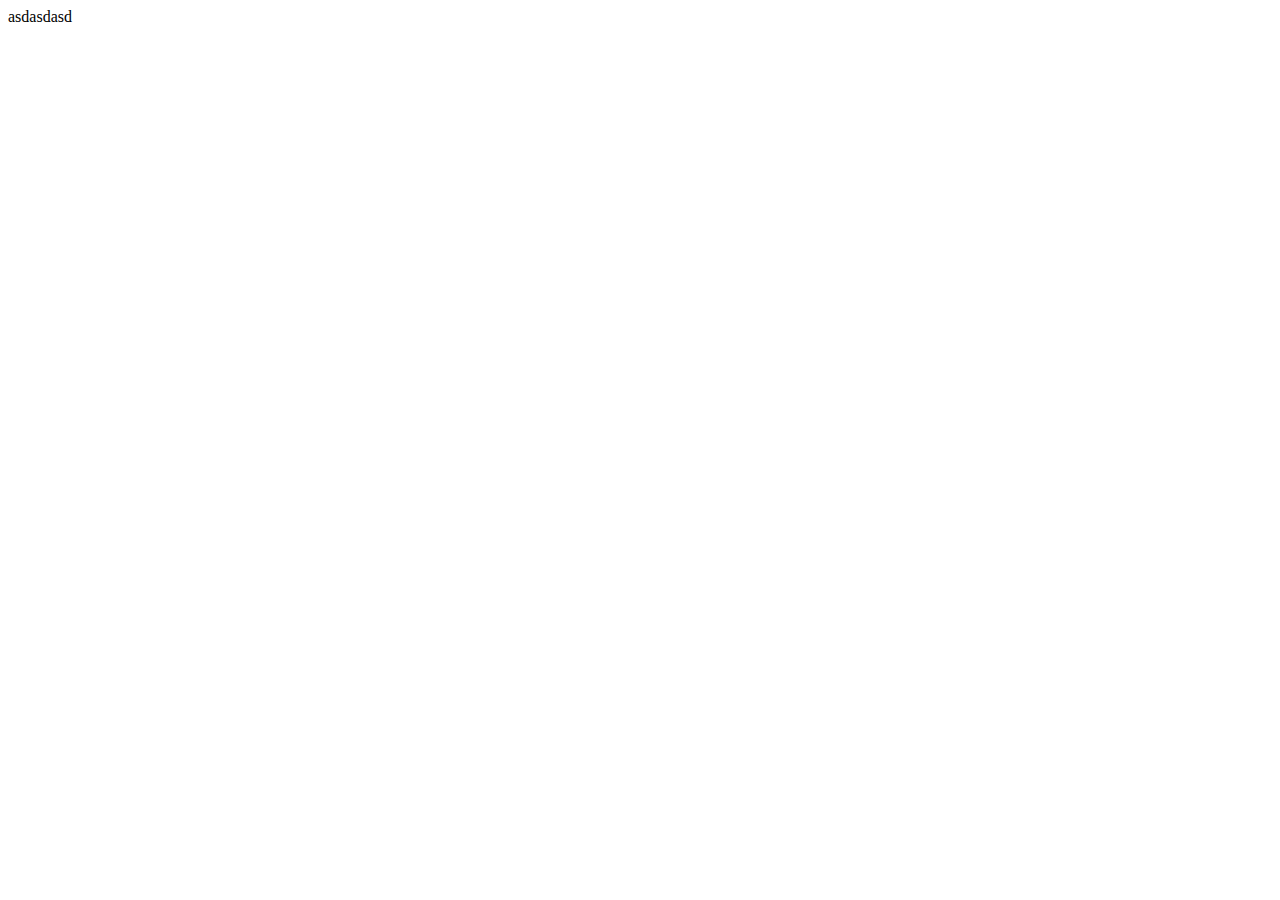
==== index.html @ 69aadd19 "Create site" ====
<!DOCTYPE html>
<html lang="en">
    <head>
        <meta charset="UTF-8" />
        <meta name="viewport" content="width=device-width, initial-scale=1.0" />
        <title>Document</title>
    </head>
    <body>
        asdasdasd
    </body>
</html>
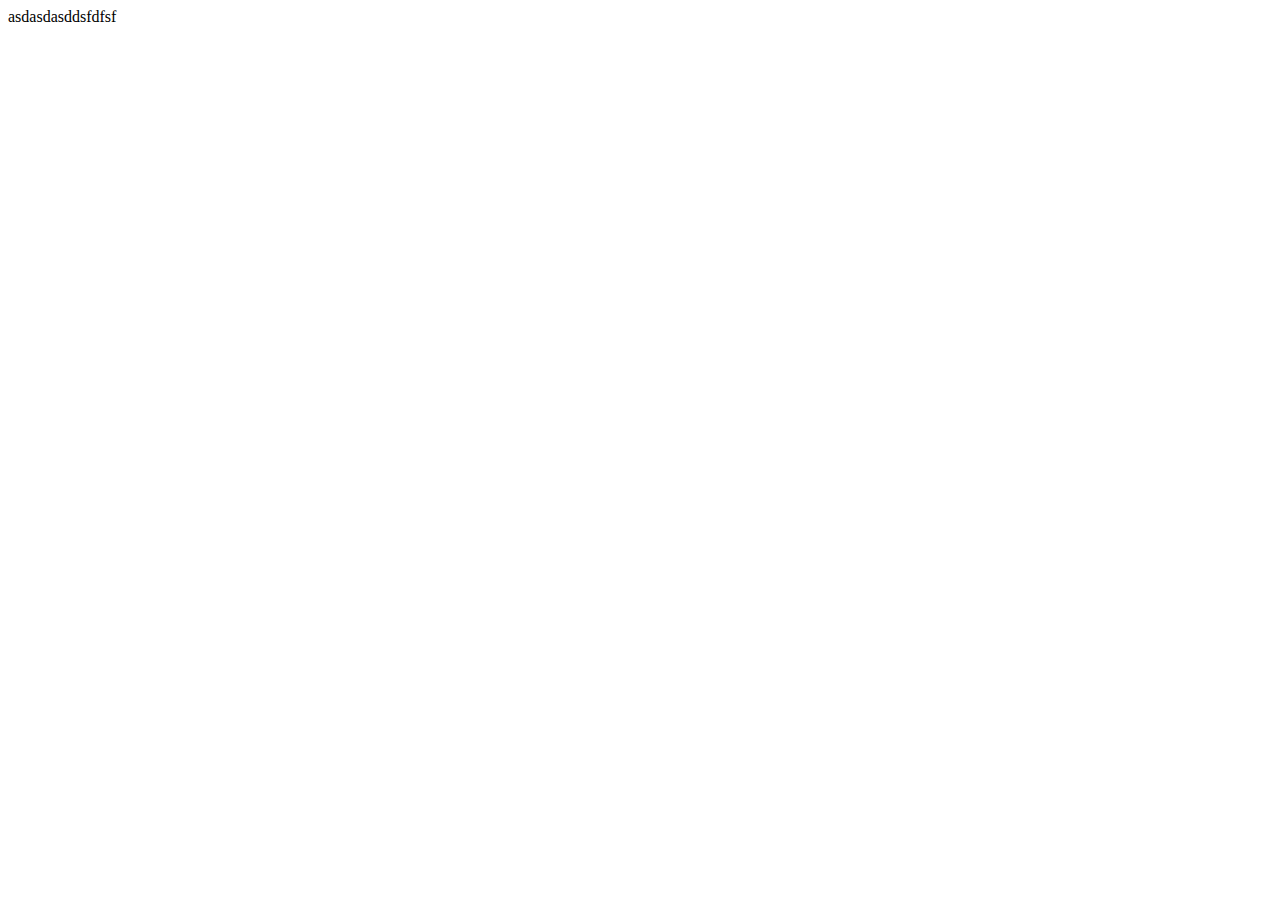
==== commit 3de775f8: "Create site" ====
--- a/index.html
+++ b/index.html
@@ -6,6 +6,6 @@
         <title>Document</title>
     </head>
     <body>
-        asdasdasd
+        asdasdasddsfdfsf
     </body>
 </html>
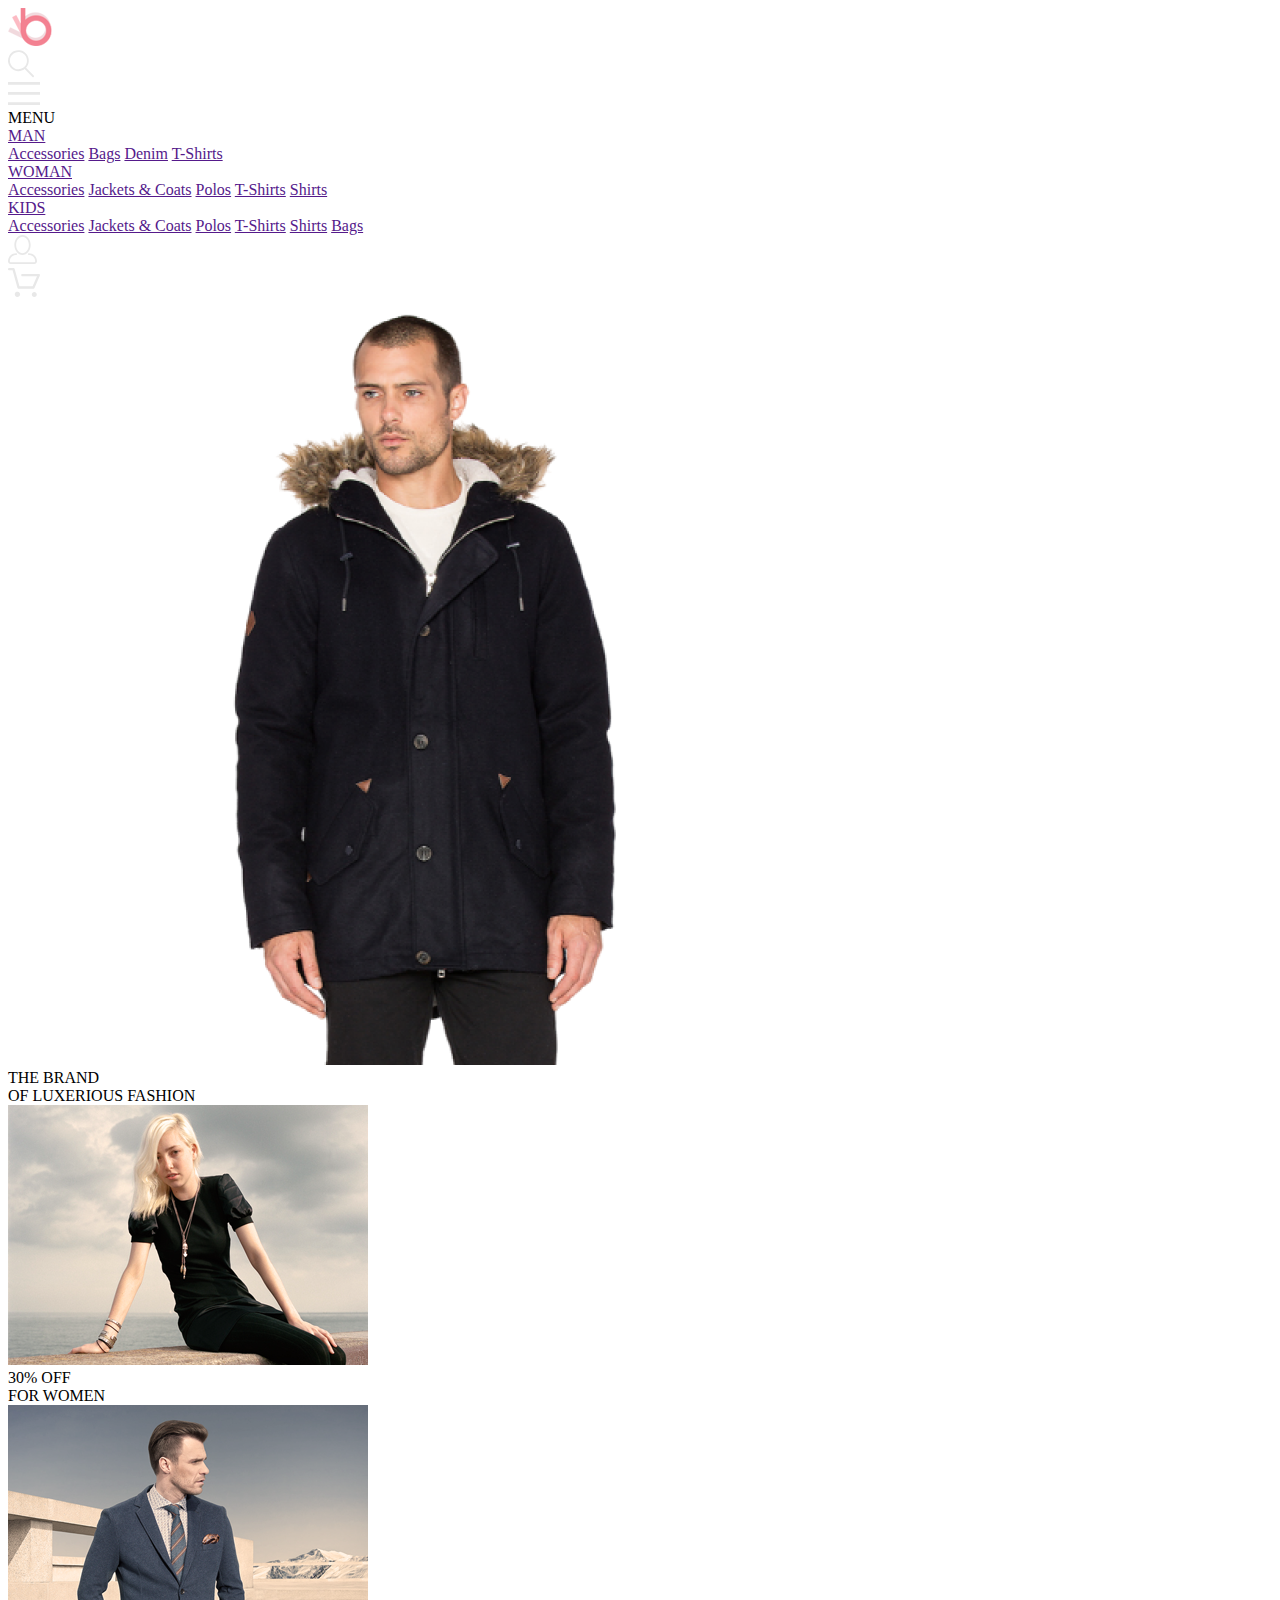
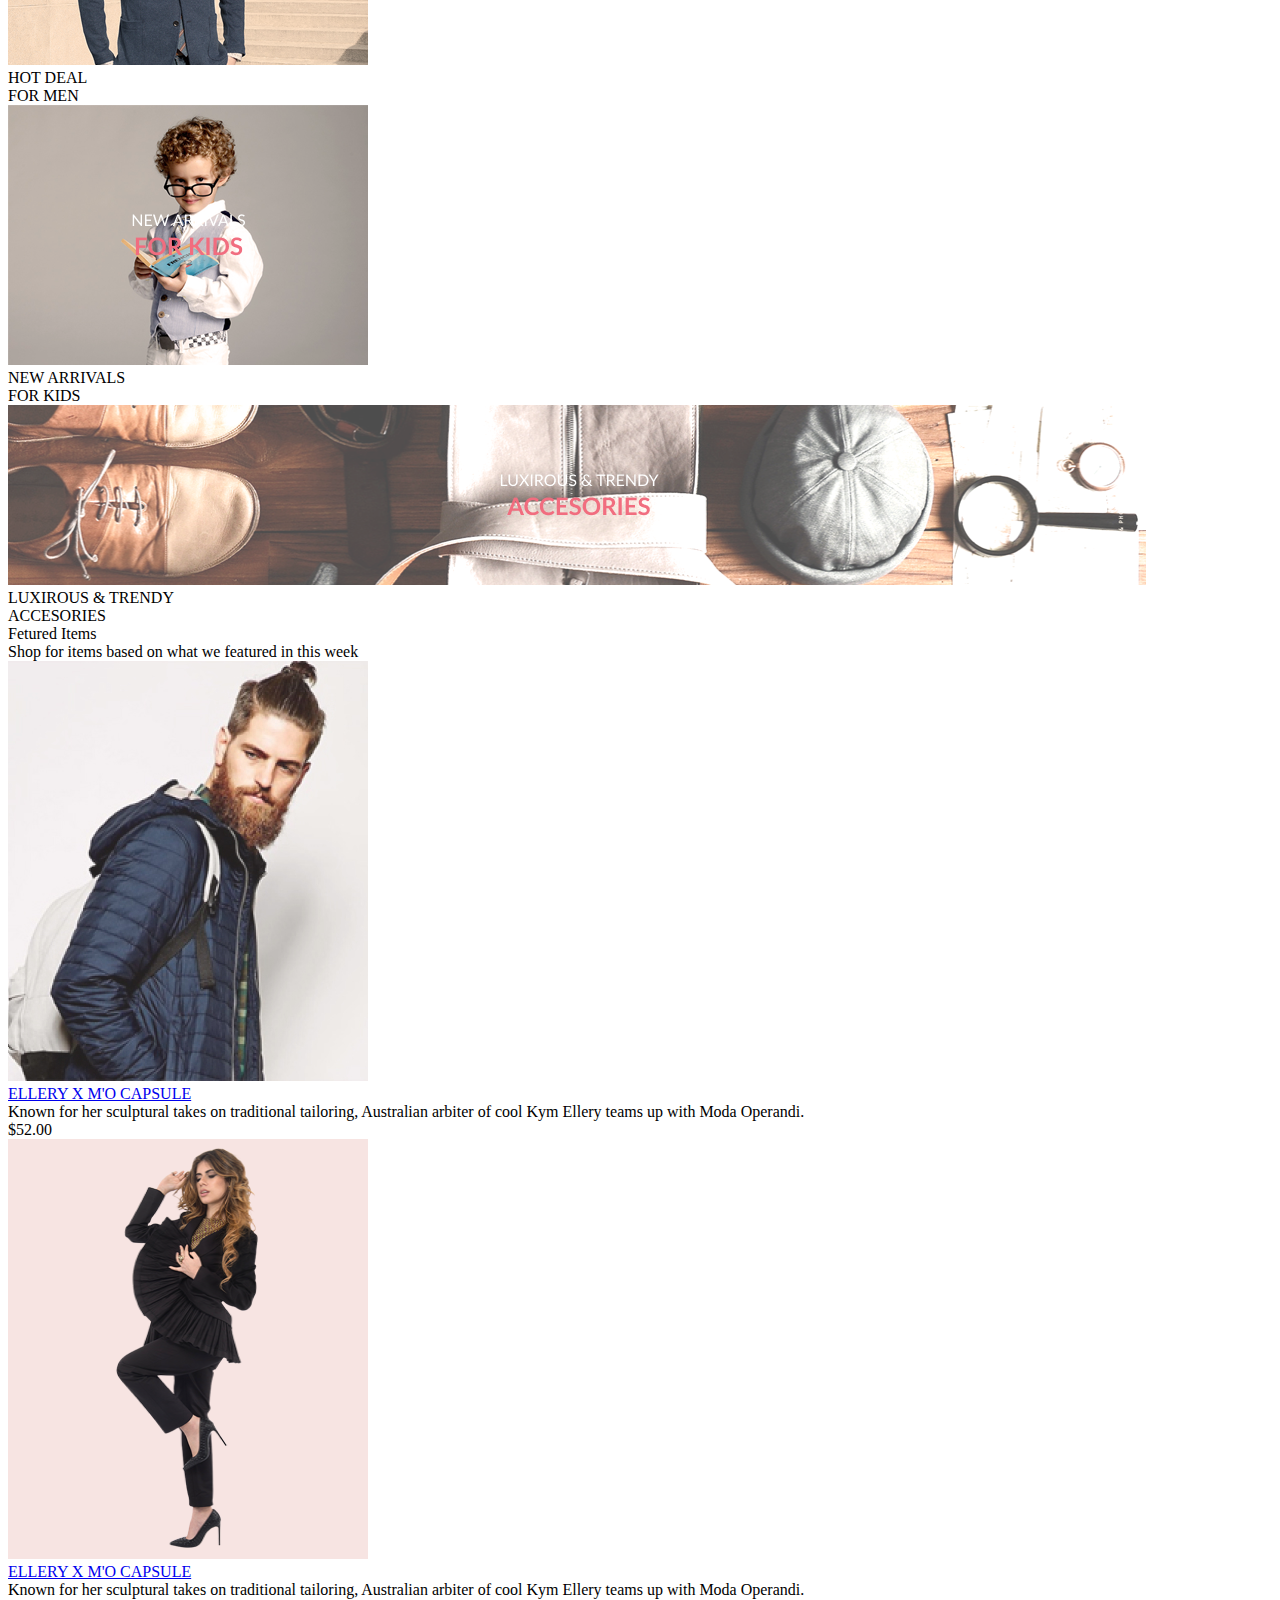
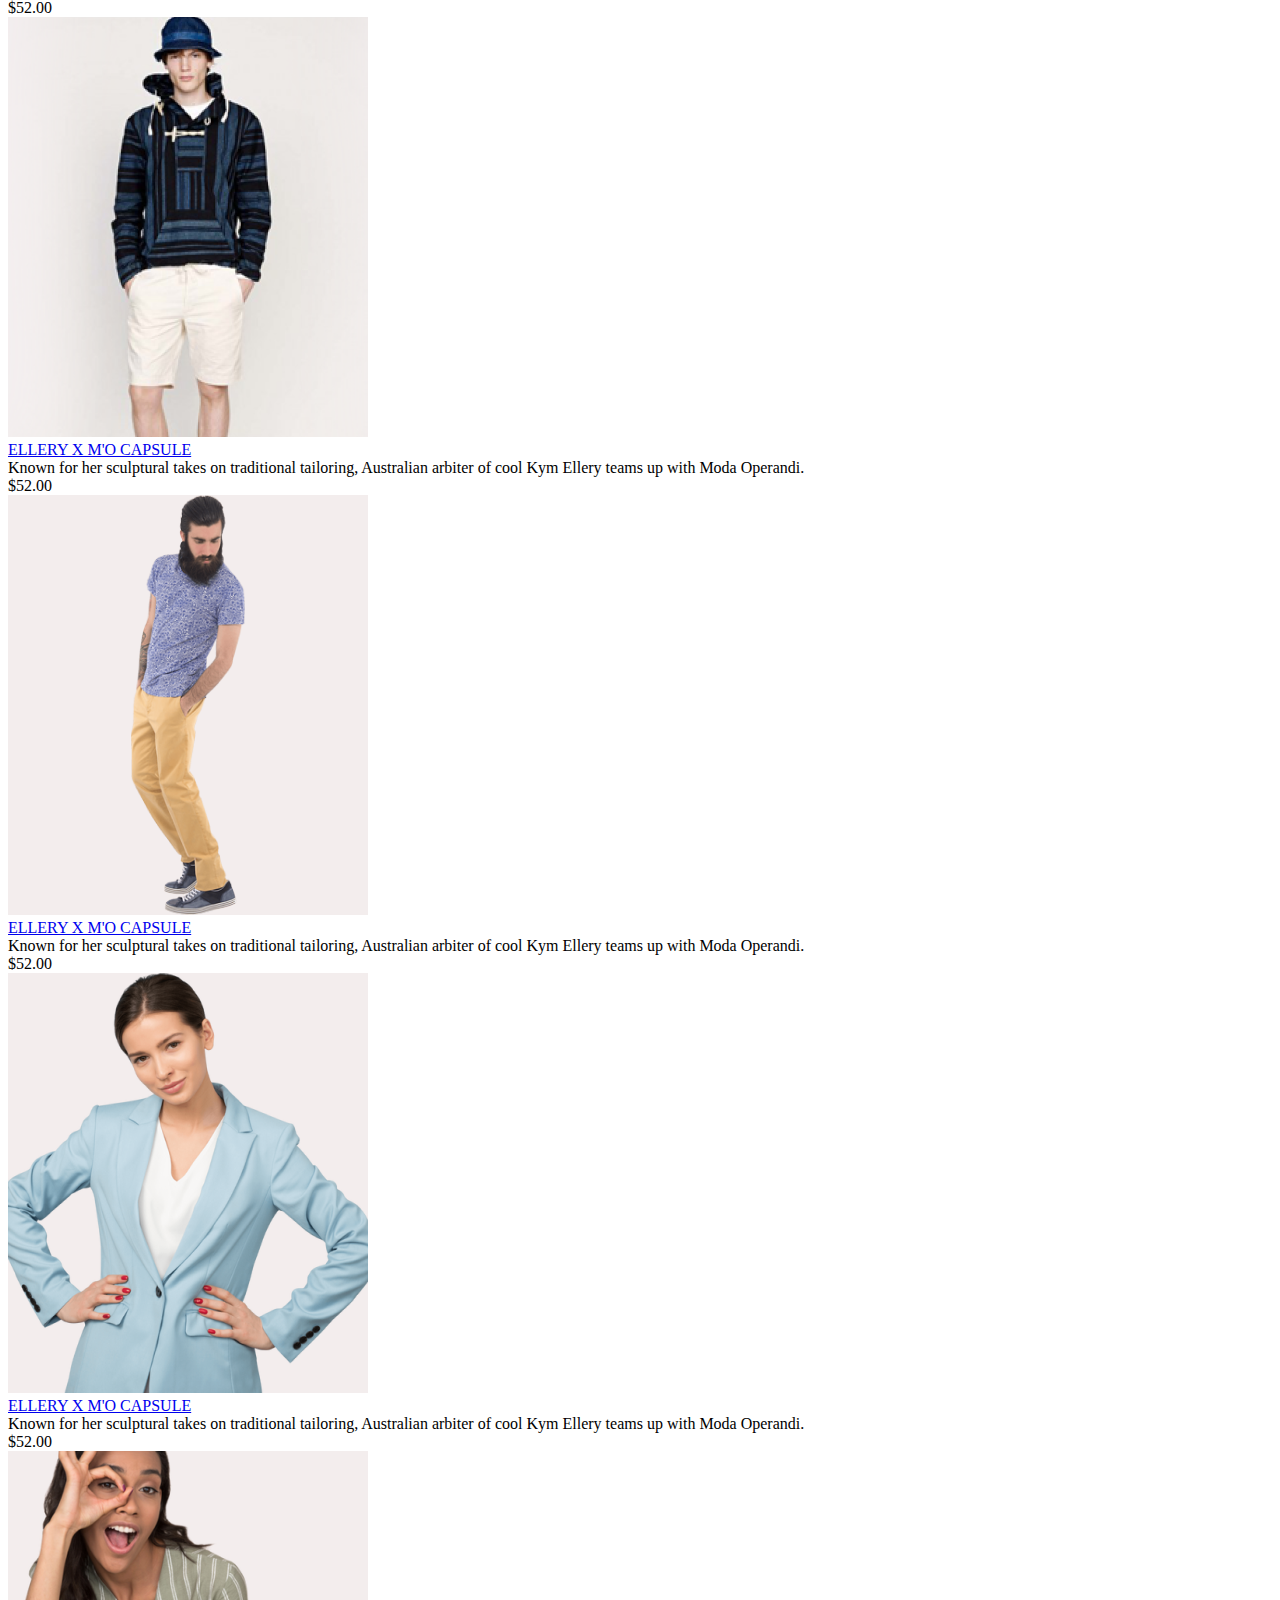
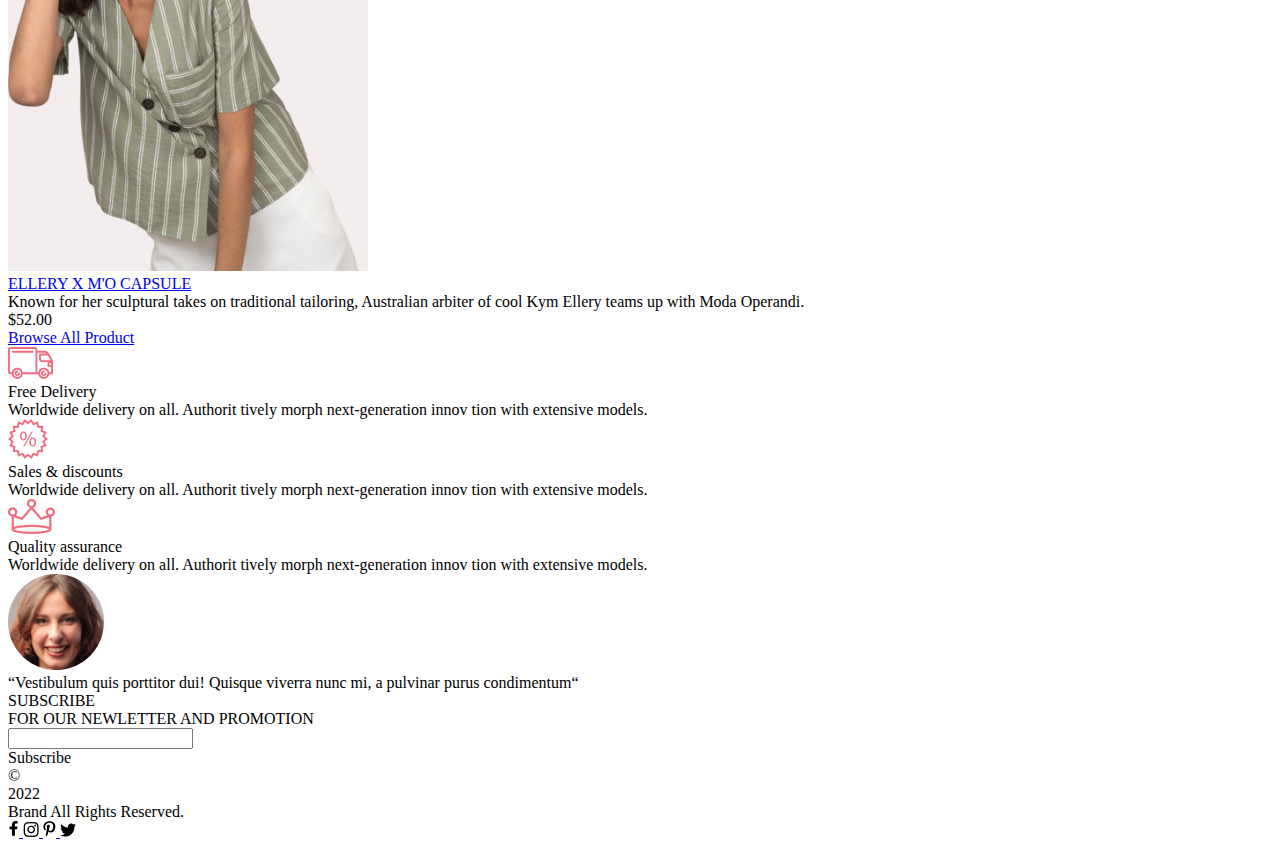
==== commit 16da13c8: "Create site" ====
--- a/index.html
+++ b/index.html
@@ -3,9 +3,258 @@
     <head>
         <meta charset="UTF-8" />
         <meta name="viewport" content="width=device-width, initial-scale=1.0" />
-        <title>Document</title>
+        <title>Главная</title>
+        <link rel="stylesheet" href="style.css" />
     </head>
     <body>
-        asdasdasddsfdfsf
+        <header class="header">
+            <div class="container">
+                <div class="header-wrapper">
+                    <div class="header-content">
+                        <a href="/" class="header-logo">
+                            <img src="img/logo.png" alt="" />
+                        </a>
+                        <div class="header-search">
+                            <img src="img/search.svg" alt="" />
+                        </div>
+                    </div>
+                    <div class="header-navigation">
+                        <div class="header-menu">
+                            <div class="header-burger">
+                                <img src="img/burger.svg" alt="" />
+                            </div>
+                            <div class="menu">
+                                <div class="menu-title">MENU</div>
+                                <div class="menu-wrapper">
+                                    <a href="" class="menu-categories">MAN</a>
+                                    <div class="menu-links">
+                                        <a href="" class="menu-link">Accessories</a>
+                                        <a href="" class="menu-link">Bags</a>
+                                        <a href="" class="menu-link">Denim</a>
+                                        <a href="" class="menu-link">T-Shirts</a>
+                                    </div>
+                                    <a href="" class="menu-categories">WOMAN</a>
+                                    <div class="menu-links">
+                                        <a href="" class="menu-link">Accessories</a>
+                                        <a href="" class="menu-link">Jackets & Coats</a>
+                                        <a href="" class="menu-link">Polos</a>
+                                        <a href="" class="menu-link">T-Shirts</a>
+                                        <a href="" class="menu-link">Shirts</a>
+                                    </div>
+                                    <a href="" class="menu-categories">KIDS</a>
+                                    <div class="menu-links">
+                                        <a href="" class="menu-link">Accessories</a>
+                                        <a href="" class="menu-link">Jackets & Coats</a>
+                                        <a href="" class="menu-link">Polos</a>
+                                        <a href="" class="menu-link">T-Shirts</a>
+                                        <a href="" class="menu-link">Shirts</a>
+                                        <a href="" class="menu-link">Bags</a>
+                                    </div>
+                                </div>
+                            </div>
+                        </div>
+                        <div class="header-login">
+                            <img src="img/login.svg" alt="" />
+                        </div>
+                        <div class="header-cart">
+                            <div class="header-cart__img">
+                                <img src="img/cart.svg" alt="" />
+                            </div>
+                            <div class="header-cart__overlay"></div>
+                        </div>
+                    </div>
+                </div>
+            </div>
+        </header>
+        <main class="main">
+            <div class="main-intro intro">
+                <div class="container">
+                    <div class="intro-wrapper">
+                        <div class="intro-img">
+                            <img src="img/slider-img.png" alt="" />
+                        </div>
+                        <div class="intro-info">
+                            <div class="intro-title">THE BRAND</div>
+                            <div class="intro-text">OF LUXERIOUS <span>FASHION</span></div>
+                        </div>
+                    </div>
+                </div>
+            </div>
+            <div class="main-offer offer">
+                <div class="container">
+                    <div class="offer-wrapper">
+                        <div class="offer-item">
+                            <div class="offer-item__img">
+                                <img src="img/offer-1.png" alt="" />
+                            </div>
+                            <div class="offer-item__text">30% OFF</div>
+                            <div class="offer-item__title">FOR WOMEN</div>
+                        </div>
+                        <div class="offer-item">
+                            <div class="offer-item__img">
+                                <img src="img/offer-2.png" alt="" />
+                            </div>
+                            <div class="offer-item__text">HOT DEAL</div>
+                            <div class="offer-item__title">FOR MEN</div>
+                        </div>
+                        <div class="offer-item">
+                            <div class="offer-item__img">
+                                <img src="img/offer-3.png" alt="" />
+                            </div>
+                            <div class="offer-item__text">NEW ARRIVALS</div>
+                            <div class="offer-item__title">FOR KIDS</div>
+                        </div>
+                        <div class="offer-item">
+                            <div class="offer-item__img">
+                                <img src="img/offer-4.png" alt="" />
+                            </div>
+                            <div class="offer-item__text">LUXIROUS & TRENDY</div>
+                            <div class="offer-item__title">ACCESORIES</div>
+                        </div>
+                    </div>
+                </div>
+            </div>
+            <div class="main-products products">
+                <div class="container">
+                    <div class="products-title">Fetured Items</div>
+                    <div class="products-text">Shop for items based on what we featured in this week</div>
+                    <div class="products-wrapper">
+                        <div class="products-item">
+                            <div class="products-item__img">
+                                <img src="img/products-1.jpg" alt="" />
+                            </div>
+                            <div class="products-item__content">
+                                <a href="/" class="products-item__title">ELLERY X M'O CAPSULE</a>
+                                <div class="products-item__decs">Known for her sculptural takes on traditional tailoring, Australian arbiter of cool Kym Ellery teams up with Moda Operandi.</div>
+                                <div class="products-item__price">$52.00</div>
+                            </div>
+                        </div>
+                        <div class="products-item">
+                            <div class="products-item__img">
+                                <img src="img/products-2.png" alt="" />
+                            </div>
+                            <div class="products-item__content">
+                                <a href="/" class="products-item__title">ELLERY X M'O CAPSULE</a>
+                                <div class="products-item__decs">Known for her sculptural takes on traditional tailoring, Australian arbiter of cool Kym Ellery teams up with Moda Operandi.</div>
+                                <div class="products-item__price">$52.00</div>
+                            </div>
+                        </div>
+                        <div class="products-item">
+                            <div class="products-item__img">
+                                <img src="img/products-3.png" alt="" />
+                            </div>
+                            <div class="products-item__content">
+                                <a href="/" class="products-item__title">ELLERY X M'O CAPSULE</a>
+                                <div class="products-item__decs">Known for her sculptural takes on traditional tailoring, Australian arbiter of cool Kym Ellery teams up with Moda Operandi.</div>
+                                <div class="products-item__price">$52.00</div>
+                            </div>
+                        </div>
+                        <div class="products-item">
+                            <div class="products-item__img">
+                                <img src="img/products-4.png" alt="" />
+                            </div>
+                            <div class="products-item__content">
+                                <a href="/" class="products-item__title">ELLERY X M'O CAPSULE</a>
+                                <div class="products-item__decs">Known for her sculptural takes on traditional tailoring, Australian arbiter of cool Kym Ellery teams up with Moda Operandi.</div>
+                                <div class="products-item__price">$52.00</div>
+                            </div>
+                        </div>
+                        <div class="products-item">
+                            <div class="products-item__img">
+                                <img src="img/products-5.png" alt="" />
+                            </div>
+                            <div class="products-item__content">
+                                <a href="/" class="products-item__title">ELLERY X M'O CAPSULE</a>
+                                <div class="products-item__decs">Known for her sculptural takes on traditional tailoring, Australian arbiter of cool Kym Ellery teams up with Moda Operandi.</div>
+                                <div class="products-item__price">$52.00</div>
+                            </div>
+                        </div>
+                        <div class="products-item">
+                            <div class="products-item__img">
+                                <img src="img/products-6.png" alt="" />
+                            </div>
+                            <div class="products-item__content">
+                                <a href="/" class="products-item__title">ELLERY X M'O CAPSULE</a>
+                                <div class="products-item__decs">Known for her sculptural takes on traditional tailoring, Australian arbiter of cool Kym Ellery teams up with Moda Operandi.</div>
+                                <div class="products-item__price">$52.00</div>
+                            </div>
+                        </div>
+                    </div>
+                    <a href="/" class="products-link">Browse All Product</a>
+                </div>
+            </div>
+            <div class="main-feature feature">
+                <div class="container">
+                    <div class="feature-wrapper">
+                        <div class="feature-item">
+                            <div class="feature-item__img">
+                                <img src="img/feature-1.svg" alt="" />
+                            </div>
+                            <div class="feature-item__title">Free Delivery</div>
+                            <div class="feature-item__text">Worldwide delivery on all. Authorit tively morph next-generation innov tion with extensive models.</div>
+                        </div>
+                        <div class="feature-item">
+                            <div class="feature-item__img">
+                                <img src="img/feature-2.png" alt="" />
+                            </div>
+                            <div class="feature-item__title">Sales & discounts</div>
+                            <div class="feature-item__text">Worldwide delivery on all. Authorit tively morph next-generation innov tion with extensive models.</div>
+                        </div>
+                        <div class="feature-item">
+                            <div class="feature-item__img">
+                                <img src="img/feature-3.png" alt="" />
+                            </div>
+                            <div class="feature-item__title">Quality assurance</div>
+                            <div class="feature-item__text">Worldwide delivery on all. Authorit tively morph next-generation innov tion with extensive models.</div>
+                        </div>
+                    </div>
+                </div>
+            </div>
+            <div class="main-subscribe subscribe">
+                <div class="container">
+                    <div class="subscribe-wrapper">
+                        <div class="subscribe-info">
+                            <div class="subscribe-img">
+                                <img src="img/subscribe-avatar.png" alt="" />
+                            </div>
+                            <div class="subscribe-text">“Vestibulum quis porttitor dui! Quisque viverra nunc mi, a pulvinar purus condimentum“</div>
+                        </div>
+                        <div class="subscribe-form">
+                            <div class="subscribe-form__title">SUBSCRIBE</div>
+                            <div class="subscribe-form__text">FOR OUR NEWLETTER AND PROMOTION</div>
+                            <div class="subscribe-form__wrapper form">
+                                <input class="form-input" type="text" name="" id="mail" />
+                                <div class="form-btn">Subscribe</div>
+                            </div>
+                        </div>
+                    </div>
+                </div>
+            </div>
+        </main>
+        <footer class="footer">
+            <div class="container">
+                <div class="footer-wrapper">
+                    <div class="footer-copy">
+                        ©
+                        <div class="footer-copy__date">2022</div>
+                        Brand All Rights Reserved.
+                    </div>
+                    <div class="footer-socials">
+                        <a href="/" class="footer-social fb">
+                            <img src="img/fb.svg" alt="" />
+                        </a>
+                        <a href="/" class="footer-social inst">
+                            <img src="img/inst.png" alt="" />
+                        </a>
+                        <a href="/" class="footer-social social">
+                            <img src="img/pinterest.png" alt="" />
+                        </a>
+                        <a href="/" class="footer-social twitter">
+                            <img src="img/twitter.png" alt="" />
+                        </a>
+                    </div>
+                </div>
+            </div>
+        </footer>
     </body>
 </html>
--- a/style.css
+++ b/style.css
@@ -0,0 +1,3 @@
+h1 {
+    color: red;
+}
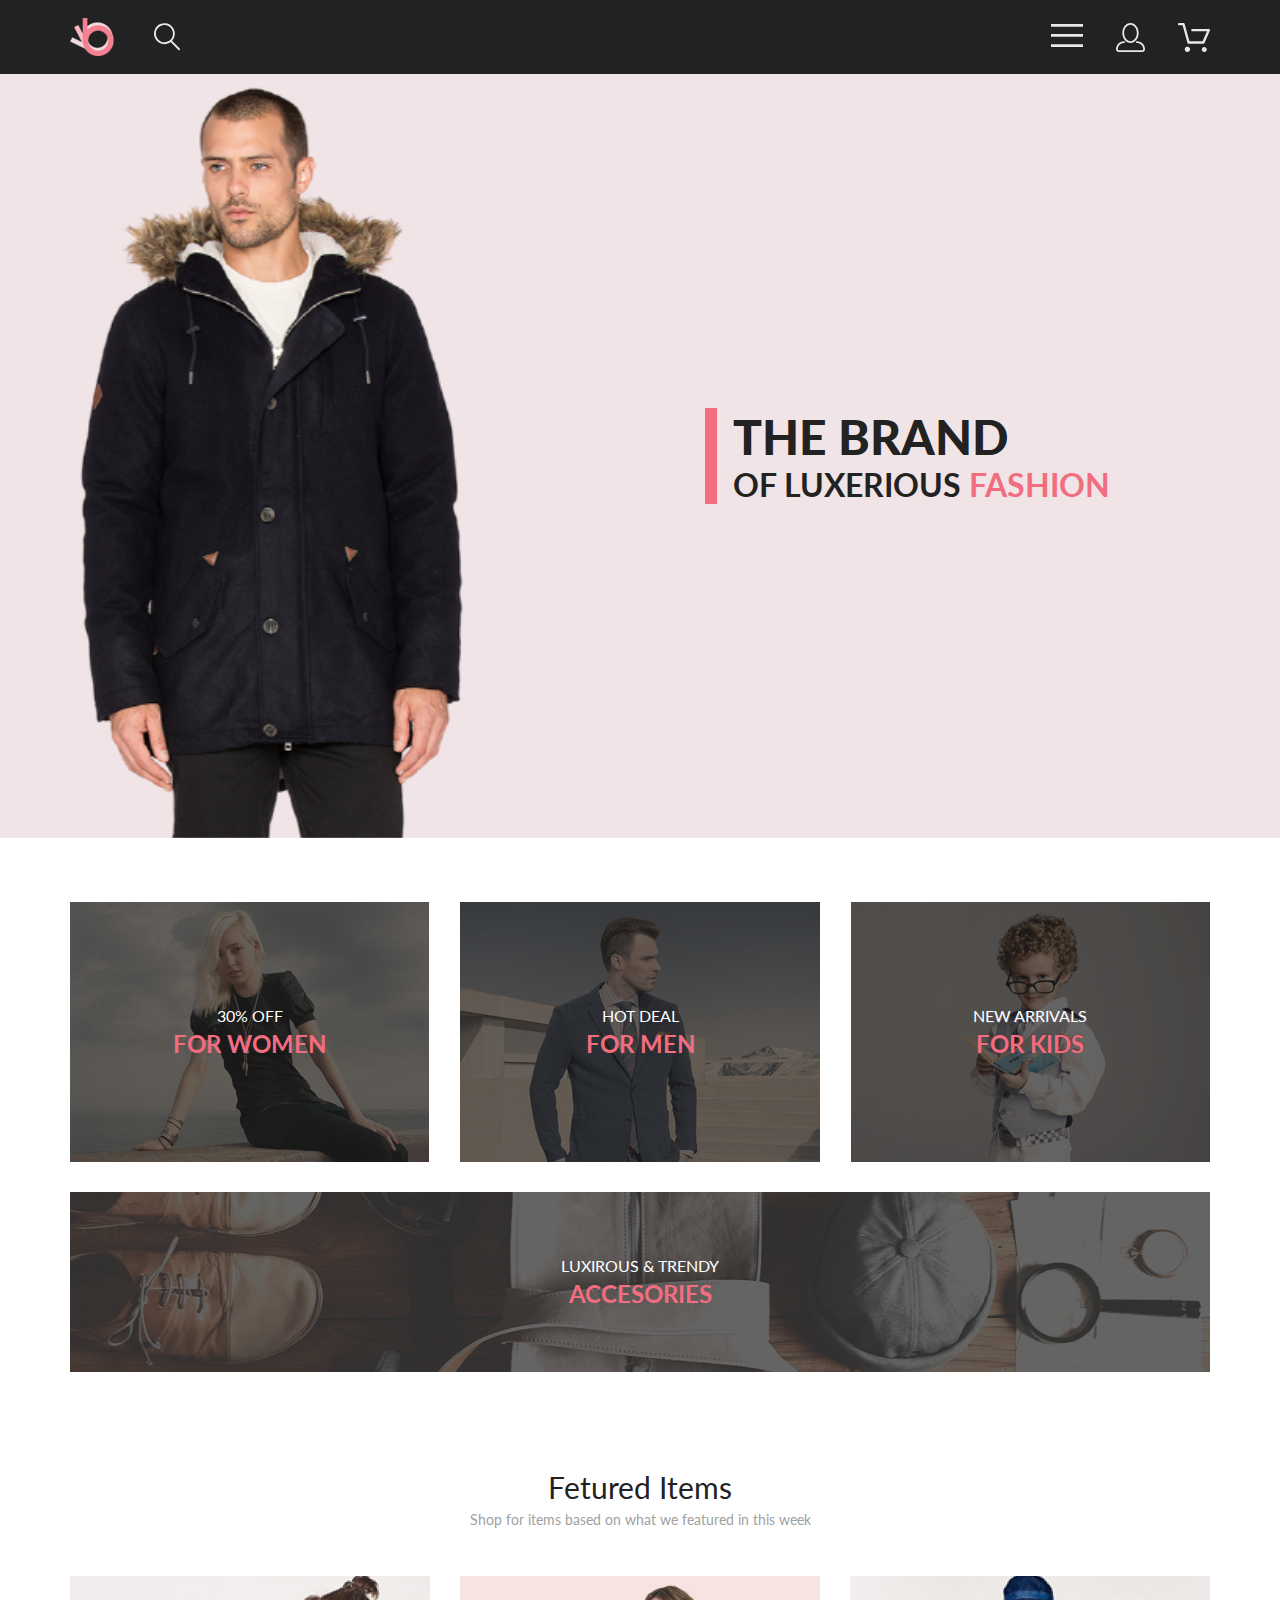
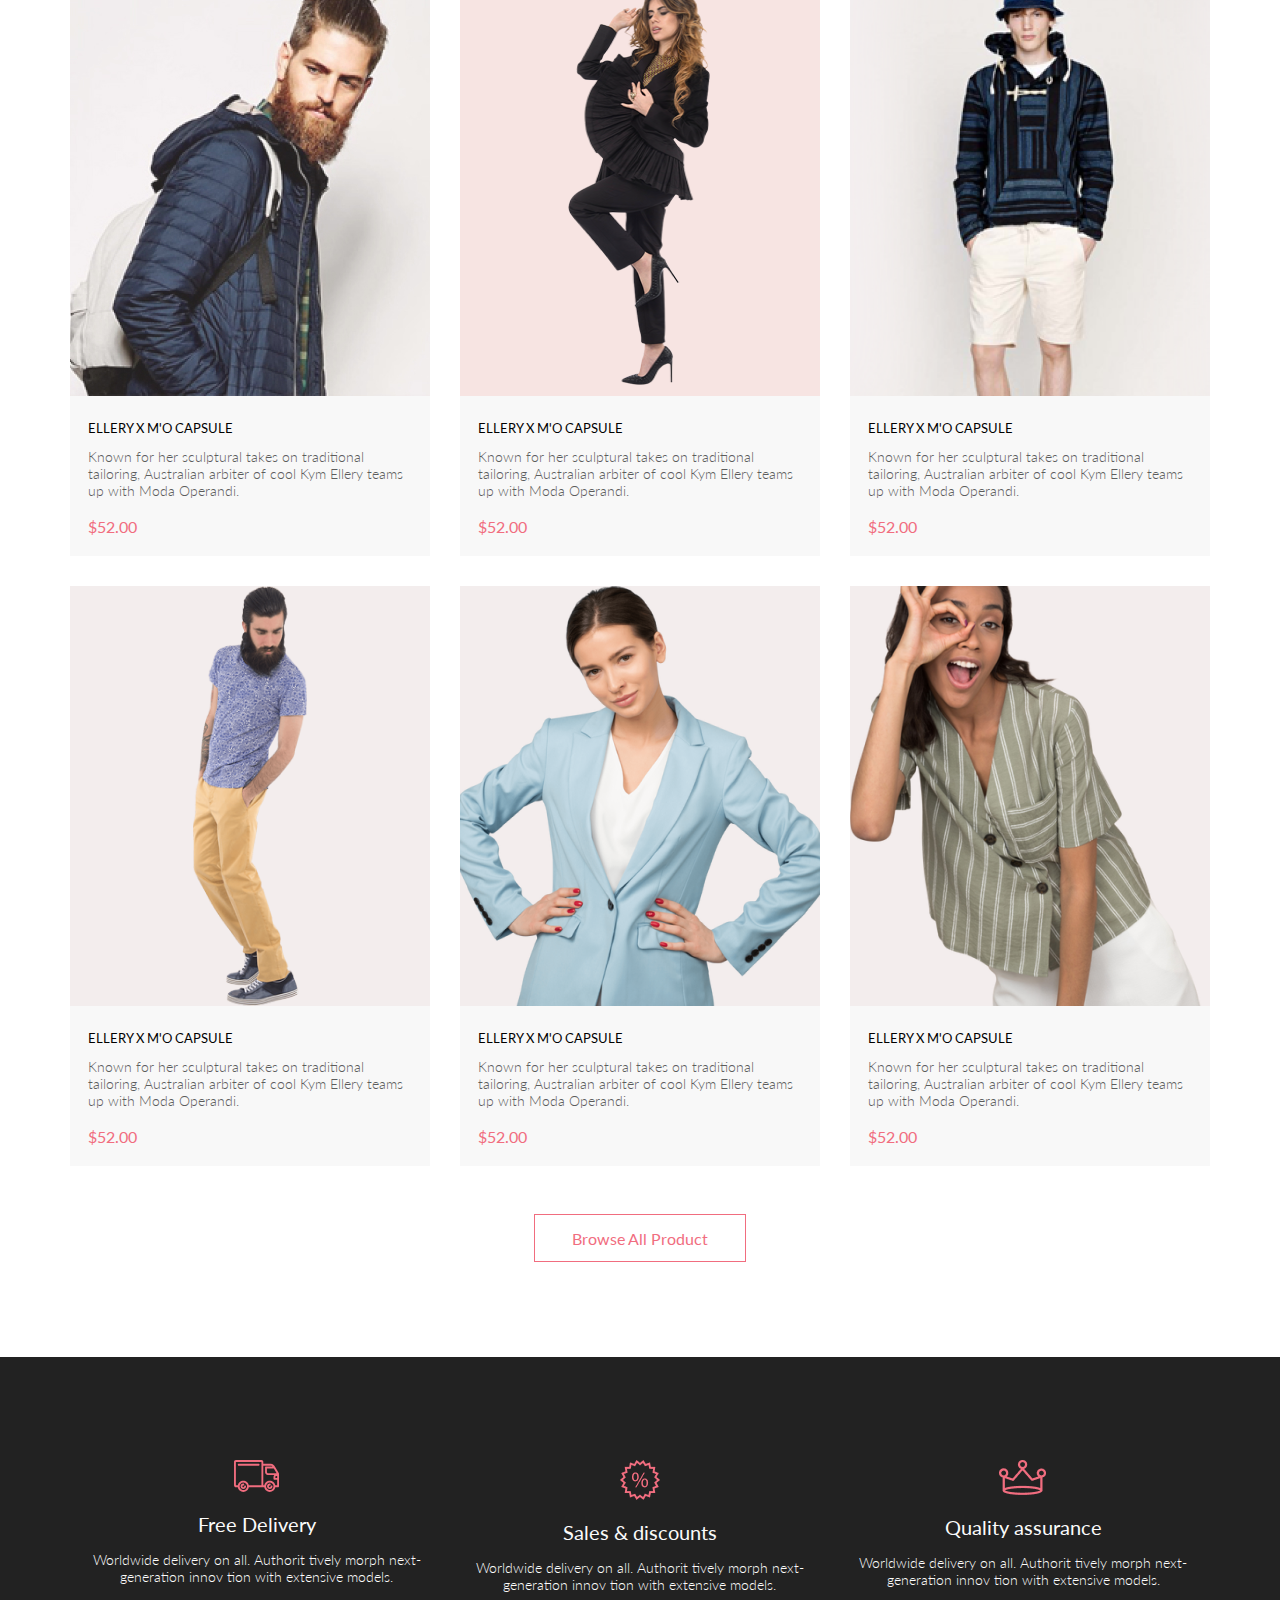
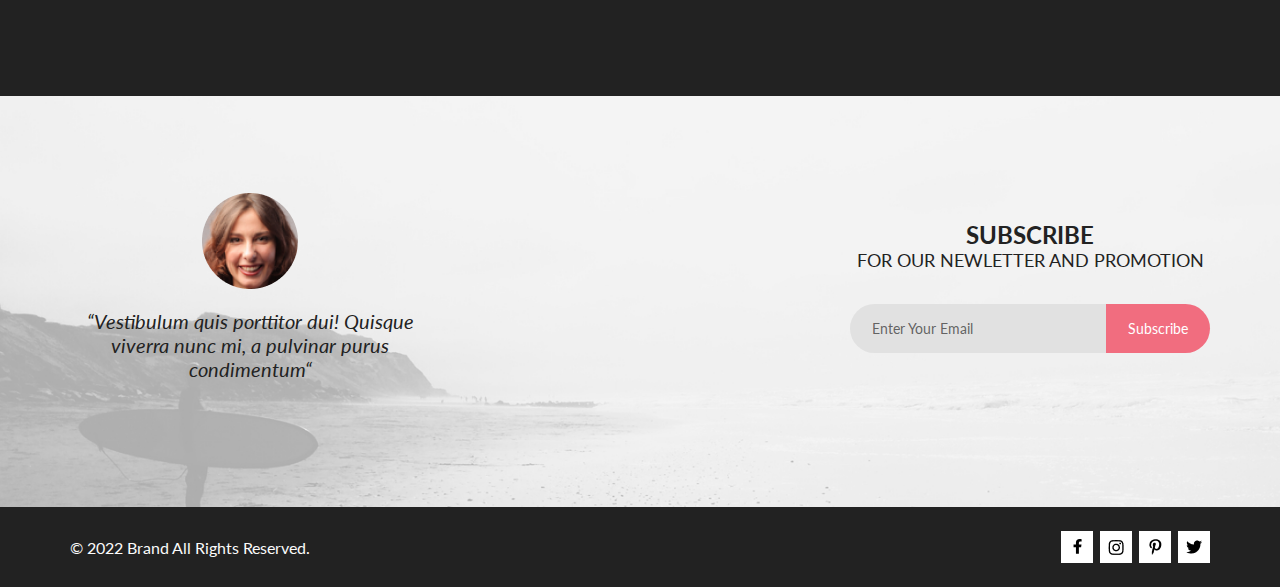
==== commit 94d52f3a: "Home page" ====
--- a/index.html
+++ b/index.html
@@ -26,29 +26,35 @@
                             <div class="menu">
                                 <div class="menu-title">MENU</div>
                                 <div class="menu-wrapper">
-                                    <a href="" class="menu-categories">MAN</a>
-                                    <div class="menu-links">
-                                        <a href="" class="menu-link">Accessories</a>
-                                        <a href="" class="menu-link">Bags</a>
-                                        <a href="" class="menu-link">Denim</a>
-                                        <a href="" class="menu-link">T-Shirts</a>
+                                    <div class="menu-categories__wrapper">
+                                        <a href="" class="menu-categories">MAN</a>
+                                        <div class="menu-links">
+                                            <a href="" class="menu-link">Accessories</a>
+                                            <a href="" class="menu-link">Bags</a>
+                                            <a href="" class="menu-link">Denim</a>
+                                            <a href="" class="menu-link">T-Shirts</a>
+                                        </div>
                                     </div>
-                                    <a href="" class="menu-categories">WOMAN</a>
-                                    <div class="menu-links">
-                                        <a href="" class="menu-link">Accessories</a>
-                                        <a href="" class="menu-link">Jackets & Coats</a>
-                                        <a href="" class="menu-link">Polos</a>
-                                        <a href="" class="menu-link">T-Shirts</a>
-                                        <a href="" class="menu-link">Shirts</a>
+                                    <div class="menu-categories__wrapper">
+                                        <a href="" class="menu-categories">WOMAN</a>
+                                        <div class="menu-links">
+                                            <a href="" class="menu-link">Accessories</a>
+                                            <a href="" class="menu-link">Jackets & Coats</a>
+                                            <a href="" class="menu-link">Polos</a>
+                                            <a href="" class="menu-link">T-Shirts</a>
+                                            <a href="" class="menu-link">Shirts</a>
+                                        </div>
                                     </div>
-                                    <a href="" class="menu-categories">KIDS</a>
-                                    <div class="menu-links">
-                                        <a href="" class="menu-link">Accessories</a>
-                                        <a href="" class="menu-link">Jackets & Coats</a>
-                                        <a href="" class="menu-link">Polos</a>
-                                        <a href="" class="menu-link">T-Shirts</a>
-                                        <a href="" class="menu-link">Shirts</a>
-                                        <a href="" class="menu-link">Bags</a>
+                                    <div class="menu-categories__wrapper">
+                                        <a href="" class="menu-categories">KIDS</a>
+                                        <div class="menu-links">
+                                            <a href="" class="menu-link">Accessories</a>
+                                            <a href="" class="menu-link">Jackets & Coats</a>
+                                            <a href="" class="menu-link">Polos</a>
+                                            <a href="" class="menu-link">T-Shirts</a>
+                                            <a href="" class="menu-link">Shirts</a>
+                                            <a href="" class="menu-link">Bags</a>
+                                        </div>
                                     </div>
                                 </div>
                             </div>
@@ -222,10 +228,10 @@
                         <div class="subscribe-form">
                             <div class="subscribe-form__title">SUBSCRIBE</div>
                             <div class="subscribe-form__text">FOR OUR NEWLETTER AND PROMOTION</div>
-                            <div class="subscribe-form__wrapper form">
-                                <input class="form-input" type="text" name="" id="mail" />
-                                <div class="form-btn">Subscribe</div>
-                            </div>
+                            <form class="subscribe-form__wrapper form">
+                                <input class="form-input" type="text" name="" id="mail" placeholder="Enter Your Email" />
+                                <button type="submit" class="form-btn">Subscribe</button>
+                            </form>
                         </div>
                     </div>
                 </div>
@@ -236,7 +242,7 @@
                 <div class="footer-wrapper">
                     <div class="footer-copy">
                         ©
-                        <div class="footer-copy__date">2022</div>
+                        <span class="footer-copy__date">2022</span>
                         Brand All Rights Reserved.
                     </div>
                     <div class="footer-socials">
--- a/style.css
+++ b/style.css
@@ -1,3 +1,455 @@
-h1 {
-    color: red;
-}
+@import url("https://fonts.googleapis.com/css2?family=Lato:ital,wght@0,100;0,300;0,400;0,700;0,900;1,100;1,300;1,400;1,700;1,900&display=swap");
+* {
+  padding: 0;
+  margin: 0;
+  font-family: "Lato", sans-serif;
+  box-sizing: border-box;
+}
+
+a {
+  text-decoration: none;
+}
+
+.container {
+  max-width: 1160px;
+  width: 100%;
+  margin: 0 auto;
+  padding: 0 10px;
+}
+
+.header {
+  background: #222222;
+  padding: 18px 0;
+  position: relative;
+}
+.header-wrapper {
+  display: flex;
+  justify-content: space-between;
+  align-items: center;
+}
+.header-content {
+  display: flex;
+  align-items: center;
+  -moz-column-gap: 40px;
+       column-gap: 40px;
+}
+.header-logo {
+  display: flex;
+}
+.header-search {
+  display: flex;
+}
+.header-navigation {
+  display: flex;
+  align-items: center;
+  -moz-column-gap: 33px;
+       column-gap: 33px;
+}
+.header-menu {
+  display: flex;
+}
+.header-menu-burger {
+  display: flex;
+}
+.header-menu .menu {
+  display: none;
+  position: absolute;
+  top: 100%;
+  left: 0;
+  padding: 32px 74px 32px 32px;
+  box-shadow: 6px 4px 35px 0px rgba(0, 0, 0, 0.21);
+  background: #fff;
+}
+.header-menu .menu-title {
+  color: #000;
+  font-size: 14px;
+  font-weight: 700;
+  line-height: 17px;
+}
+.header-menu .menu-wrapper {
+  margin-top: 24px;
+  display: flex;
+  flex-direction: column;
+  row-gap: 20px;
+}
+.header-menu .menu-categories {
+  color: #f16d7f;
+  font-size: 14px;
+  font-weight: 400;
+  line-height: 17px;
+}
+.header-menu .menu-categories:hover {
+  text-decoration: underline;
+}
+.header-menu .menu-links {
+  padding-left: 21px;
+  margin-top: 12px;
+  display: flex;
+  flex-direction: column;
+  row-gap: 11px;
+}
+.header-menu .menu-link {
+  color: #5d5d5d;
+  font-size: 14px;
+  font-weight: 400;
+  line-height: 17px;
+}
+.header-menu .menu-link:hover {
+  text-decoration: underline;
+}
+.header-login {
+  display: flex;
+}
+.header-cart__img {
+  display: flex;
+}
+.main .intro {
+  background: rgb(241, 228, 230);
+}
+.main .intro-wrapper {
+  display: flex;
+  justify-content: space-between;
+  align-items: center;
+  -moz-column-gap: 10px;
+       column-gap: 10px;
+}
+.main .intro-img {
+  display: flex;
+  margin-left: -100px;
+}
+.main .intro-info {
+  margin-right: 100px;
+  border-left: 12px solid #f16d7f;
+  padding-left: 16px;
+}
+.main .intro-title {
+  font-size: 48px;
+  font-weight: 900;
+  line-height: 1.2;
+  color: #222222;
+}
+.main .intro-text {
+  font-size: 32px;
+  font-weight: 700;
+  line-height: 1.2;
+  color: #222222;
+}
+.main .intro-text span {
+  color: #f16d7f;
+}
+.main .offer {
+  margin-top: 64px;
+}
+.main .offer-wrapper {
+  display: flex;
+  justify-content: space-between;
+  flex-wrap: wrap;
+  row-gap: 30px;
+}
+.main .offer-item {
+  max-width: 31.5%;
+  width: 100%;
+  min-height: 260px;
+  position: relative;
+  overflow: hidden;
+  display: flex;
+  justify-content: center;
+  align-items: center;
+  flex-direction: column;
+}
+.main .offer-item::before {
+  position: absolute;
+  content: "";
+  width: 100%;
+  height: 100%;
+  top: 0;
+  left: 0;
+  background: rgba(34, 34, 34, 0.7);
+  z-index: 1;
+}
+.main .offer-item:last-child {
+  max-width: 100%;
+  min-height: 180px;
+}
+.main .offer-item__img {
+  display: flex;
+  position: absolute;
+}
+.main .offer-item__text {
+  position: relative;
+  z-index: 2;
+  font-size: 16px;
+  font-weight: 400;
+  line-height: 1.2;
+  text-align: center;
+  color: #fff;
+}
+.main .offer-item__title {
+  margin-top: 5px;
+  position: relative;
+  z-index: 2;
+  font-size: 24px;
+  font-weight: 700;
+  line-height: 1.2;
+  text-align: center;
+  color: #f16d7f;
+}
+.main .products {
+  margin-top: 97px;
+}
+.main .products-title {
+  color: #222222;
+  font-size: 30px;
+  font-weight: 400;
+  line-height: 36px;
+  text-align: center;
+}
+.main .products-text {
+  margin-top: 6px;
+  font-size: 14px;
+  font-weight: 400;
+  line-height: 17px;
+  color: #9f9f9f;
+  text-align: center;
+}
+.main .products-wrapper {
+  margin-top: 48px;
+  display: grid;
+  grid-template-columns: repeat(3, 1fr);
+  gap: 30px;
+}
+.main .products-item {
+  background: #f8f8f8;
+  display: flex;
+  flex-direction: column;
+}
+.main .products-item__img {
+  display: flex;
+}
+.main .products-item__img img {
+  max-width: 100%;
+}
+.main .products-item__content {
+  padding: 24px 18px 20px;
+  display: flex;
+  flex-direction: column;
+  flex-grow: 1;
+}
+.main .products-item__title {
+  color: #000;
+  font-size: 13px;
+  font-weight: 400;
+  line-height: 16px;
+}
+.main .products-item__title:hover {
+  text-decoration: underline;
+}
+.main .products-item__decs {
+  margin: 12px 0 18px;
+  color: #5d5d5d;
+  font-size: 14px;
+  font-weight: 300;
+  line-height: 17px;
+}
+.main .products-item__price {
+  margin-top: auto;
+  color: #f16d7f;
+  font-size: 16px;
+  font-weight: 400;
+  line-height: 19px;
+}
+.main .products-link {
+  margin: 48px auto 0;
+  max-width: 212px;
+  width: 100%;
+  height: 48px;
+  display: flex;
+  justify-content: center;
+  align-items: center;
+  text-align: center;
+  border: 1px solid #f16d7f;
+  color: #f16d7f;
+  font-size: 16px;
+  font-weight: 400;
+  line-height: 19px;
+  transition: all 0.3s;
+}
+.main .products-link:hover {
+  background: #f16d7f;
+  color: #fff;
+}
+.main .feature {
+  margin-top: 95px;
+  background: #222222;
+  padding: 103px 0;
+}
+.main .feature-wrapper {
+  display: flex;
+  justify-content: space-between;
+  -moz-column-gap: 10px;
+       column-gap: 10px;
+  align-items: flex-start;
+}
+.main .feature-item {
+  display: flex;
+  flex-direction: column;
+  align-items: center;
+}
+.main .feature-item__img {
+  display: flex;
+}
+.main .feature-item__title {
+  margin-top: 20px;
+  color: #fbfbfb;
+  font-size: 20px;
+  font-weight: 400;
+  line-height: 24px;
+  text-align: center;
+}
+.main .feature-item__text {
+  margin-top: 15px;
+  color: #fbfbfb;
+  font-size: 14px;
+  font-weight: 300;
+  line-height: 17px;
+  text-align: center;
+}
+.main .subscribe {
+  padding: 97px 0 126px;
+  background: url(img/subscribe-bg.jpg) no-repeat center center/cover;
+}
+.main .subscribe-wrapper {
+  display: flex;
+  justify-content: space-between;
+  align-items: center;
+  -moz-column-gap: 10px;
+       column-gap: 10px;
+}
+.main .subscribe-info {
+  max-width: 360px;
+  width: 100%;
+  display: flex;
+  flex-direction: column;
+  align-items: center;
+}
+.main .subscribe-img {
+  display: flex;
+}
+.main .subscribe-text {
+  margin-top: 20px;
+  color: #222222;
+  font-style: italic;
+  font-size: 20px;
+  font-weight: 400;
+  line-height: 24px;
+  text-align: center;
+}
+.main .subscribe-form {
+  max-width: 360px;
+  width: 100%;
+  display: flex;
+  flex-direction: column;
+  align-items: center;
+}
+.main .subscribe-form__title {
+  color: #222222;
+  font-size: 24px;
+  font-weight: 700;
+  line-height: 1.2;
+  text-align: center;
+}
+.main .subscribe-form__text {
+  color: #222222;
+  font-size: 18px;
+  font-weight: 400;
+  line-height: 1.2;
+  text-align: center;
+}
+.main .subscribe-form .form {
+  margin-top: 32px;
+  max-width: 100%;
+  width: 100%;
+  height: 49px;
+  display: flex;
+  align-items: center;
+}
+.main .subscribe-form .form-input {
+  max-width: 100%;
+  width: 100%;
+  height: 100%;
+  background: #e1e1e1;
+  border: none;
+  outline: none;
+  padding: 0 22px;
+  border-radius: 30px 0 0 30px;
+  color: rgba(34, 34, 34, 0.67);
+  font-size: 14px;
+  font-weight: 400;
+  line-height: 17px;
+}
+.main .subscribe-form .form-input::-moz-placeholder {
+  color: rgba(34, 34, 34, 0.67);
+  font-size: 14px;
+  font-weight: 400;
+  line-height: 17px;
+}
+.main .subscribe-form .form-input::placeholder {
+  color: rgba(34, 34, 34, 0.67);
+  font-size: 14px;
+  font-weight: 400;
+  line-height: 17px;
+}
+.main .subscribe-form .form-btn {
+  height: 100%;
+  background: #f16d7f;
+  border: none;
+  outline: none;
+  padding: 0 22px;
+  border-radius: 0 30px 30px 0;
+  color: #fff;
+  font-size: 14px;
+  font-weight: 400;
+  line-height: 17px;
+  opacity: 1;
+  transition: all 0.3s;
+}
+.main .subscribe-form .form-btn:hover {
+  opacity: 0.5;
+  cursor: pointer;
+}
+
+.footer {
+  padding: 24px 0;
+  background: #222222;
+}
+.footer-wrapper {
+  display: flex;
+  align-items: center;
+  justify-content: space-between;
+  -moz-column-gap: 10px;
+       column-gap: 10px;
+}
+.footer-copy {
+  color: #fbfbfb;
+  font-size: 16px;
+  font-weight: 400;
+  line-height: 19px;
+}
+.footer-socials {
+  display: flex;
+  align-items: center;
+  -moz-column-gap: 7px;
+       column-gap: 7px;
+}
+.footer-social {
+  background: rgb(255, 255, 255);
+  width: 32px;
+  height: 32px;
+  display: flex;
+  justify-content: center;
+  align-items: center;
+  transition: all 0.3s;
+}
+.footer-social:hover {
+  background: #f16d7f;
+}/*# sourceMappingURL=style.css.map */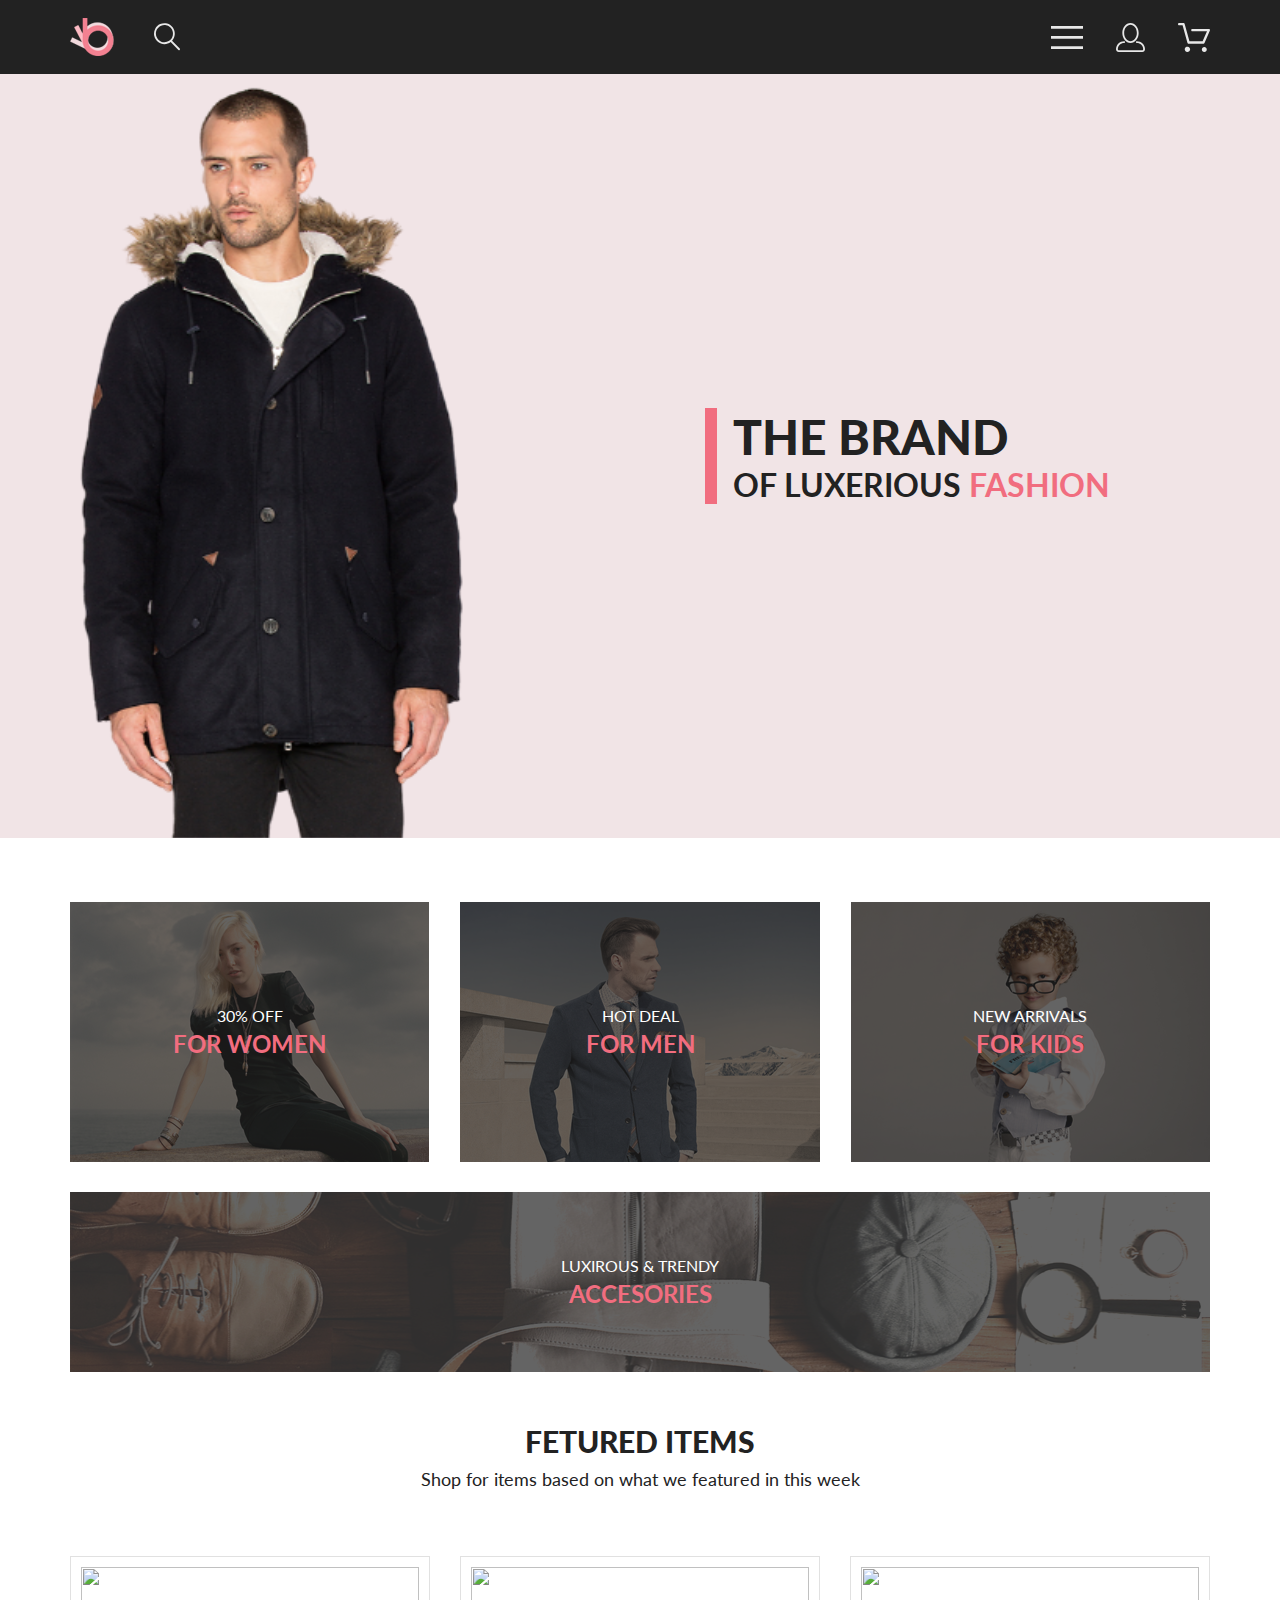
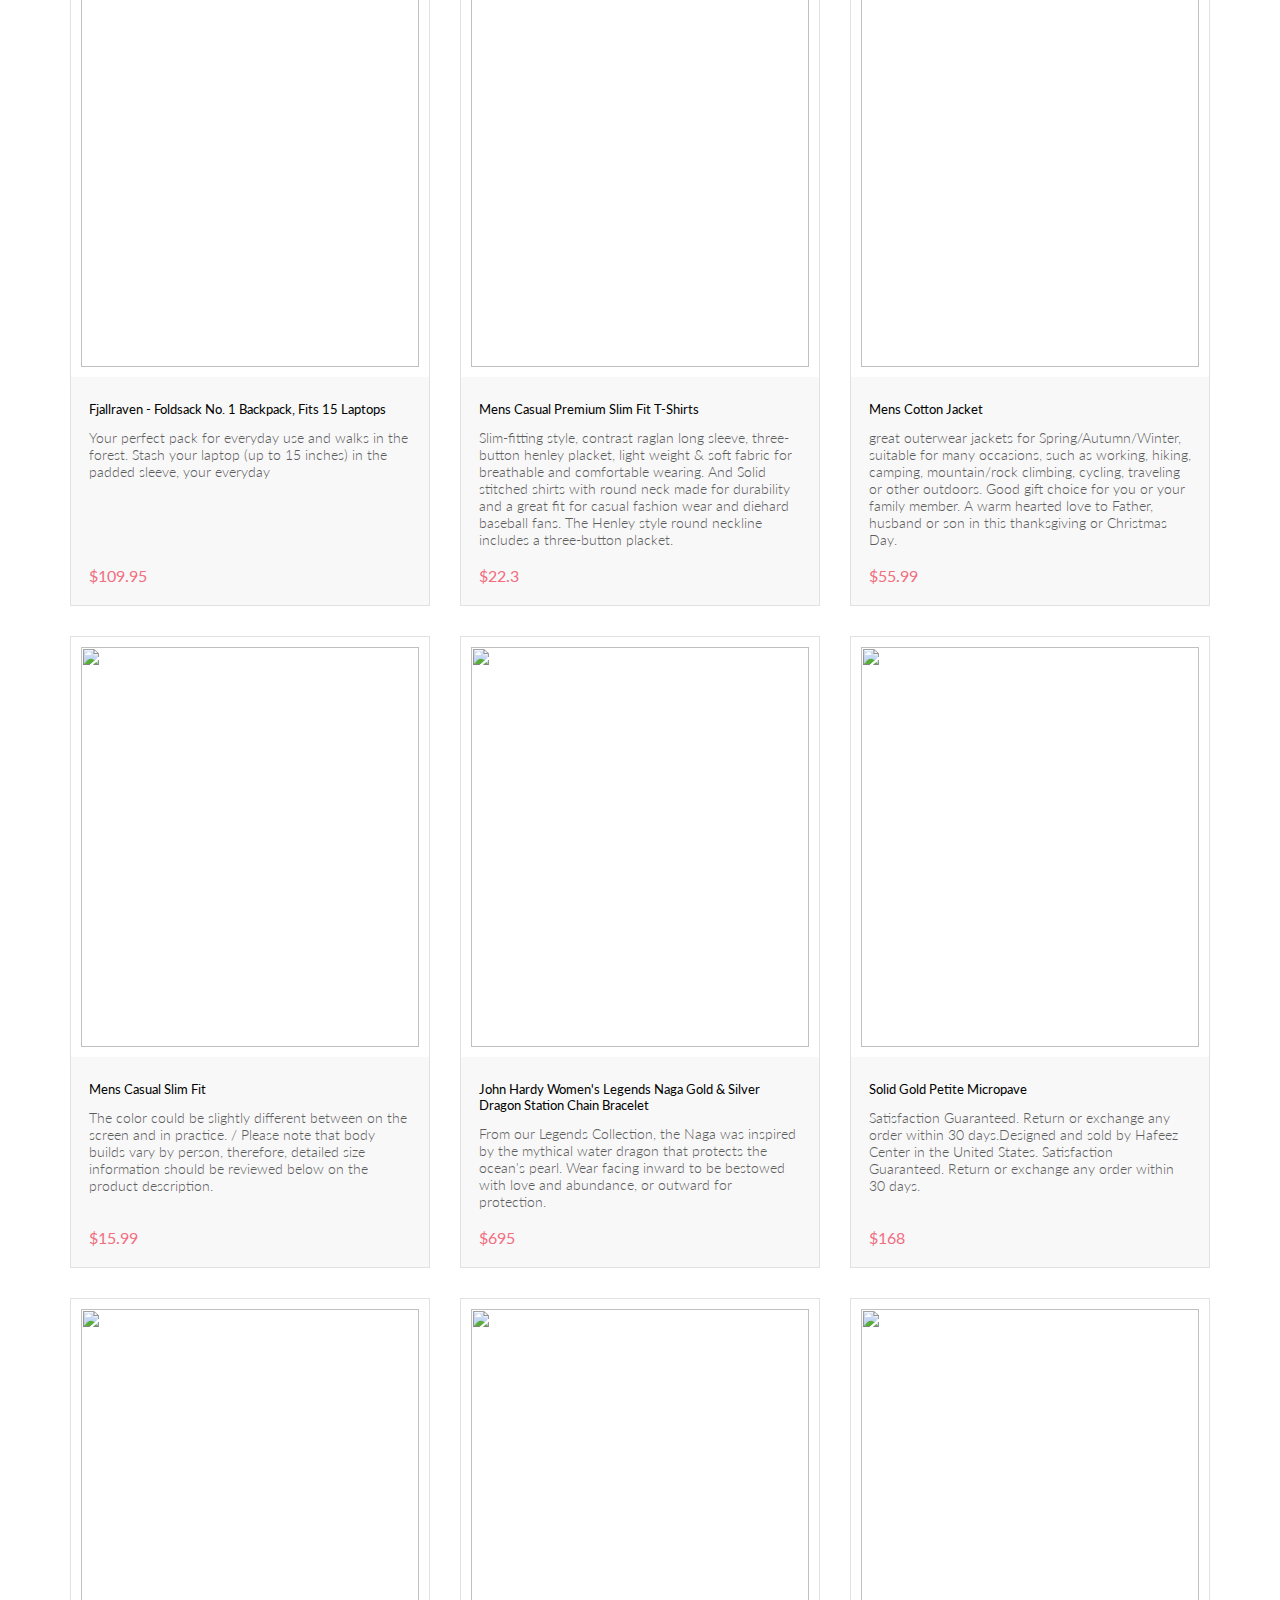
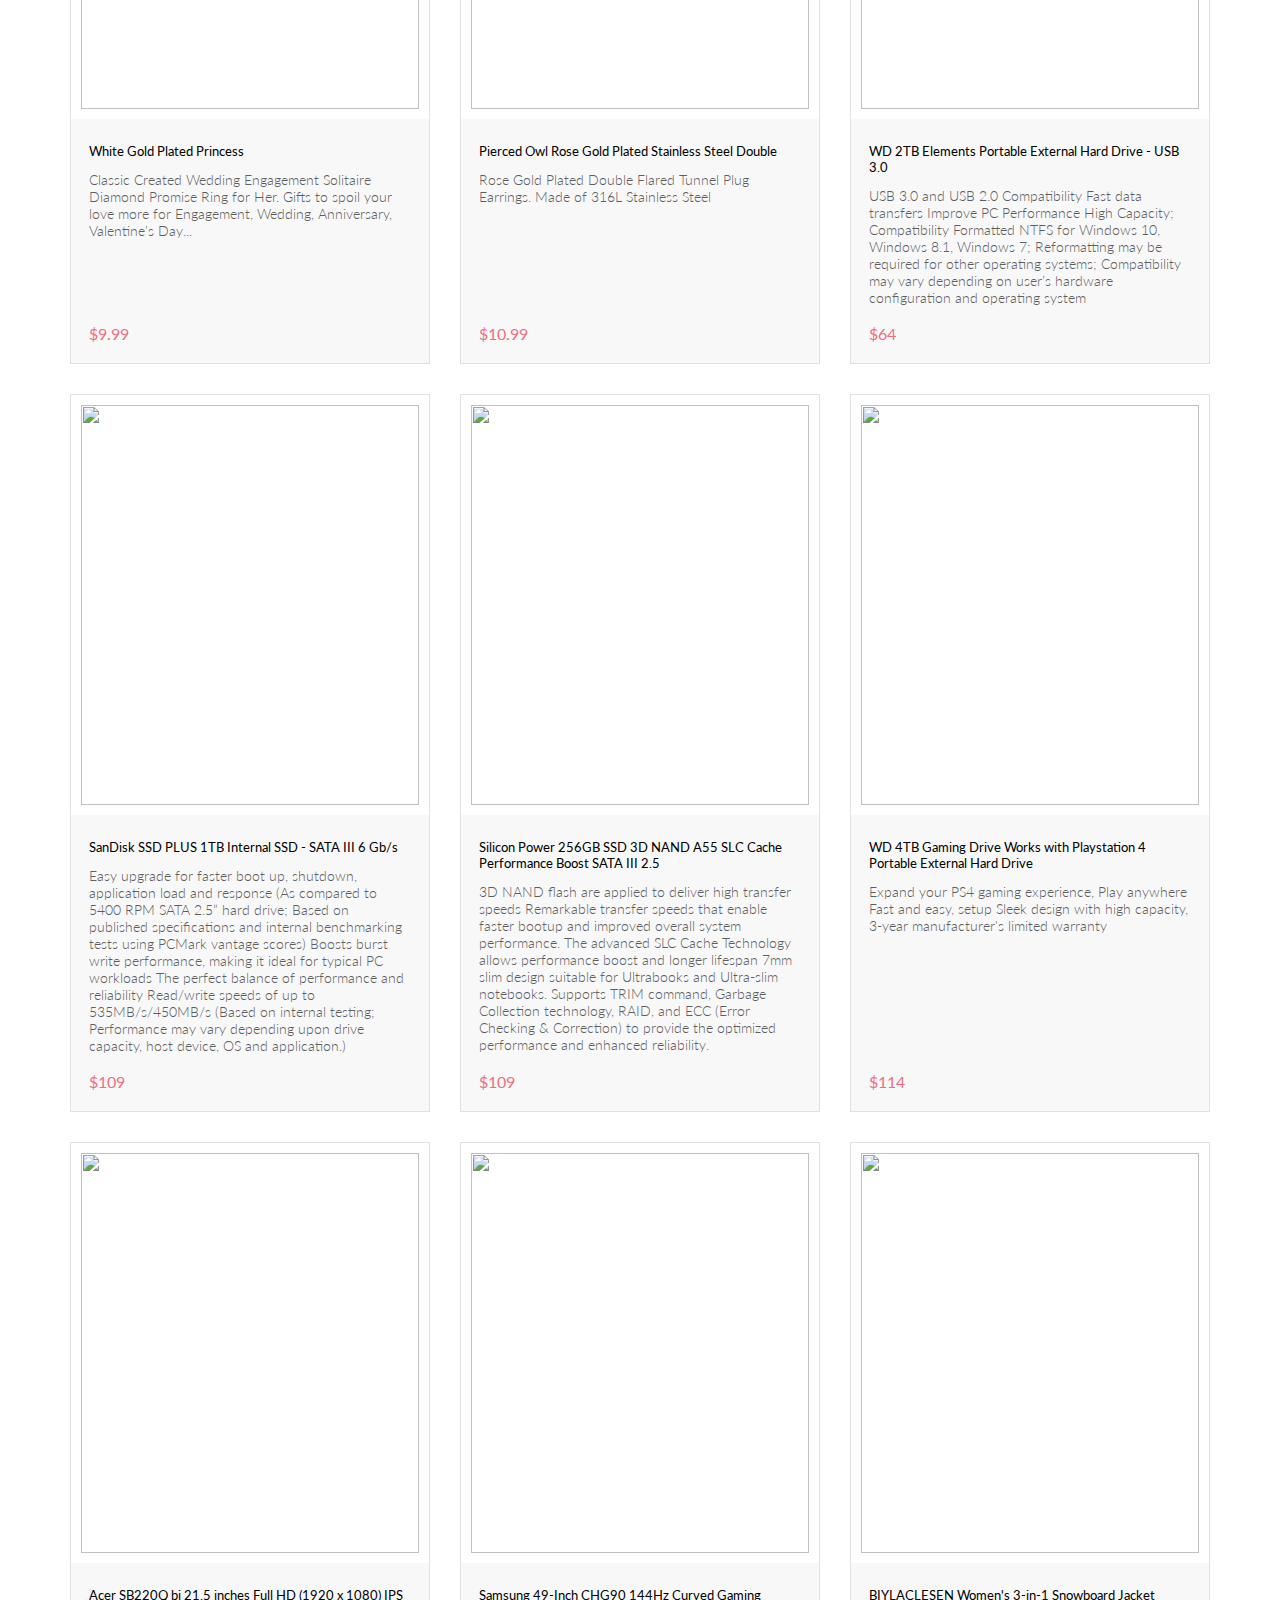
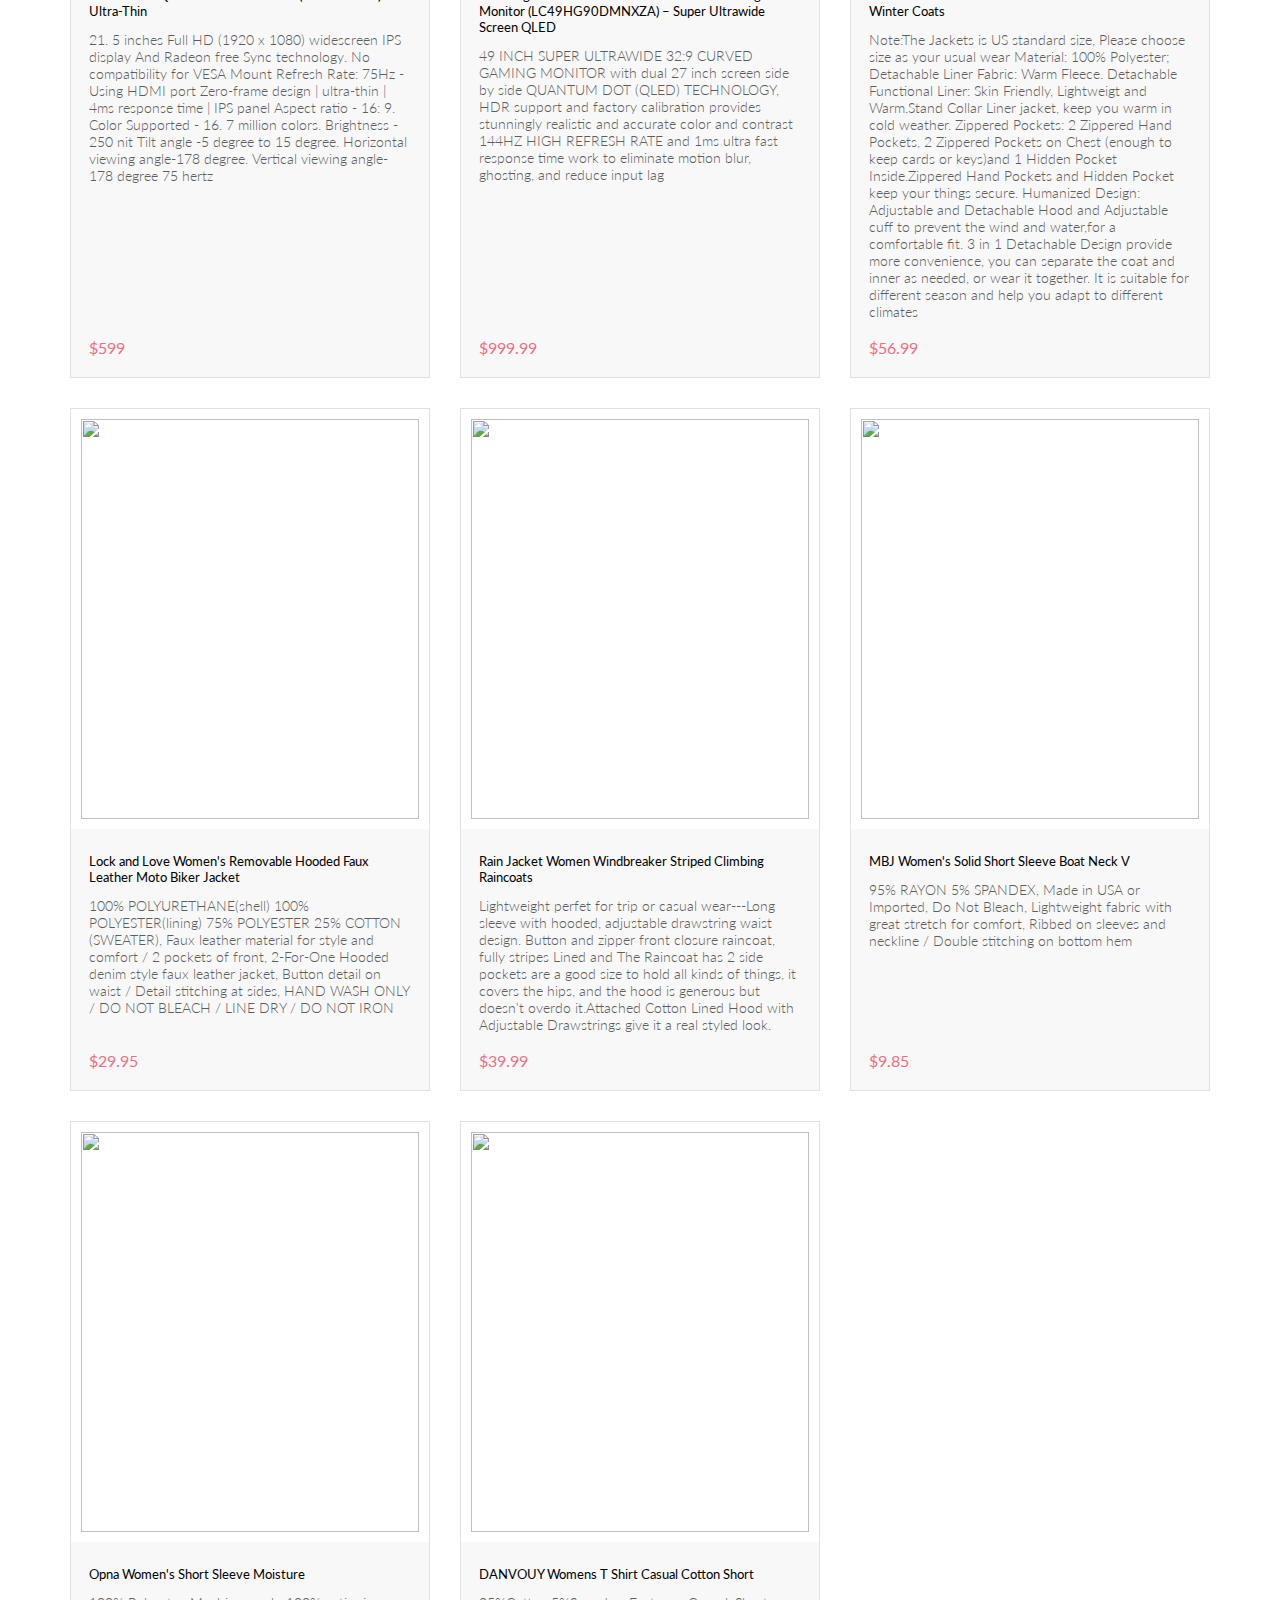
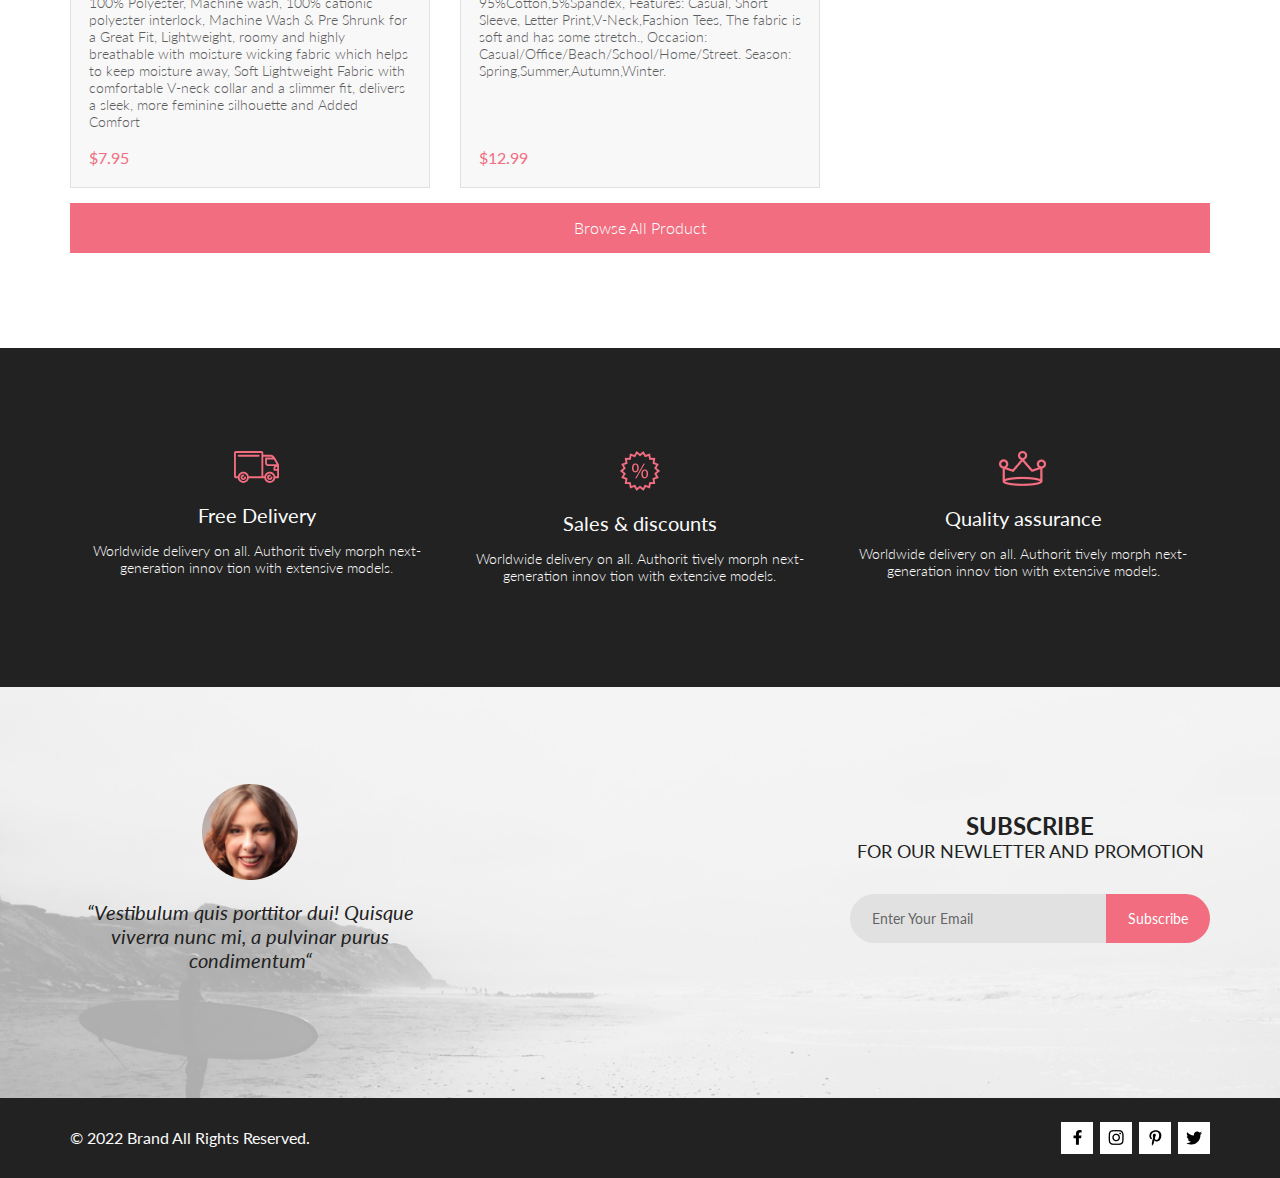
==== commit 87ff5ca4: "вывод товаров с помощью json файла" ====
--- a/index.html
+++ b/index.html
@@ -4,26 +4,29 @@
         <meta charset="UTF-8" />
         <meta name="viewport" content="width=device-width, initial-scale=1.0" />
         <title>Главная</title>
-        <link rel="stylesheet" href="style.css" />
+        <link rel="stylesheet" href="css/style.css" />
     </head>
     <body>
         <header class="header">
             <div class="container">
                 <div class="header-wrapper">
                     <div class="header-content">
-                        <a href="/" class="header-logo">
-                            <img src="img/logo.png" alt="" />
-                        </a>
-                        <div class="header-search">
-                            <img src="img/search.svg" alt="" />
-                        </div>
+                        <a href="index.html" class="header-logo">
+                            <img src="img/home/logo.png" alt="" />
+                        </a>
+                        <a href="catalog.html" class="header-search">
+                            <img src="img/home/search.svg" alt="" />
+                        </a>
                     </div>
                     <div class="header-navigation">
                         <div class="header-menu">
                             <div class="header-burger">
-                                <img src="img/burger.svg" alt="" />
+                                <img src="img/home/burger.svg" alt="" />
                             </div>
                             <div class="menu">
+                                <div class="menu-close">
+                                    <img src="img/home/close.png" alt="" />
+                                </div>
                                 <div class="menu-title">MENU</div>
                                 <div class="menu-wrapper">
                                     <div class="menu-categories__wrapper">
@@ -59,15 +62,15 @@
                                 </div>
                             </div>
                         </div>
-                        <div class="header-login">
-                            <img src="img/login.svg" alt="" />
-                        </div>
-                        <div class="header-cart">
+                        <a href="registration.html" class="header-login">
+                            <img src="img/home/login.svg" alt="" />
+                        </a>
+                        <a href="cart.html" class="header-cart">
                             <div class="header-cart__img">
-                                <img src="img/cart.svg" alt="" />
+                                <img src="img/home/cart.svg" alt="" />
                             </div>
                             <div class="header-cart__overlay"></div>
-                        </div>
+                        </a>
                     </div>
                 </div>
             </div>
@@ -77,7 +80,7 @@
                 <div class="container">
                     <div class="intro-wrapper">
                         <div class="intro-img">
-                            <img src="img/slider-img.png" alt="" />
+                            <img src="img/home/slider-img.png" alt="" />
                         </div>
                         <div class="intro-info">
                             <div class="intro-title">THE BRAND</div>
@@ -91,28 +94,28 @@
                     <div class="offer-wrapper">
                         <div class="offer-item">
                             <div class="offer-item__img">
-                                <img src="img/offer-1.png" alt="" />
+                                <img src="img/home/offer-1.png" alt="" />
                             </div>
                             <div class="offer-item__text">30% OFF</div>
                             <div class="offer-item__title">FOR WOMEN</div>
                         </div>
                         <div class="offer-item">
                             <div class="offer-item__img">
-                                <img src="img/offer-2.png" alt="" />
+                                <img src="img/home/offer-2.png" alt="" />
                             </div>
                             <div class="offer-item__text">HOT DEAL</div>
                             <div class="offer-item__title">FOR MEN</div>
                         </div>
                         <div class="offer-item">
                             <div class="offer-item__img">
-                                <img src="img/offer-3.png" alt="" />
+                                <img src="img/home/offer-3.png" alt="" />
                             </div>
                             <div class="offer-item__text">NEW ARRIVALS</div>
                             <div class="offer-item__title">FOR KIDS</div>
                         </div>
                         <div class="offer-item">
                             <div class="offer-item__img">
-                                <img src="img/offer-4.png" alt="" />
+                                <img src="img/home/offer-4.png" alt="" />
                             </div>
                             <div class="offer-item__text">LUXIROUS & TRENDY</div>
                             <div class="offer-item__title">ACCESORIES</div>
@@ -124,69 +127,8 @@
                 <div class="container">
                     <div class="products-title">Fetured Items</div>
                     <div class="products-text">Shop for items based on what we featured in this week</div>
-                    <div class="products-wrapper">
-                        <div class="products-item">
-                            <div class="products-item__img">
-                                <img src="img/products-1.jpg" alt="" />
-                            </div>
-                            <div class="products-item__content">
-                                <a href="/" class="products-item__title">ELLERY X M'O CAPSULE</a>
-                                <div class="products-item__decs">Known for her sculptural takes on traditional tailoring, Australian arbiter of cool Kym Ellery teams up with Moda Operandi.</div>
-                                <div class="products-item__price">$52.00</div>
-                            </div>
-                        </div>
-                        <div class="products-item">
-                            <div class="products-item__img">
-                                <img src="img/products-2.png" alt="" />
-                            </div>
-                            <div class="products-item__content">
-                                <a href="/" class="products-item__title">ELLERY X M'O CAPSULE</a>
-                                <div class="products-item__decs">Known for her sculptural takes on traditional tailoring, Australian arbiter of cool Kym Ellery teams up with Moda Operandi.</div>
-                                <div class="products-item__price">$52.00</div>
-                            </div>
-                        </div>
-                        <div class="products-item">
-                            <div class="products-item__img">
-                                <img src="img/products-3.png" alt="" />
-                            </div>
-                            <div class="products-item__content">
-                                <a href="/" class="products-item__title">ELLERY X M'O CAPSULE</a>
-                                <div class="products-item__decs">Known for her sculptural takes on traditional tailoring, Australian arbiter of cool Kym Ellery teams up with Moda Operandi.</div>
-                                <div class="products-item__price">$52.00</div>
-                            </div>
-                        </div>
-                        <div class="products-item">
-                            <div class="products-item__img">
-                                <img src="img/products-4.png" alt="" />
-                            </div>
-                            <div class="products-item__content">
-                                <a href="/" class="products-item__title">ELLERY X M'O CAPSULE</a>
-                                <div class="products-item__decs">Known for her sculptural takes on traditional tailoring, Australian arbiter of cool Kym Ellery teams up with Moda Operandi.</div>
-                                <div class="products-item__price">$52.00</div>
-                            </div>
-                        </div>
-                        <div class="products-item">
-                            <div class="products-item__img">
-                                <img src="img/products-5.png" alt="" />
-                            </div>
-                            <div class="products-item__content">
-                                <a href="/" class="products-item__title">ELLERY X M'O CAPSULE</a>
-                                <div class="products-item__decs">Known for her sculptural takes on traditional tailoring, Australian arbiter of cool Kym Ellery teams up with Moda Operandi.</div>
-                                <div class="products-item__price">$52.00</div>
-                            </div>
-                        </div>
-                        <div class="products-item">
-                            <div class="products-item__img">
-                                <img src="img/products-6.png" alt="" />
-                            </div>
-                            <div class="products-item__content">
-                                <a href="/" class="products-item__title">ELLERY X M'O CAPSULE</a>
-                                <div class="products-item__decs">Known for her sculptural takes on traditional tailoring, Australian arbiter of cool Kym Ellery teams up with Moda Operandi.</div>
-                                <div class="products-item__price">$52.00</div>
-                            </div>
-                        </div>
-                    </div>
-                    <a href="/" class="products-link">Browse All Product</a>
+                    <div class="products-wrapper"></div>
+                    <a href="catalog.html" class="products-link">Browse All Product</a>
                 </div>
             </div>
             <div class="main-feature feature">
@@ -194,21 +136,21 @@
                     <div class="feature-wrapper">
                         <div class="feature-item">
                             <div class="feature-item__img">
-                                <img src="img/feature-1.svg" alt="" />
+                                <img src="img/home/feature-1.svg" alt="" />
                             </div>
                             <div class="feature-item__title">Free Delivery</div>
                             <div class="feature-item__text">Worldwide delivery on all. Authorit tively morph next-generation innov tion with extensive models.</div>
                         </div>
                         <div class="feature-item">
                             <div class="feature-item__img">
-                                <img src="img/feature-2.png" alt="" />
+                                <img src="img/home/feature-2.png" alt="" />
                             </div>
                             <div class="feature-item__title">Sales & discounts</div>
                             <div class="feature-item__text">Worldwide delivery on all. Authorit tively morph next-generation innov tion with extensive models.</div>
                         </div>
                         <div class="feature-item">
                             <div class="feature-item__img">
-                                <img src="img/feature-3.png" alt="" />
+                                <img src="img/home/feature-3.png" alt="" />
                             </div>
                             <div class="feature-item__title">Quality assurance</div>
                             <div class="feature-item__text">Worldwide delivery on all. Authorit tively morph next-generation innov tion with extensive models.</div>
@@ -221,7 +163,7 @@
                     <div class="subscribe-wrapper">
                         <div class="subscribe-info">
                             <div class="subscribe-img">
-                                <img src="img/subscribe-avatar.png" alt="" />
+                                <img src="img/home/subscribe-avatar.png" alt="" />
                             </div>
                             <div class="subscribe-text">“Vestibulum quis porttitor dui! Quisque viverra nunc mi, a pulvinar purus condimentum“</div>
                         </div>
@@ -229,7 +171,7 @@
                             <div class="subscribe-form__title">SUBSCRIBE</div>
                             <div class="subscribe-form__text">FOR OUR NEWLETTER AND PROMOTION</div>
                             <form class="subscribe-form__wrapper form">
-                                <input class="form-input" type="text" name="" id="mail" placeholder="Enter Your Email" />
+                                <input class="form-input" type="text" name="mail" id="mail" placeholder="Enter Your Email" />
                                 <button type="submit" class="form-btn">Subscribe</button>
                             </form>
                         </div>
@@ -247,20 +189,21 @@
                     </div>
                     <div class="footer-socials">
                         <a href="/" class="footer-social fb">
-                            <img src="img/fb.svg" alt="" />
+                            <img src="img/home/fb.svg" alt="" />
                         </a>
                         <a href="/" class="footer-social inst">
-                            <img src="img/inst.png" alt="" />
+                            <img src="img/home/inst.png" alt="" />
                         </a>
                         <a href="/" class="footer-social social">
-                            <img src="img/pinterest.png" alt="" />
+                            <img src="img/home/pinterest.png" alt="" />
                         </a>
                         <a href="/" class="footer-social twitter">
-                            <img src="img/twitter.png" alt="" />
+                            <img src="img/home/twitter.png" alt="" />
                         </a>
                     </div>
                 </div>
             </div>
         </footer>
+        <script src="js/script.js"></script>
     </body>
 </html>
--- a/css/style.css
+++ b/css/style.css
@@ -0,0 +1,1800 @@
+@import url("https://fonts.googleapis.com/css2?family=Lato:ital,wght@0,100;0,300;0,400;0,700;0,900;1,100;1,300;1,400;1,700;1,900&display=swap");
+* {
+  padding: 0;
+  margin: 0;
+  font-family: "Lato", sans-serif;
+  box-sizing: border-box;
+}
+
+a {
+  text-decoration: none;
+}
+
+.container {
+  max-width: 1160px;
+  width: 100%;
+  margin: 0 auto;
+  padding: 0 10px;
+}
+
+.header {
+  background: #222222;
+  padding: 18px 32px;
+  position: relative;
+}
+.header-wrapper {
+  display: flex;
+  justify-content: space-between;
+  align-items: center;
+}
+.header-content {
+  display: flex;
+  align-items: center;
+  -moz-column-gap: 40px;
+       column-gap: 40px;
+}
+.header-logo {
+  display: flex;
+}
+.header-search {
+  display: flex;
+}
+.header-navigation {
+  display: flex;
+  align-items: center;
+  -moz-column-gap: 33px;
+       column-gap: 33px;
+}
+.header-burger {
+  display: flex;
+  cursor: pointer;
+}
+.header-menu {
+  display: flex;
+}
+.header-login {
+  display: flex;
+}
+.header-cart__img {
+  display: flex;
+}
+.menu {
+  display: none;
+  position: absolute;
+  z-index: 10;
+  top: 100%;
+  right: 0;
+  padding: 32px 74px 32px 32px;
+  box-shadow: 6px 4px 35px 0px rgba(0, 0, 0, 0.21);
+  background: #fff;
+}
+.menu.active {
+  display: flex !important;
+}
+.menu-close {
+  position: absolute;
+  top: 16px;
+  right: 16px;
+  display: flex;
+  cursor: pointer;
+}
+.menu-title {
+  color: #000;
+  font-size: 14px;
+  font-weight: 700;
+  line-height: 17px;
+}
+.menu-wrapper {
+  margin-top: 24px;
+  display: flex;
+  flex-direction: column;
+  row-gap: 20px;
+}
+.menu-categories {
+  color: #f16d7f;
+  font-size: 14px;
+  font-weight: 400;
+  line-height: 17px;
+}
+.menu-categories:hover {
+  text-decoration: underline;
+}
+.menu-links {
+  padding-left: 21px;
+  margin-top: 12px;
+  display: flex;
+  flex-direction: column;
+  row-gap: 11px;
+}
+.menu-link {
+  color: #5d5d5d;
+  font-size: 14px;
+  font-weight: 400;
+  line-height: 17px;
+}
+.menu-link:hover {
+  text-decoration: underline;
+}
+
+.breadcrumbs {
+  background: rgb(241, 228, 230);
+  padding: 60px 0;
+}
+.breadcrumbs-wrapper {
+  display: flex;
+  align-items: center;
+  justify-content: space-between;
+  -moz-column-gap: 10px;
+       column-gap: 10px;
+}
+.breadcrumbs-title {
+  color: rgb(241, 109, 127);
+  font-size: 24px;
+  font-weight: 400;
+  line-height: 29px;
+}
+.breadcrumbs-info {
+  display: flex;
+  align-items: center;
+  -moz-column-gap: 3px;
+       column-gap: 3px;
+  font-size: 14px;
+  font-weight: 300;
+  line-height: 17px;
+  color: #5d5d5d;
+}
+.breadcrumbs-info__link {
+  font-size: 14px;
+  font-weight: 300;
+  line-height: 17px;
+  color: #5d5d5d;
+}
+.breadcrumbs-info__link_here {
+  color: #f16d7f;
+  font-weight: 700;
+}
+
+.main.goods .products {
+  margin: 129px 0;
+}
+
+.intro {
+  background: rgb(241, 228, 230);
+}
+.intro-wrapper {
+  display: flex;
+  justify-content: space-between;
+  align-items: center;
+  -moz-column-gap: 10px;
+       column-gap: 10px;
+}
+.intro-img {
+  display: flex;
+  margin-left: -100px;
+}
+.intro-info {
+  margin-right: 100px;
+  border-left: 12px solid #f16d7f;
+  padding-left: 16px;
+}
+.intro-title {
+  font-size: 48px;
+  font-weight: 900;
+  line-height: 1.2;
+  color: #222222;
+}
+.intro-text {
+  font-size: 32px;
+  font-weight: 700;
+  line-height: 1.2;
+  color: #222222;
+}
+.intro-text span {
+  color: #f16d7f;
+}
+
+.offer {
+  margin-top: 64px;
+}
+.offer-wrapper {
+  display: flex;
+  justify-content: space-between;
+  flex-wrap: wrap;
+  row-gap: 30px;
+}
+.offer-item {
+  max-width: 31.5%;
+  width: 100%;
+  min-height: 260px;
+  position: relative;
+  overflow: hidden;
+  display: flex;
+  justify-content: center;
+  align-items: center;
+  flex-direction: column;
+}
+.offer-item::before {
+  position: absolute;
+  content: "";
+  width: 100%;
+  height: 100%;
+  top: 0;
+  left: 0;
+  background: rgba(34, 34, 34, 0.7);
+  z-index: 1;
+}
+.offer-item:last-child {
+  max-width: 100%;
+  min-height: 180px;
+}
+.offer-item__img {
+  display: flex;
+  position: absolute;
+}
+.offer-item__text {
+  position: relative;
+  z-index: 2;
+  font-size: 16px;
+  font-weight: 400;
+  line-height: 1.2;
+  text-align: center;
+  color: #fff;
+}
+.offer-item__title {
+  margin-top: 5px;
+  position: relative;
+  z-index: 2;
+  font-size: 24px;
+  font-weight: 700;
+  line-height: 1.2;
+  text-align: center;
+  color: #f16d7f;
+}
+
+.slider {
+  background: #f8f8f8;
+  overflow: hidden;
+  position: relative;
+}
+.slider .slide {
+  display: flex;
+  justify-content: center;
+  align-items: center;
+  padding: 11px 10px 42px;
+}
+.slider .slide__img {
+  display: flex;
+}
+.slider .slide__img img {
+  max-width: 100%;
+}
+.slider .swiper-button-next:after,
+.slider .swiper-button-prev:after {
+  display: none;
+}
+.slider .swiper-button-prev {
+  width: 47px;
+  height: 47px;
+  display: flex;
+  background: rgba(159, 159, 159, 0.5) url("../img/home/slider-arrow.png") no-repeat center center;
+  transform: rotate(0deg);
+  margin: 0;
+  left: 0;
+}
+.slider .swiper-button-prev:hover {
+  background: rgba(159, 159, 159, 0.5) url("../img/home/slider-arrow-active.png") no-repeat center center;
+  transform: rotate(180deg);
+}
+.slider .swiper-button-next {
+  width: 47px;
+  height: 47px;
+  display: flex;
+  background: rgba(159, 159, 159, 0.5) url("../img/home/slider-arrow.png") no-repeat center center;
+  transform: rotate(180deg);
+  margin: 0;
+  right: 0;
+}
+.slider .swiper-button-next:hover {
+  background: rgba(159, 159, 159, 0.5) url("../img/home/slider-arrow-active.png") no-repeat center center;
+  transform: rotate(0deg);
+}
+
+.new-wrapper {
+  margin-top: -65px;
+  max-width: 100%;
+  width: 100%;
+  padding: 64px 10px;
+  background: #fff;
+  border: 1px solid #e1e1e1;
+  position: relative;
+  z-index: 2;
+}
+.new-info {
+  max-width: 600px;
+  margin: 0 auto;
+}
+.new-subtitle {
+  color: #f16d7f;
+  font-size: 14px;
+  font-weight: 300;
+  line-height: 17px;
+  text-align: center;
+  padding-bottom: 15px;
+  position: relative;
+}
+.new-subtitle::before {
+  position: absolute;
+  content: "";
+  width: 63px;
+  height: 3px;
+  bottom: 0;
+  transform: translateX(-50%);
+  left: 50%;
+  background: #f16d7f;
+}
+.new-title {
+  margin-top: 12px;
+  color: #5d5d5d;
+  font-size: 18px;
+  font-weight: 300;
+  line-height: 22px;
+  text-align: center;
+}
+.new-text {
+  margin-top: 48px;
+  color: #5d5d5d;
+  font-size: 14px;
+  font-weight: 300;
+  line-height: 17px;
+  text-align: center;
+}
+.new-price {
+  margin-top: 32px;
+  color: rgb(239, 91, 112);
+  font-size: 24px;
+  font-weight: 300;
+  line-height: 29px;
+  text-align: center;
+}
+.new-charact {
+  border-top: 1px solid rgb(241, 228, 230);
+  max-width: 641px;
+  width: 100%;
+  margin: 65px auto 0;
+  padding-top: 65px;
+  justify-content: center;
+  -moz-column-gap: 22px;
+       column-gap: 22px;
+}
+.new-btn {
+  margin: 48px auto 0;
+  max-width: 212px;
+  width: 100%;
+  height: 48px;
+  display: flex;
+  justify-content: center;
+  align-items: center;
+  text-align: center;
+  background: transparent;
+  border: 1px solid #f16d7f;
+  color: #f16d7f;
+  font-size: 16px;
+  font-weight: 400;
+  line-height: 1;
+  transition: all 0.3s;
+  position: relative;
+}
+.new-btn:hover {
+  background: #f16d7f;
+  color: #fff;
+  cursor: pointer;
+}
+.new-btn::before {
+  position: absolute;
+  content: "";
+  width: 27px;
+  height: 25px;
+  top: 50%;
+  transform: translateY(-50%);
+  left: 20px;
+  background: url("../img/home/pr-cart.png");
+}
+
+.products {
+  margin-top: 51px;
+}
+.products-controls {
+  display: flex;
+  align-items: flex-start;
+  -moz-column-gap: 30px;
+       column-gap: 30px;
+}
+.products-link {
+  margin-top: 15px;
+  max-width: 100%;
+  width: 100%;
+  height: 50px;
+  display: flex;
+  justify-content: center;
+  align-items: center;
+  text-align: center;
+  background: #f16d7f;
+  border: 1px solid #f16d7f;
+  color: #fff;
+  font-size: 16px;
+  font-weight: 300;
+  line-height: 1;
+  transition: all 0.3s;
+}
+.products-link:hover {
+  color: #f16d7f;
+  background: transparent;
+}
+.products-title {
+  color: #222222;
+  font-size: 30px;
+  font-weight: 900;
+  line-height: 1.2;
+  text-align: center;
+  text-transform: uppercase;
+}
+.products-text {
+  margin-top: 10px;
+  color: #222222;
+  font-size: 18px;
+  font-weight: 400;
+  line-height: 1.2;
+  text-align: center;
+}
+.products-filtres {
+  max-width: 360px;
+  width: 100%;
+  position: relative;
+  z-index: 3;
+}
+.products-filtres.active {
+  background: #fff;
+  box-shadow: 6px 4px 35px 0px rgba(0, 0, 0, 0.21);
+}
+.products-filtres.active .products-filtres__wrapper {
+  display: flex;
+}
+.products-filtres.active .products-filtres__title {
+  color: #f16d7f;
+}
+.products-filtres.active .products-filtres__title::before {
+  background: url("../img/home/filter-active.png");
+}
+.products-filtres__title {
+  padding: 13px 0 16px 16px;
+  color: #000;
+  font-size: 14px;
+  font-weight: 600;
+  line-height: 17px;
+  cursor: pointer;
+  display: flex;
+  transition: all 0.3s;
+  position: relative;
+}
+.products-filtres__title:hover {
+  color: #f16d7f;
+}
+.products-filtres__title:hover::before {
+  background: url("../img/home/filter-active.png");
+}
+.products-filtres__title::before {
+  position: absolute;
+  content: "";
+  width: 15px;
+  height: 10px;
+  top: 48%;
+  transform: translateY(-50%);
+  left: 68px;
+  background: url("../img/home/filter.png");
+  transition: all 0.3s;
+}
+.products-filtres__wrapper {
+  display: none;
+  width: 100%;
+  padding: 0 17px 16px;
+  flex-direction: column;
+  row-gap: 18px;
+  position: absolute;
+  background: #fff;
+  box-shadow: 0 35px 35px 0px rgba(0, 0, 0, 0.21);
+}
+.products-filtres__cat {
+  padding-bottom: 6px;
+}
+.products-filtres__cat.active .products-filtres__links {
+  display: flex;
+}
+.products-filtres__bnt {
+  max-width: 100%;
+  width: 100%;
+  height: 37px;
+  border-left: 5px solid #f16d7f;
+  border-bottom: 1px solid rgb(241, 228, 230);
+  padding-left: 11px;
+  display: flex;
+  align-items: center;
+  color: #5d5d5d;
+  font-size: 14px;
+  font-weight: 400;
+  line-height: 1;
+  cursor: pointer;
+  transition: all 0.3s;
+  position: relative;
+}
+.products-filtres__bnt:hover {
+  color: #f16d7f;
+}
+.products-filtres__bnt:hover::before {
+  display: flex;
+}
+.products-filtres__bnt::before {
+  display: none;
+  position: absolute;
+  content: "";
+  width: 70%;
+  height: 1px;
+  bottom: -1px;
+  left: 0;
+  background: #f16d7f;
+  transition: all 0.3s;
+}
+.products-filtres__links {
+  display: none;
+  margin-top: 24px;
+  padding-left: 17px;
+  flex-direction: column;
+  row-gap: 11px;
+}
+.products-filtres__link {
+  color: #5d5d5d;
+  font-size: 14px;
+  font-weight: 400;
+  line-height: 17px;
+  transition: all 0.3s;
+}
+.products-filtres__link:hover {
+  color: #f16d7f;
+}
+.products-charact {
+  margin-top: 10px;
+  display: flex;
+  align-items: flex-start;
+  -moz-column-gap: 27px;
+       column-gap: 27px;
+}
+.products-charact__item {
+  position: relative;
+}
+.products-charact__item.active .products-charact__title::before {
+  transform: translateY(-50%) rotate(180deg);
+}
+.products-charact__item.active .products-charact__wrapper {
+  display: flex;
+}
+.products-charact__title {
+  max-width: -moz-max-content;
+  max-width: max-content;
+  color: #5d5d5d;
+  font-size: 14px;
+  font-weight: 400;
+  line-height: 17px;
+  padding-right: 20px;
+  position: relative;
+  cursor: pointer;
+}
+.products-charact__title::before {
+  position: absolute;
+  content: "";
+  width: 11px;
+  height: 5px;
+  top: 50%;
+  transform: translateY(-50%);
+  right: 0;
+  background: url("../img/home/pr-arrow.png");
+}
+.products-charact__wrapper {
+  display: none;
+  position: absolute;
+  max-width: calc(100% + 20px);
+  width: calc(100% + 20px);
+  top: 100%;
+  left: 50%;
+  transform: translateX(-50%);
+  box-shadow: 6px 4px 35px 0px rgba(0, 0, 0, 0.21);
+  background: rgb(255, 255, 255);
+  padding: 7px 10px 10px;
+  z-index: 2;
+  flex-direction: column;
+  row-gap: 7px;
+}
+.products-charact__table {
+  display: flex;
+  align-items: flex-start;
+  -moz-column-gap: 9px;
+       column-gap: 9px;
+}
+.products-charact__table input {
+  margin-top: 2px;
+  cursor: pointer;
+}
+.products-charact__table label {
+  color: #5d5d5d;
+  font-size: 14px;
+  font-weight: 400;
+  line-height: 16px;
+}
+.products-wrapper {
+  margin-top: 65px;
+  display: grid;
+  grid-template-columns: repeat(3, 1fr);
+  gap: 30px;
+}
+.products-item {
+  background: #f8f8f8;
+  border: 1px solid #e1e1e1;
+  display: flex;
+  flex-direction: column;
+}
+.products-item__img {
+  max-width: 100%;
+  width: 100%;
+  height: 420px;
+  display: flex;
+  background: #fff;
+  padding: 10px;
+  position: relative;
+  transition: all 0.3s;
+}
+.products-item__img:hover .products-item__btn-wrapper {
+  display: flex;
+}
+.products-item__img img {
+  max-width: 100%;
+  width: 100%;
+  height: 100%;
+  -o-object-fit: contain;
+     object-fit: contain;
+}
+.products-item__btn-wrapper {
+  display: none;
+  position: absolute;
+  content: "";
+  width: 100%;
+  height: 100%;
+  top: 0;
+  right: 0;
+  background: rgba(93, 93, 93, 0.86);
+}
+.products-item__btn {
+  position: absolute;
+  top: 50%;
+  left: 50%;
+  transform: translate(-50%, -50%);
+  cursor: pointer;
+  border: 1px solid #fff;
+  background: transparent;
+  padding: 10px;
+  display: flex;
+  align-items: center;
+  -moz-column-gap: 10px;
+       column-gap: 10px;
+  transition: all 0.3s;
+}
+.products-item__btn:hover {
+  border: 1px solid #000;
+  background: #000;
+}
+.products-item__btn span {
+  color: rgb(255, 255, 255);
+  font-size: 14px;
+  font-weight: 400;
+  line-height: 1;
+}
+.products-item__btn img {
+  max-width: initial !important;
+  width: initial !important;
+  height: initial !important;
+}
+.products-item__content {
+  padding: 24px 18px 20px;
+  display: flex;
+  flex-direction: column;
+  flex-grow: 1;
+}
+.products-item__title {
+  color: #000;
+  font-size: 13px;
+  font-weight: 400;
+  line-height: 16px;
+}
+.products-item__title:hover {
+  text-decoration: underline;
+}
+.products-item__decs {
+  margin: 12px 0 18px;
+  color: #5d5d5d;
+  font-size: 14px;
+  font-weight: 300;
+  line-height: 17px;
+}
+.products-item__price {
+  margin-top: auto;
+  color: #f16d7f;
+  font-size: 16px;
+  font-weight: 400;
+  line-height: 19px;
+}
+.products-pag {
+  margin: 48px auto 0;
+  max-width: -moz-max-content;
+  max-width: max-content;
+  display: flex;
+  justify-content: center;
+  align-items: center;
+  -moz-column-gap: 15px;
+       column-gap: 15px;
+  border: 1px solid rgba(93, 93, 93, 0.2);
+  border-radius: 5px;
+  padding: 15px;
+}
+.products-pag__prev {
+  display: flex;
+}
+.products-pag__next {
+  display: flex;
+}
+.products-pag__nums {
+  display: flex;
+  -moz-column-gap: 15px;
+       column-gap: 15px;
+}
+.products-pag__num {
+  font-size: 16px;
+  font-weight: 300;
+  line-height: 19px;
+  color: #5d5d5d;
+}
+.products-pag__num.active {
+  color: #f16d7f;
+}
+.products-pag__num:hover {
+  color: #f16d7f;
+}
+.products-pag__num-dots {
+  font-size: 16px;
+  font-weight: 300;
+  line-height: 19px;
+  color: #5d5d5d;
+}
+.feature {
+  margin-top: 95px;
+  background: #222222;
+  padding: 103px 0;
+}
+.feature-wrapper {
+  display: flex;
+  justify-content: space-between;
+  -moz-column-gap: 10px;
+       column-gap: 10px;
+  align-items: flex-start;
+}
+.feature-item {
+  display: flex;
+  flex-direction: column;
+  align-items: center;
+}
+.feature-item__img {
+  display: flex;
+}
+.feature-item__title {
+  margin-top: 20px;
+  color: #fbfbfb;
+  font-size: 20px;
+  font-weight: 400;
+  line-height: 24px;
+  text-align: center;
+}
+.feature-item__text {
+  margin-top: 15px;
+  color: #fbfbfb;
+  font-size: 14px;
+  font-weight: 300;
+  line-height: 17px;
+  text-align: center;
+}
+
+.subscribe {
+  padding: 97px 0 126px;
+  background: url(../img/home/subscribe-bg.jpg) no-repeat center center/cover;
+}
+.subscribe-wrapper {
+  display: flex;
+  justify-content: space-between;
+  align-items: center;
+  -moz-column-gap: 10px;
+       column-gap: 10px;
+}
+.subscribe-info {
+  max-width: 360px;
+  width: 100%;
+  display: flex;
+  flex-direction: column;
+  align-items: center;
+}
+.subscribe-img {
+  display: flex;
+}
+.subscribe-text {
+  margin-top: 20px;
+  color: #222222;
+  font-style: italic;
+  font-size: 20px;
+  font-weight: 400;
+  line-height: 24px;
+  text-align: center;
+}
+.subscribe-form {
+  max-width: 360px;
+  width: 100%;
+  display: flex;
+  flex-direction: column;
+  align-items: center;
+}
+.subscribe-form__title {
+  color: #222222;
+  font-size: 24px;
+  font-weight: 700;
+  line-height: 1.2;
+  text-align: center;
+}
+.subscribe-form__text {
+  color: #222222;
+  font-size: 18px;
+  font-weight: 400;
+  line-height: 1.2;
+  text-align: center;
+}
+.subscribe-form .form {
+  margin-top: 32px;
+  max-width: 100%;
+  width: 100%;
+  height: 49px;
+  display: flex;
+  align-items: center;
+}
+.subscribe-form .form-input {
+  max-width: 100%;
+  width: 100%;
+  height: 100%;
+  background: #e1e1e1;
+  border: none;
+  outline: none;
+  padding: 0 22px;
+  border-radius: 30px 0 0 30px;
+  color: rgba(34, 34, 34, 0.67);
+  font-size: 14px;
+  font-weight: 400;
+  line-height: 17px;
+}
+.subscribe-form .form-input::-moz-placeholder {
+  color: rgba(34, 34, 34, 0.67);
+  font-size: 14px;
+  font-weight: 400;
+  line-height: 17px;
+}
+.subscribe-form .form-input::placeholder {
+  color: rgba(34, 34, 34, 0.67);
+  font-size: 14px;
+  font-weight: 400;
+  line-height: 17px;
+}
+.subscribe-form .form-btn {
+  height: 100%;
+  background: #f16d7f;
+  border: none;
+  outline: none;
+  padding: 0 22px;
+  border-radius: 0 30px 30px 0;
+  color: #fff;
+  font-size: 14px;
+  font-weight: 400;
+  line-height: 17px;
+  opacity: 1;
+  transition: all 0.3s;
+}
+.subscribe-form .form-btn:hover {
+  opacity: 0.5;
+  cursor: pointer;
+}
+
+.cart {
+  margin: 96px 0 128px;
+}
+.cart-wrapper {
+  display: flex;
+  justify-content: space-between;
+  align-items: flex-start;
+  -moz-column-gap: 10px;
+       column-gap: 10px;
+}
+.cart-goods {
+  display: flex;
+  flex-direction: column;
+  row-gap: 40px;
+  max-width: 652px;
+  width: 100%;
+}
+.cart-goods__btns {
+  margin-top: 32px;
+  display: flex;
+  align-items: center;
+  justify-content: space-between;
+  -moz-column-gap: 10px;
+       column-gap: 10px;
+}
+.cart-goods__btn {
+  padding: 0 40px;
+  height: 49px;
+  border: 1px solid rgb(164, 164, 164);
+  display: flex;
+  justify-content: center;
+  align-items: center;
+  color: #000;
+  font-size: 14px;
+  font-weight: 300;
+  line-height: 1;
+  transition: all 0.3s;
+}
+.cart-goods__btn:hover {
+  cursor: pointer;
+  color: #fff;
+  background: #000;
+}
+.cart-good {
+  box-shadow: 17px 19px 24px 0px rgba(0, 0, 0, 0.13);
+  display: flex;
+  position: relative;
+}
+.cart-good__close {
+  position: absolute;
+  top: 28px;
+  right: 22px;
+  display: flex;
+}
+.cart-good__img {
+  display: flex;
+}
+.cart-good__info {
+  padding: 22px 10px 62px 31px;
+  flex-grow: 1;
+  display: flex;
+  flex-direction: column;
+}
+.cart-good__title {
+  margin-bottom: 10px;
+  color: #222222;
+  font-size: 24px;
+  font-weight: 400;
+  line-height: 29px;
+  padding-right: 45px;
+}
+.cart-good__items {
+  margin-top: auto;
+  display: flex;
+  flex-direction: column;
+  row-gap: 6px;
+}
+.cart-good__item span {
+  font-size: 22px;
+  font-weight: 400;
+  line-height: 26px;
+  color: #5d5d5d;
+}
+.cart-good__price span:last-child {
+  color: #f16d7f;
+}
+.cart-good__quant {
+  display: flex;
+  align-items: center;
+  -moz-column-gap: 20px;
+       column-gap: 20px;
+}
+.cart-good__quant input {
+  width: 45px;
+  height: -moz-max-content;
+  height: max-content;
+  border: 1px solid rgb(241, 228, 230);
+  color: #5d5d5d;
+  font-size: 18px;
+  font-weight: 400;
+  line-height: 22px;
+  padding-left: 15px;
+}
+.cart-good__quant input::-moz-placeholder {
+  color: #5d5d5d;
+  font-size: 18px;
+  font-weight: 400;
+  line-height: 22px;
+}
+.cart-good__quant input::placeholder {
+  color: #5d5d5d;
+  font-size: 18px;
+  font-weight: 400;
+  line-height: 22px;
+}
+.cart-info {
+  max-width: 360px;
+  width: 100%;
+}
+.cart-title {
+  color: #222222;
+  font-size: 16px;
+  font-weight: 300;
+  line-height: 19px;
+}
+.cart-form {
+  margin-top: 20px;
+  display: flex;
+  flex-direction: column;
+  row-gap: 20px;
+}
+.cart-form__input {
+  max-width: 100%;
+  width: 100%;
+  height: 45px;
+  background: #fff;
+  border: 1px solid #9f9f9f;
+  padding: 0 15px;
+  color: #222222;
+  font-size: 13px;
+  font-weight: 300;
+  line-height: 16px;
+}
+.cart-form__input::-moz-placeholder {
+  color: #222222;
+  font-size: 13px;
+  font-weight: 300;
+  line-height: 16px;
+}
+.cart-form__input::placeholder {
+  color: #222222;
+  font-size: 13px;
+  font-weight: 300;
+  line-height: 16px;
+}
+.cart-form__btn {
+  max-width: -moz-max-content;
+  max-width: max-content;
+  width: 100%;
+  height: 35px;
+  padding: 0 15px;
+  border: 1px solid #9f9f9f;
+  background: transparent;
+  color: #222222;
+  font-size: 11px;
+  font-weight: 300;
+  line-height: 1;
+  transition: all 0.3s;
+}
+.cart-form__btn:hover {
+  background: #222222;
+  border: 1px solid #222222;
+  color: #fff;
+  cursor: pointer;
+}
+.cart-pay {
+  margin-top: 55px;
+  max-width: 100%;
+  width: 100%;
+  padding: 40px;
+  background: rgb(241, 228, 230);
+}
+.cart-pay__top {
+  display: flex;
+  justify-content: flex-end;
+  align-items: center;
+  gap: 20px;
+}
+.cart-pay__top span {
+  color: #222222;
+  font-size: 11px;
+  font-weight: 400;
+  line-height: 13px;
+}
+.cart-pay__bot {
+  margin-top: 12px;
+  padding-bottom: 22px;
+  display: flex;
+  justify-content: flex-end;
+  align-items: center;
+  gap: 20px;
+  border-bottom: 1px solid #f8f8f8;
+}
+.cart-pay__bot span {
+  color: #222222;
+  font-size: 16px;
+  font-weight: 400;
+  line-height: 19px;
+}
+.cart-pay__bot span:last-child {
+  color: #f16d7f;
+  font-weight: 700;
+}
+.cart-pay__bnt {
+  margin-top: 17px;
+  max-width: 100%;
+  width: 100%;
+  height: 50px;
+  display: flex;
+  justify-content: center;
+  align-items: center;
+  text-align: center;
+  background: #f16d7f;
+  border: 1px solid #f16d7f;
+  color: #fff;
+  font-size: 16px;
+  font-weight: 300;
+  line-height: 1;
+  transition: all 0.3s;
+}
+.cart-pay__bnt:hover {
+  background: transparent;
+  color: #f16d7f;
+  cursor: pointer;
+}
+
+.reg {
+  padding: 64px 0 96px;
+}
+.reg-wrapper {
+  display: flex;
+  justify-content: space-between;
+  align-items: flex-start;
+  -moz-column-gap: 10px;
+       column-gap: 10px;
+}
+.reg-form {
+  max-width: 360px;
+  width: 100%;
+  display: flex;
+  flex-direction: column;
+}
+.reg-form__name {
+  display: flex;
+  flex-direction: column;
+  color: #222222;
+  font-size: 16px;
+  font-weight: 300;
+  line-height: 19px;
+}
+.reg-form__item {
+  margin-top: 20px;
+  max-width: 100%;
+  width: 100%;
+  height: 44px;
+  background: #fff;
+  border: 1px solid #9f9f9f;
+  padding: 0 16px;
+  color: #9f9f9f;
+  font-size: 13px;
+  font-weight: 300;
+  line-height: 16px;
+}
+.reg-form__item::-moz-placeholder {
+  color: #9f9f9f;
+  font-size: 13px;
+  font-weight: 300;
+  line-height: 16px;
+}
+.reg-form__item::placeholder {
+  color: #9f9f9f;
+  font-size: 13px;
+  font-weight: 300;
+  line-height: 16px;
+}
+.reg-form__genders {
+  margin-top: 30px;
+  display: flex;
+  align-items: center;
+  -moz-column-gap: 20px;
+       column-gap: 20px;
+}
+.reg-form__gender {
+  display: flex;
+  align-items: center;
+  -moz-column-gap: 10px;
+       column-gap: 10px;
+}
+.reg-form__gender input {
+  width: 17px;
+  height: 17px;
+}
+.reg-form__gender label {
+  color: #000;
+  font-size: 11px;
+  font-weight: 300;
+  line-height: 13px;
+}
+.reg-form__mail {
+  margin-top: 33px;
+  color: #222222;
+  font-size: 16px;
+  font-weight: 300;
+  line-height: 19px;
+}
+.reg-form__text {
+  margin-top: 15px;
+  color: #9f9f9f;
+  font-size: 13px;
+  font-weight: 300;
+  line-height: 16px;
+}
+.reg-form__btn {
+  margin-top: 39px;
+  max-width: 167px;
+  width: 100%;
+  height: 50px;
+  display: flex;
+  align-items: center;
+  justify-content: center;
+  -moz-column-gap: 20px;
+       column-gap: 20px;
+  padding: 0;
+  border: 1px solid #f16d7f;
+  background: #f16d7f;
+  transition: all 0.3s;
+}
+.reg-form__btn span {
+  color: #fff;
+  font-size: 14px;
+  font-weight: 400;
+  line-height: 17px;
+}
+.reg-form__btn:hover {
+  cursor: pointer;
+  background: transparent;
+}
+.reg-form__btn:hover span {
+  color: #f16d7f;
+}
+.reg-info {
+  max-width: 652px;
+  width: 100%;
+}
+.reg-title {
+  color: #000;
+  font-size: 24px;
+  font-weight: 300;
+  line-height: 29px;
+}
+.reg-text {
+  margin-top: 22px;
+  color: #000;
+  font-size: 24px;
+  font-weight: 300;
+  line-height: 29px;
+}
+.reg-list {
+  margin-top: 21px;
+  display: flex;
+  flex-direction: column;
+  row-gap: 16px;
+}
+.reg-list__item {
+  color: #000;
+  font-size: 24px;
+  font-weight: 300;
+  line-height: 29px;
+  padding-left: 43px;
+  position: relative;
+}
+.reg-list__item::before {
+  position: absolute;
+  content: "";
+  width: 20px;
+  height: 16px;
+  top: 50%;
+  transform: translateY(-50%);
+  left: 0;
+  background: url("../img/home/reg-list.png");
+}
+
+.footer {
+  padding: 24px 0;
+  background: #222222;
+}
+.footer-wrapper {
+  display: flex;
+  align-items: center;
+  justify-content: space-between;
+  -moz-column-gap: 10px;
+       column-gap: 10px;
+}
+.footer-copy {
+  color: #fbfbfb;
+  font-size: 16px;
+  font-weight: 400;
+  line-height: 19px;
+}
+.footer-socials {
+  display: flex;
+  align-items: center;
+  -moz-column-gap: 7px;
+       column-gap: 7px;
+}
+.footer-social {
+  background: rgb(255, 255, 255);
+  width: 32px;
+  height: 32px;
+  display: flex;
+  justify-content: center;
+  align-items: center;
+  transition: all 0.3s;
+}
+.footer-social:hover {
+  background: #f16d7f;
+}
+
+@media screen and (max-width: 1000px) {
+  .main .cart {
+    margin: 60px 0;
+  }
+  .main .cart-wrapper {
+    flex-direction: column;
+    row-gap: 60px;
+  }
+  .main .cart-goods {
+    max-width: 100%;
+  }
+  .main .cart-info {
+    max-width: 100%;
+  }
+}
+@media screen and (max-width: 768px) {
+  .main .intro-img {
+    display: flex;
+    margin-left: 0;
+    height: 368px;
+  }
+  .main .intro-info {
+    margin-right: 30px;
+  }
+  .main .intro-title {
+    font-size: 44px;
+  }
+  .main .intro-text {
+    font-size: 24px;
+  }
+  .main .offer {
+    margin-top: 20px;
+  }
+  .main .offer-wrapper {
+    row-gap: 20px;
+  }
+  .main .offer-item {
+    min-height: 168px;
+  }
+  .main .offer-item:last-child {
+    min-height: 117px;
+  }
+  .main .offer-item__img img {
+    width: 100%;
+    height: 100%;
+    -o-object-fit: contain;
+       object-fit: contain;
+  }
+  .main .new-charact {
+    position: initial !important;
+    margin-top: 32px !important;
+  }
+  .main .new br {
+    display: none;
+  }
+  .main .products {
+    margin-top: 20px;
+  }
+  .main .products-controls {
+    justify-content: space-between;
+    -moz-column-gap: 10px;
+         column-gap: 10px;
+  }
+  .main .products-filtres {
+    max-width: 220px;
+  }
+  .main .products-filtres__title {
+    padding: 10px 0 10px 5px;
+  }
+  .main .products-filtres__title::before {
+    left: 55px;
+  }
+  .main .products-filtres__wrapper {
+    padding: 0 5px 5px;
+    row-gap: 5px;
+  }
+  .main .products-filtres__links {
+    margin-top: 5px;
+    padding-left: 10px;
+    row-gap: 5px;
+  }
+  .main .products-wrapper {
+    grid-template-columns: repeat(2, 1fr);
+    gap: 16px;
+  }
+  .main .feature {
+    margin-top: 65px;
+    padding: 48px 0;
+  }
+  .main .feature-wrapper {
+    flex-direction: column;
+    row-gap: 40px;
+    align-items: center;
+  }
+  .main .feature-item {
+    max-width: 50%;
+  }
+  .main .subscribe {
+    background: url(../img/home/subscribe-bg.jpg) no-repeat left center/cover;
+    padding: 64px 0 140px;
+  }
+  .main .subscribe-wrapper {
+    flex-direction: column;
+    row-gap: 80px;
+  }
+  .main .subscribe-info {
+    max-width: 360px;
+    width: 100%;
+    display: flex;
+    flex-direction: column;
+    align-items: center;
+  }
+  .main .subscribe-img {
+    display: flex;
+  }
+  .main .subscribe-text {
+    margin-top: 20px;
+    color: #222222;
+    font-style: italic;
+    font-size: 20px;
+    font-weight: 400;
+    line-height: 24px;
+    text-align: center;
+  }
+  .main .subscribe-form {
+    max-width: 360px;
+    width: 100%;
+    display: flex;
+    flex-direction: column;
+    align-items: center;
+  }
+  .main .subscribe-form__title {
+    color: #222222;
+    font-size: 24px;
+    font-weight: 700;
+    line-height: 1.2;
+    text-align: center;
+  }
+  .main .subscribe-form__text {
+    color: #222222;
+    font-size: 18px;
+    font-weight: 400;
+    line-height: 1.2;
+    text-align: center;
+  }
+  .main .subscribe-form .form {
+    margin-top: 32px;
+    max-width: 100%;
+    width: 100%;
+    height: 49px;
+    display: flex;
+    align-items: center;
+  }
+  .main .subscribe-form .form-input {
+    max-width: 100%;
+    width: 100%;
+    height: 100%;
+    background: #e1e1e1;
+    border: none;
+    outline: none;
+    padding: 0 22px;
+    border-radius: 30px 0 0 30px;
+    color: rgba(34, 34, 34, 0.67);
+    font-size: 14px;
+    font-weight: 400;
+    line-height: 17px;
+  }
+  .main .subscribe-form .form-input::-moz-placeholder {
+    color: rgba(34, 34, 34, 0.67);
+    font-size: 14px;
+    font-weight: 400;
+    line-height: 17px;
+  }
+  .main .subscribe-form .form-input::placeholder {
+    color: rgba(34, 34, 34, 0.67);
+    font-size: 14px;
+    font-weight: 400;
+    line-height: 17px;
+  }
+  .main .subscribe-form .form-btn {
+    height: 100%;
+    background: #f16d7f;
+    border: none;
+    outline: none;
+    padding: 0 22px;
+    border-radius: 0 30px 30px 0;
+    color: #fff;
+    font-size: 14px;
+    font-weight: 400;
+    line-height: 17px;
+    opacity: 1;
+    transition: all 0.3s;
+  }
+  .main .subscribe-form .form-btn:hover {
+    opacity: 0.5;
+    cursor: pointer;
+  }
+  .main .cart {
+    margin: 40px 0;
+  }
+  .main .cart-wrapper {
+    row-gap: 45px;
+  }
+  .main .cart-goods {
+    gap: 32px;
+  }
+  .main .cart-goods__btns {
+    margin-top: 0;
+  }
+  .main .cart-goods__btn {
+    padding: 0 10px;
+    height: 32px;
+    font-size: 10px;
+  }
+  .main .cart-good__close {
+    top: 17px;
+    right: 12px;
+    width: 12px;
+    height: 12px;
+  }
+  .main .cart-good__img {
+    height: 188px;
+  }
+  .main .cart-good__img img {
+    max-width: 100%;
+    width: 100%;
+    height: 100%;
+    -o-object-fit: cover;
+       object-fit: cover;
+  }
+  .main .cart-good__info {
+    padding: 15px;
+  }
+  .main .cart-good__title {
+    font-size: 16px;
+    line-height: 1.2;
+    padding-right: 30px;
+  }
+  .main .cart-good__items {
+    row-gap: 3px;
+  }
+  .main .cart-good__item span {
+    font-size: 14px;
+    line-height: 1.2;
+  }
+  .main .cart-good__quant {
+    -moz-column-gap: 10px;
+         column-gap: 10px;
+  }
+  .main .cart-good__quant input {
+    width: 35px;
+    font-size: 14px;
+    line-height: 1.2;
+    padding-left: 10px;
+  }
+  .main .cart-good__quant input::-moz-placeholder {
+    font-size: 14px;
+    line-height: 1.2;
+  }
+  .main .cart-good__quant input::placeholder {
+    font-size: 14px;
+    line-height: 1.2;
+  }
+  .main .cart-info {
+    max-width: 100%;
+    width: 100%;
+  }
+  .main .cart-title {
+    color: #222222;
+    font-size: 16px;
+    font-weight: 300;
+    line-height: 19px;
+  }
+  .main .cart-form__btn {
+    font-size: 10px;
+  }
+  .main .cart-pay {
+    margin-top: 40px;
+    padding: 20px;
+  }
+  .main .reg {
+    padding: 40px 0;
+  }
+  .main .reg-wrapper {
+    flex-direction: column;
+    gap: 40px;
+  }
+  .main .reg-form {
+    max-width: 100%;
+  }
+  .main .reg-info {
+    max-width: 100%;
+  }
+  .main .reg-title {
+    font-size: 16px;
+    line-height: 1.2;
+  }
+  .main .reg-text {
+    font-size: 16px;
+    line-height: 1.2;
+  }
+  .main .reg-list__item {
+    font-size: 16px;
+    line-height: 1.2;
+  }
+}
+@media screen and (max-width: 550px) {
+  .header {
+    padding: 10px;
+  }
+  .header-content {
+    -moz-column-gap: 20px;
+         column-gap: 20px;
+  }
+  .header-navigation {
+    -moz-column-gap: 15px;
+         column-gap: 15px;
+  }
+  .breadcrumbs {
+    padding: 30px 0;
+  }
+  .breadcrumbs-wrapper {
+    flex-direction: column;
+    row-gap: 20px;
+  }
+  .main.goods .products {
+    margin: 60px 0;
+  }
+  .main .intro {
+    padding: 150px 0;
+    display: flex;
+    justify-content: center;
+    align-items: center;
+  }
+  .main .intro-img {
+    display: none;
+  }
+  .main .intro-info {
+    margin: 0 auto;
+  }
+  .main .intro-title {
+    font-size: 38px;
+  }
+  .main .intro-text {
+    font-size: 20px;
+  }
+  .main .offer {
+    margin-top: 64px;
+  }
+  .main .offer-wrapper {
+    row-gap: 32px;
+    flex-direction: column;
+  }
+  .main .offer-item {
+    max-width: 100%;
+    min-height: 247px;
+  }
+  .main .offer-item:last-child {
+    min-height: 111px;
+  }
+  .main .offer-item__img {
+    max-width: 100%;
+    width: 100%;
+    height: 100%;
+  }
+  .main .offer-item__img img {
+    -o-object-fit: cover;
+       object-fit: cover;
+  }
+  .main .products {
+    margin-top: 20px;
+  }
+  .main .products-controls {
+    flex-direction: column;
+  }
+  .main .products-filtres__title {
+    font-size: 0;
+    width: 25px;
+    height: 20px;
+    position: relative;
+    top: 5px;
+    left: 5px;
+    padding: 0;
+  }
+  .main .products-filtres__title::before {
+    top: 0 !important;
+    transform: translateY(0) !important;
+    left: 0 !important;
+    width: 100% !important;
+    height: 100% !important;
+    background-size: 100% !important;
+    background-repeat: no-repeat !important;
+  }
+  .main .products-filtres__wrapper {
+    padding: 5px;
+    row-gap: 10px;
+  }
+  .main .products-charact {
+    margin-top: 3px;
+    position: absolute;
+    right: 10px;
+    -moz-column-gap: 10px;
+         column-gap: 10px;
+  }
+  .main .products-charact__title {
+    font-size: 12px;
+    line-height: 1.2;
+    padding-right: 15px;
+  }
+  .main .products-charact__wrapper {
+    max-width: calc(100% + 10px);
+    width: calc(100% + 10px);
+    padding: 5px;
+    row-gap: 5px;
+  }
+  .main .products-charact__table {
+    -moz-column-gap: 5px;
+         column-gap: 5px;
+  }
+  .main .products-charact__table input {
+    margin-top: 0;
+  }
+  .main .products-charact__table label {
+    font-size: 12px;
+    line-height: 1.2;
+  }
+  .main .products-wrapper {
+    margin-top: 20px;
+    grid-template-columns: repeat(1, 1fr);
+  }
+  .main .feature-item {
+    max-width: 100%;
+  }
+  .main .subscribe {
+    padding: 50px 0;
+  }
+  .main .subscribe-wrapper {
+    row-gap: 60px;
+  }
+  .main .subscribe-text {
+    font-size: 18px;
+    line-height: 1.2;
+  }
+  .main .subscribe-form__text {
+    font-size: 14px;
+  }
+  .main .subscribe-form .form {
+    margin-top: 22px;
+    height: 46px;
+  }
+  .footer {
+    padding: 20px 0;
+  }
+  .footer-wrapper {
+    flex-direction: column-reverse;
+    gap: 20px;
+  }
+}/*# sourceMappingURL=style.css.map */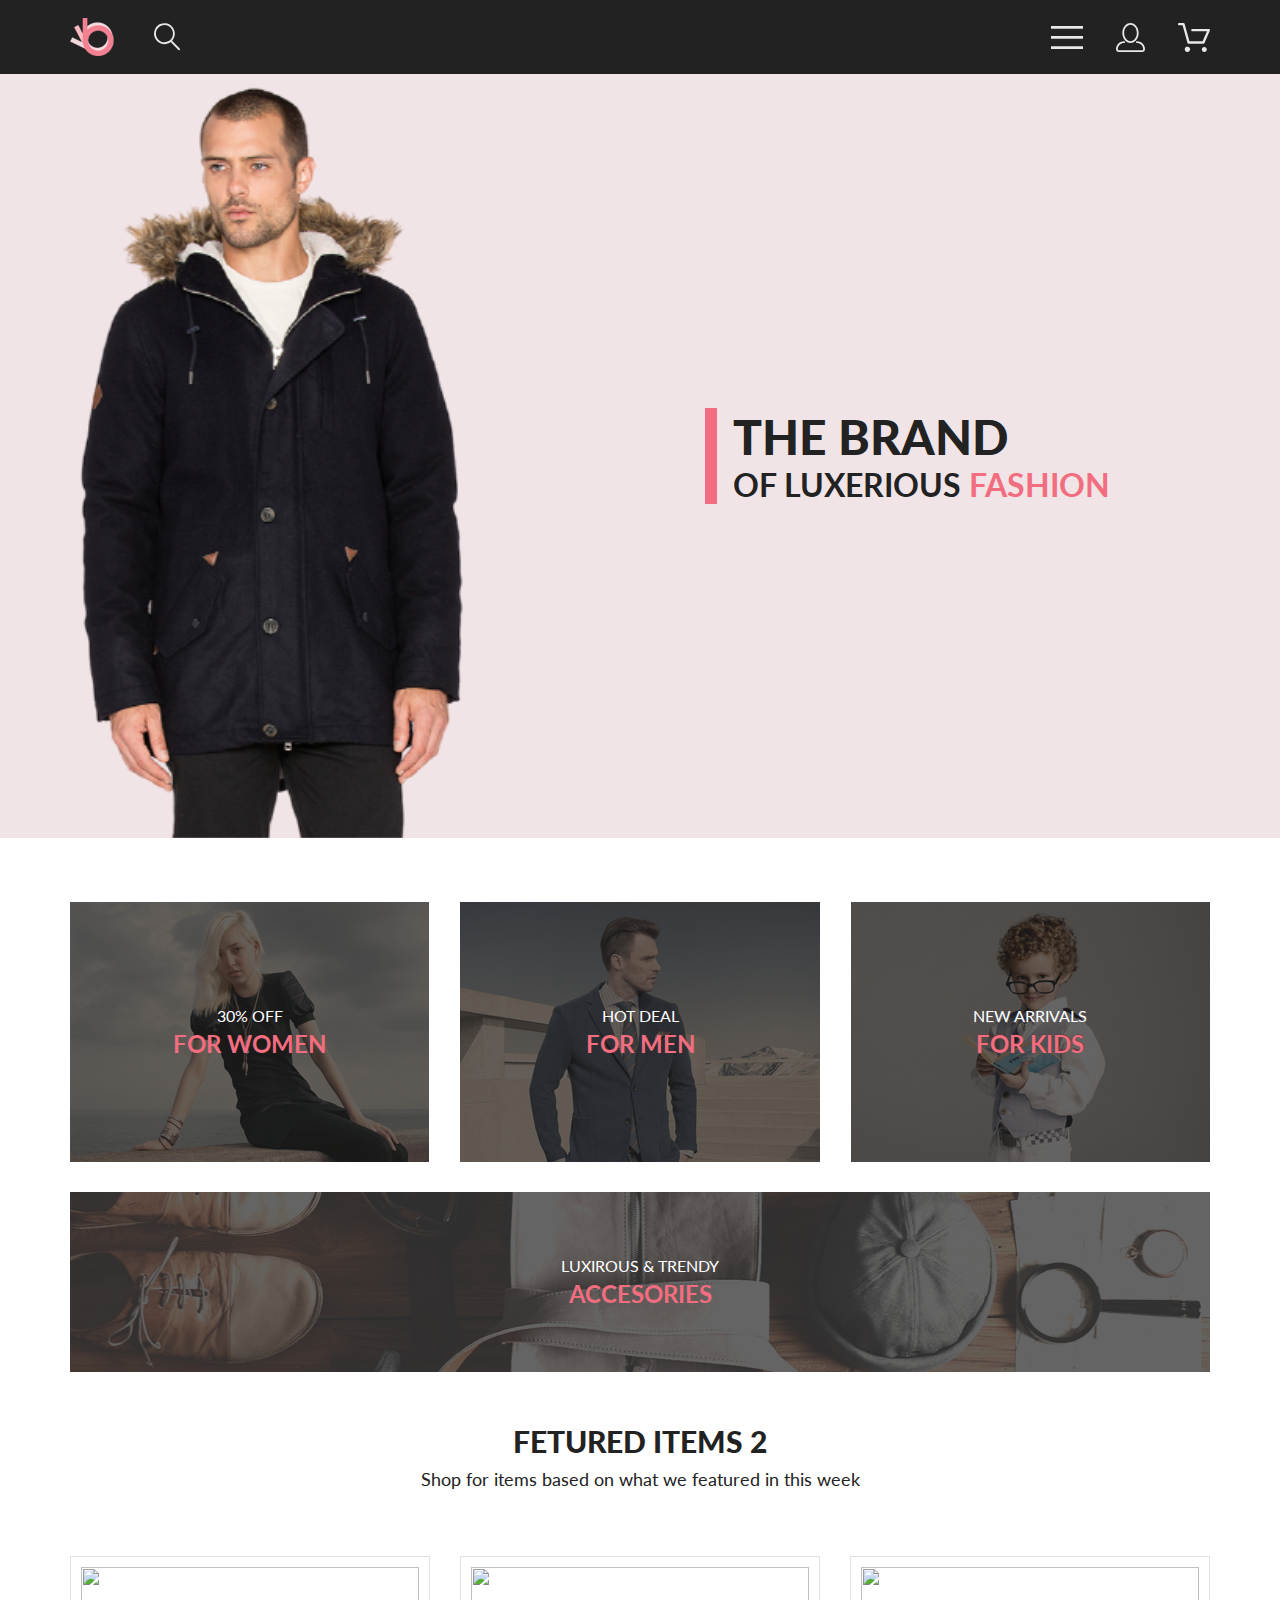
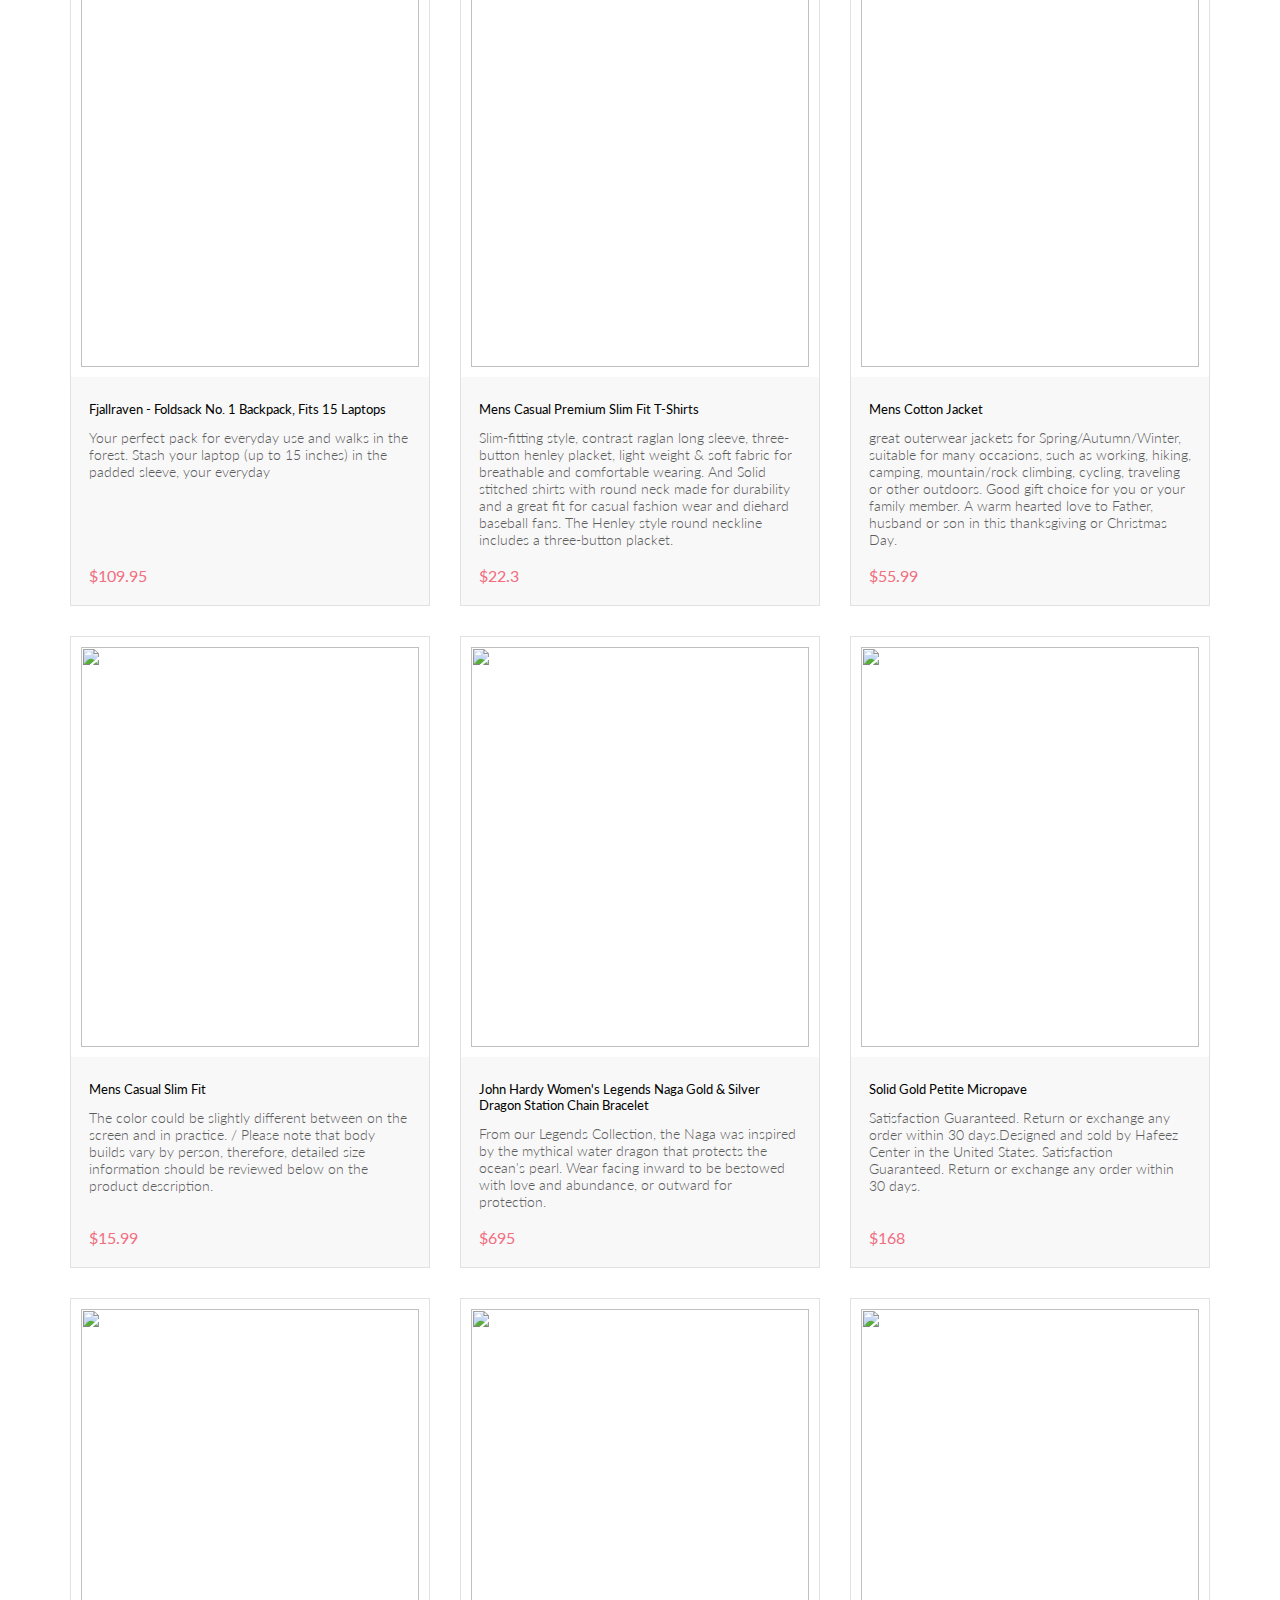
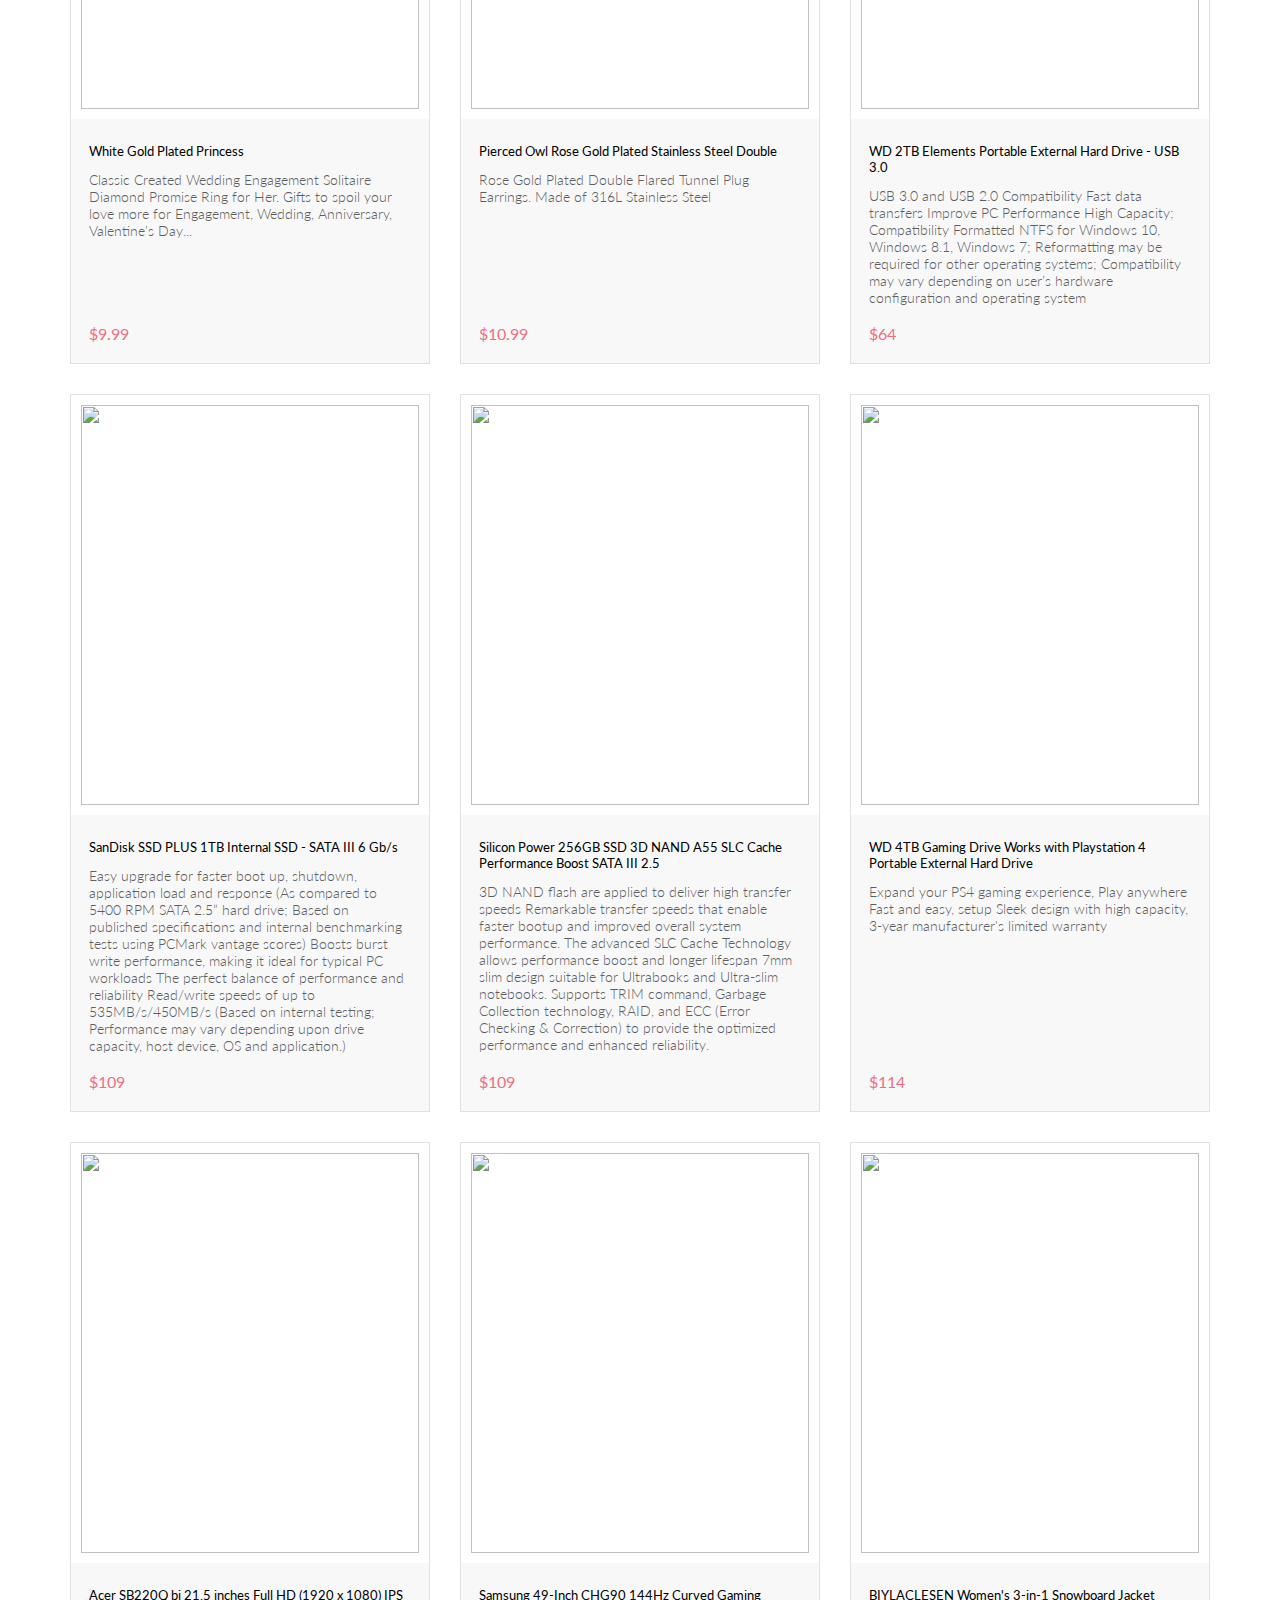
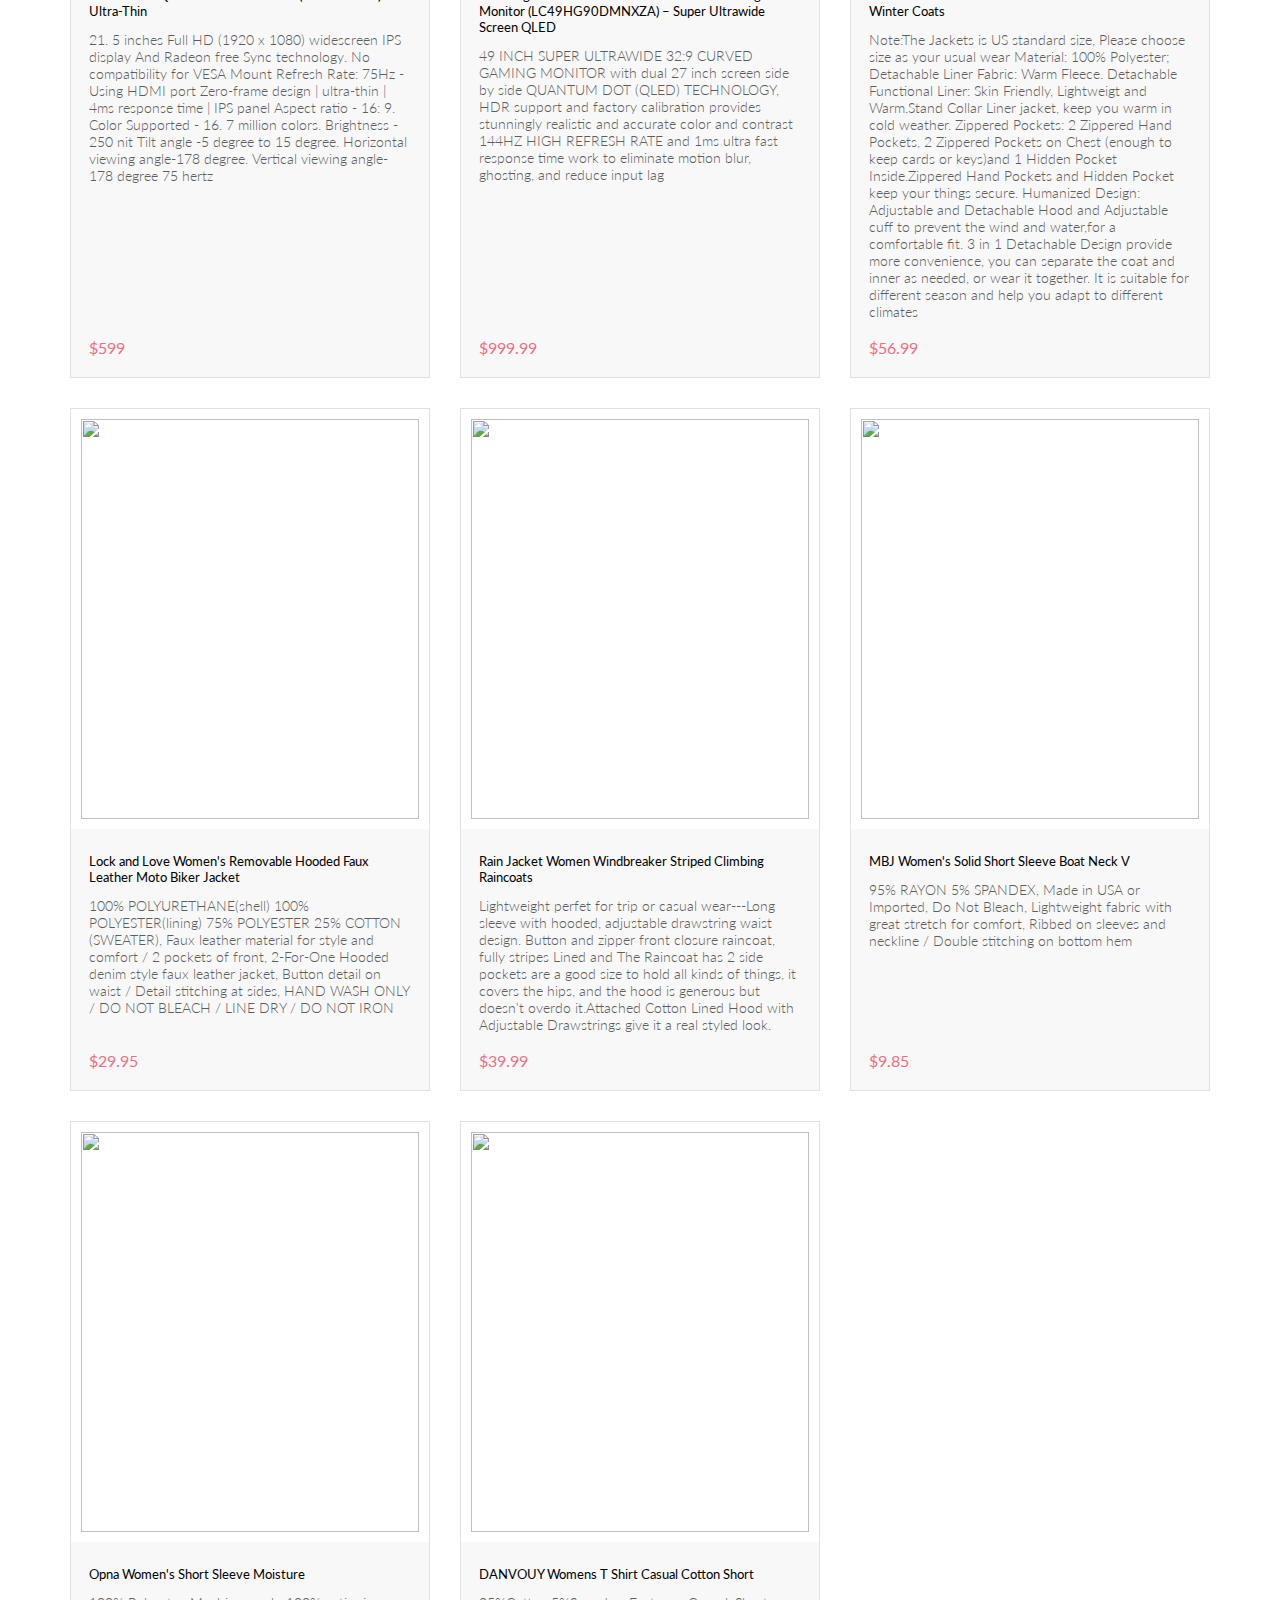
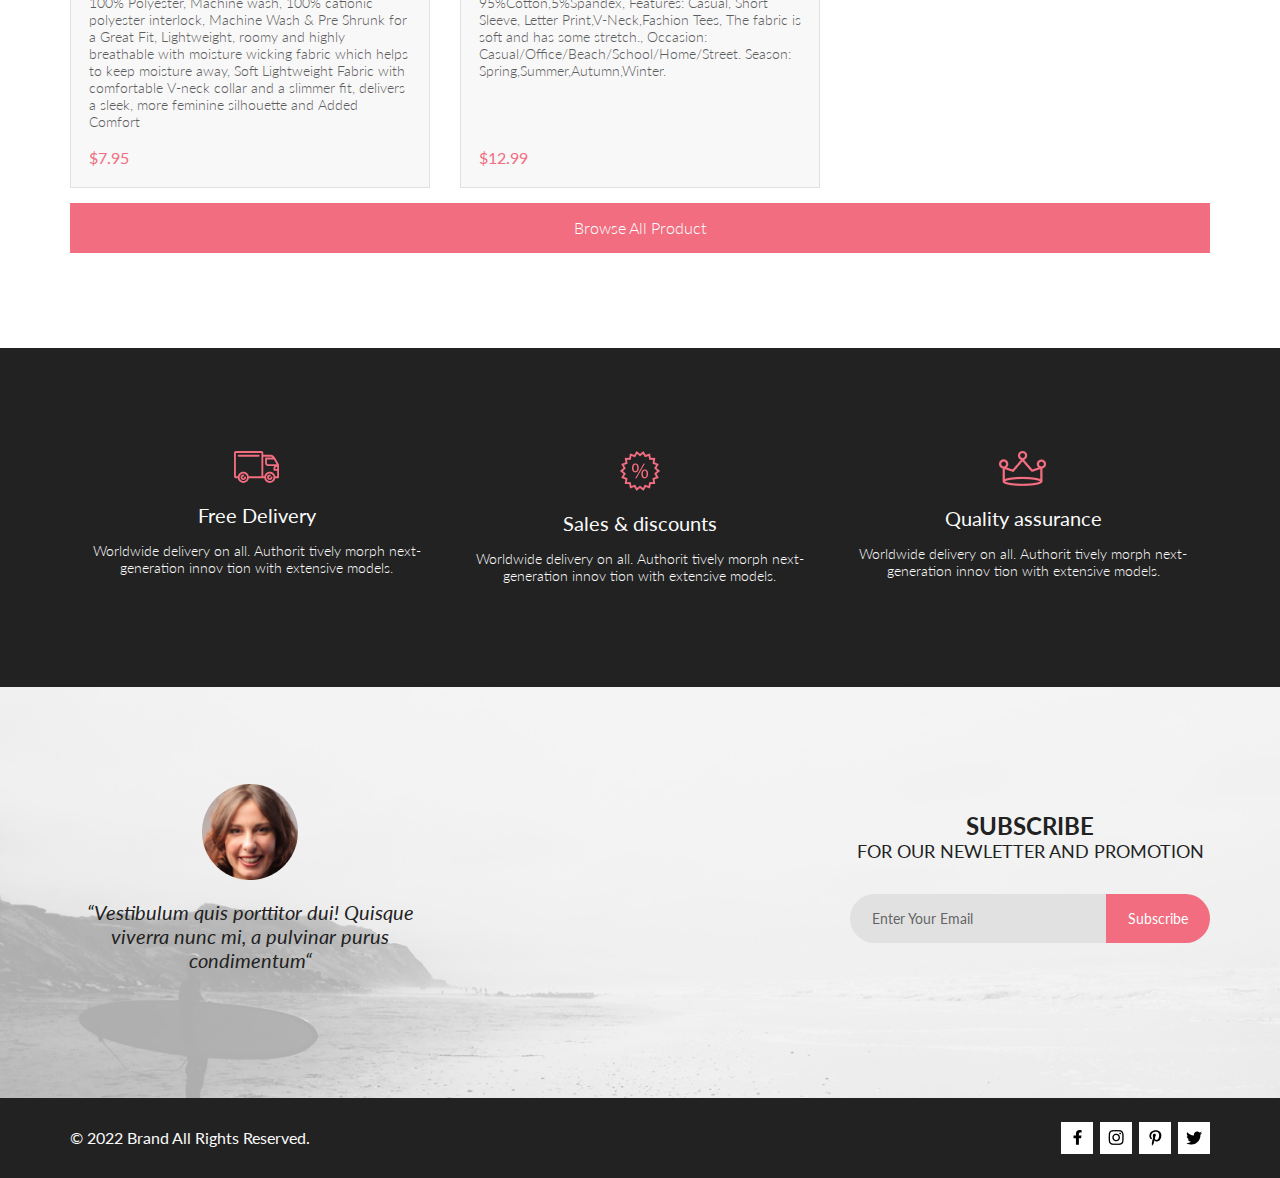
==== commit 84d652d8: "вывод товаров с помощью json файла" ====
--- a/index.html
+++ b/index.html
@@ -125,7 +125,7 @@
             </div>
             <div class="main-products products">
                 <div class="container">
-                    <div class="products-title">Fetured Items</div>
+                    <div class="products-title">Fetured Items 2</div>
                     <div class="products-text">Shop for items based on what we featured in this week</div>
                     <div class="products-wrapper"></div>
                     <a href="catalog.html" class="products-link">Browse All Product</a>
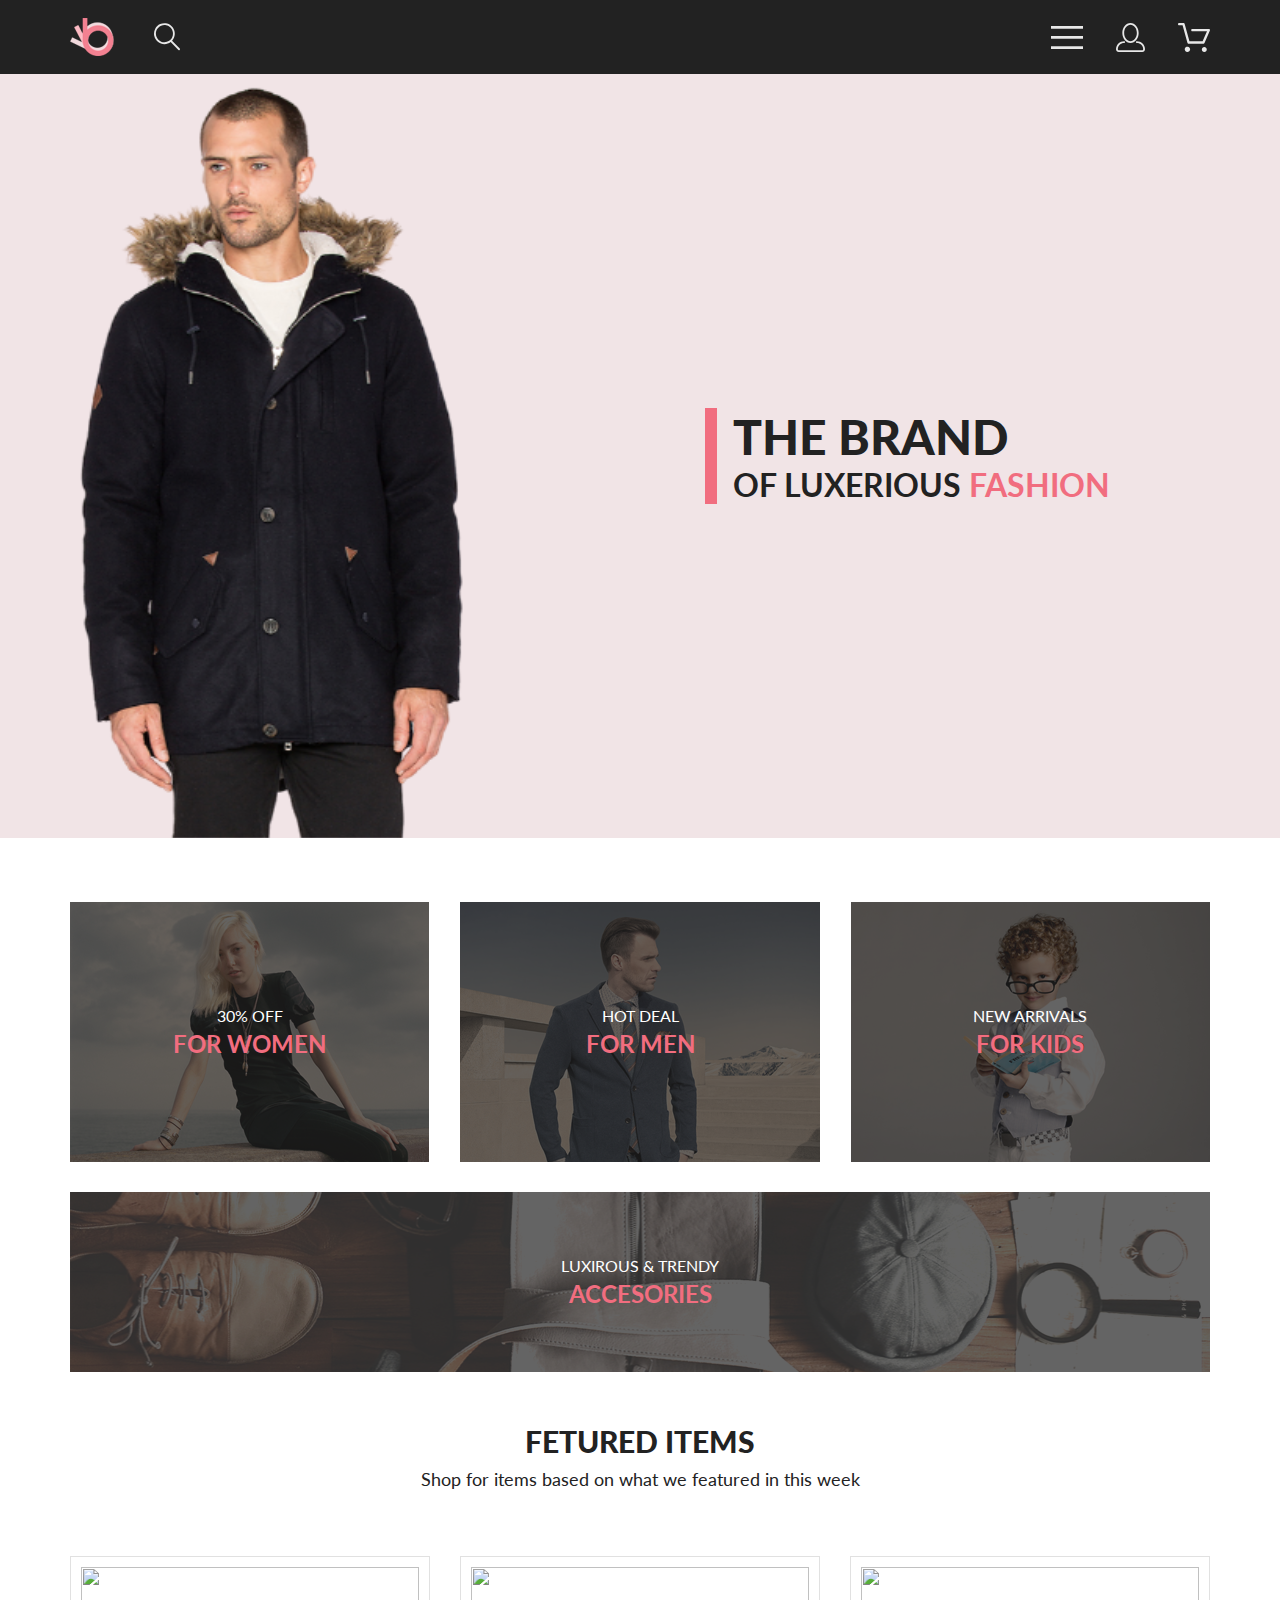
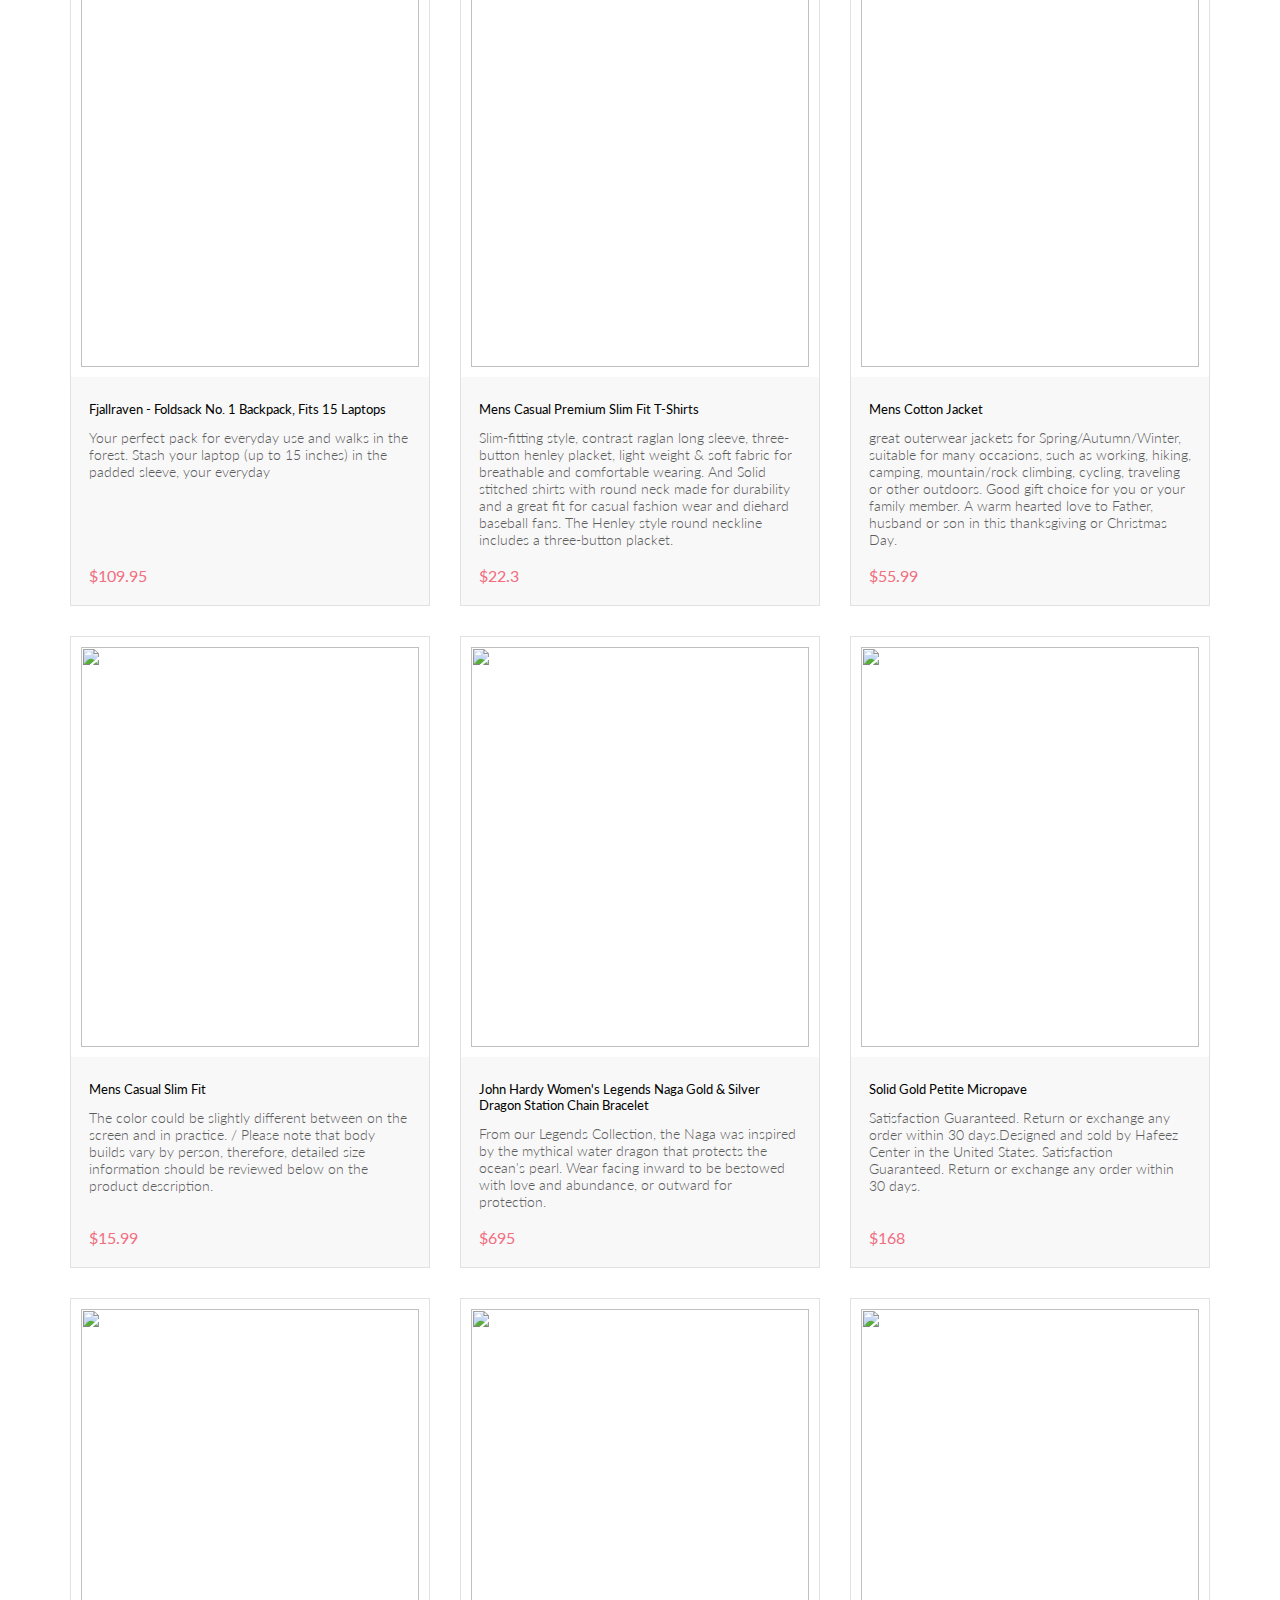
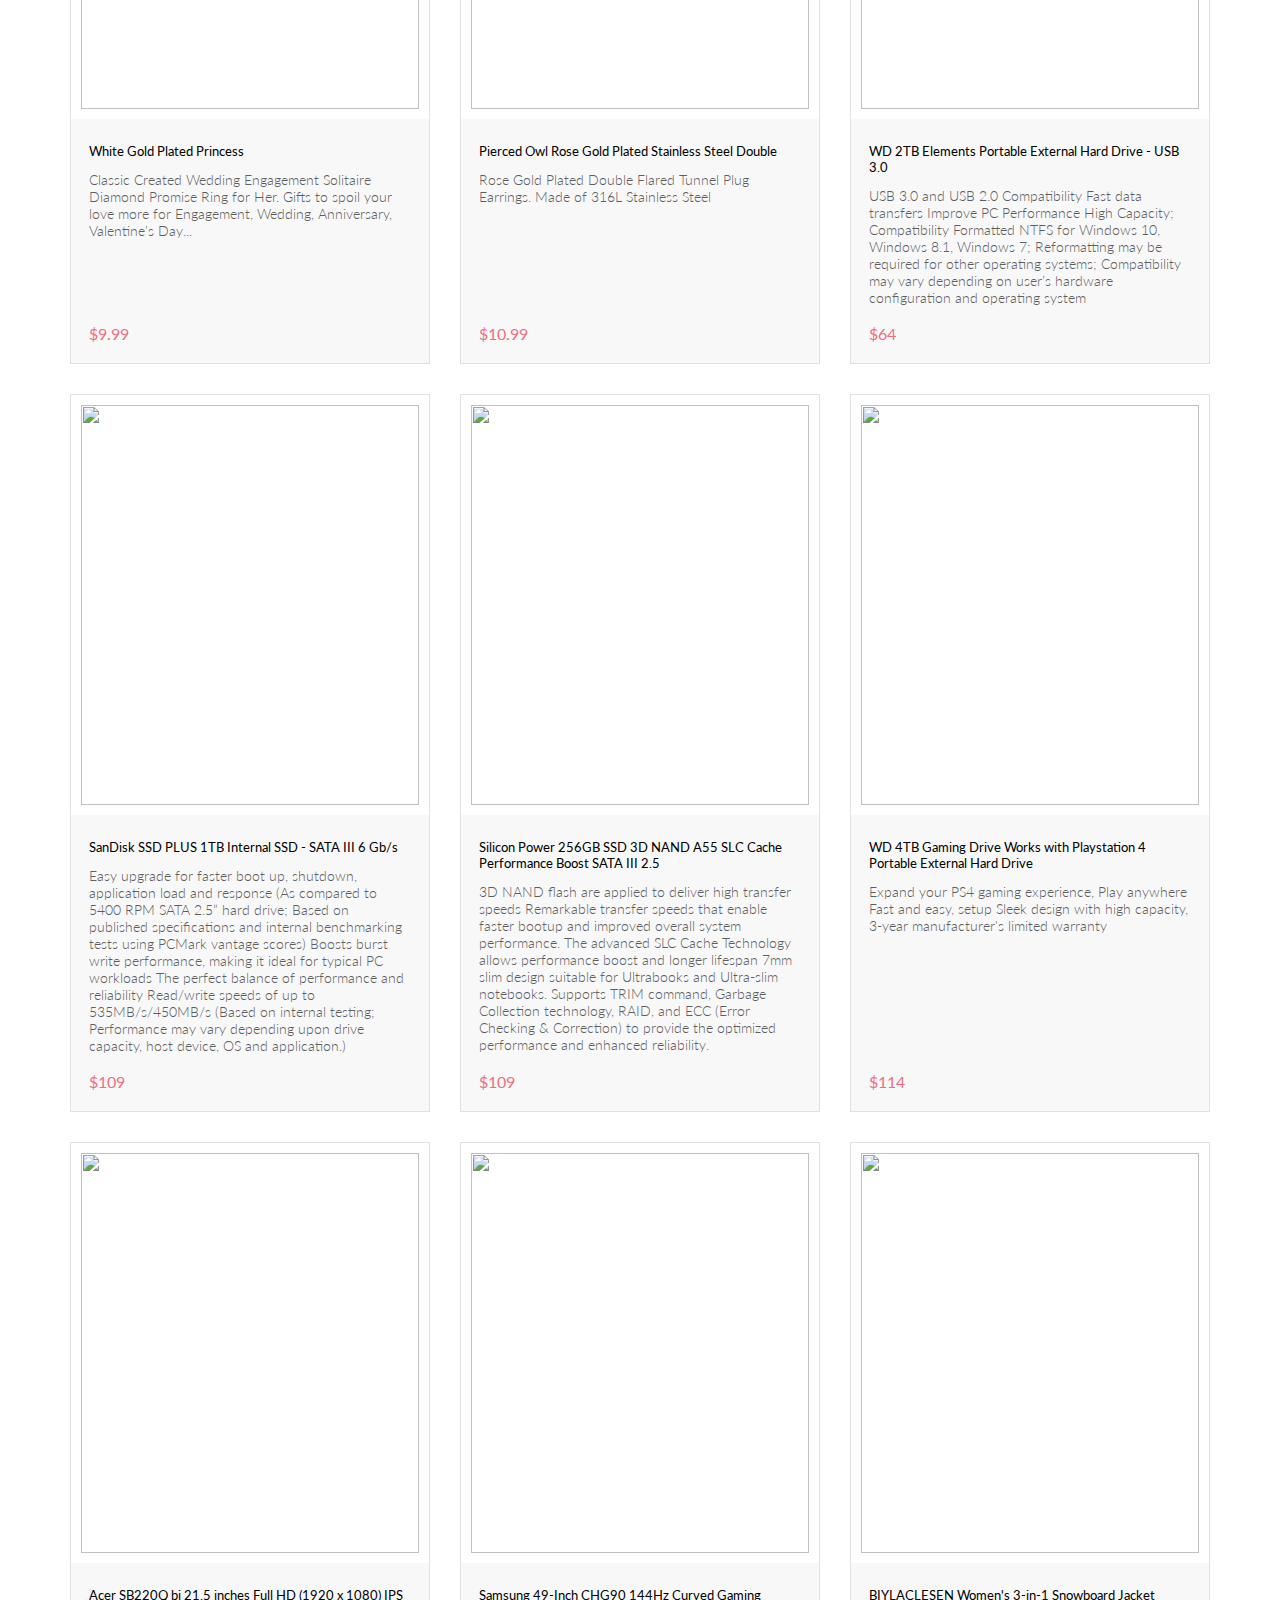
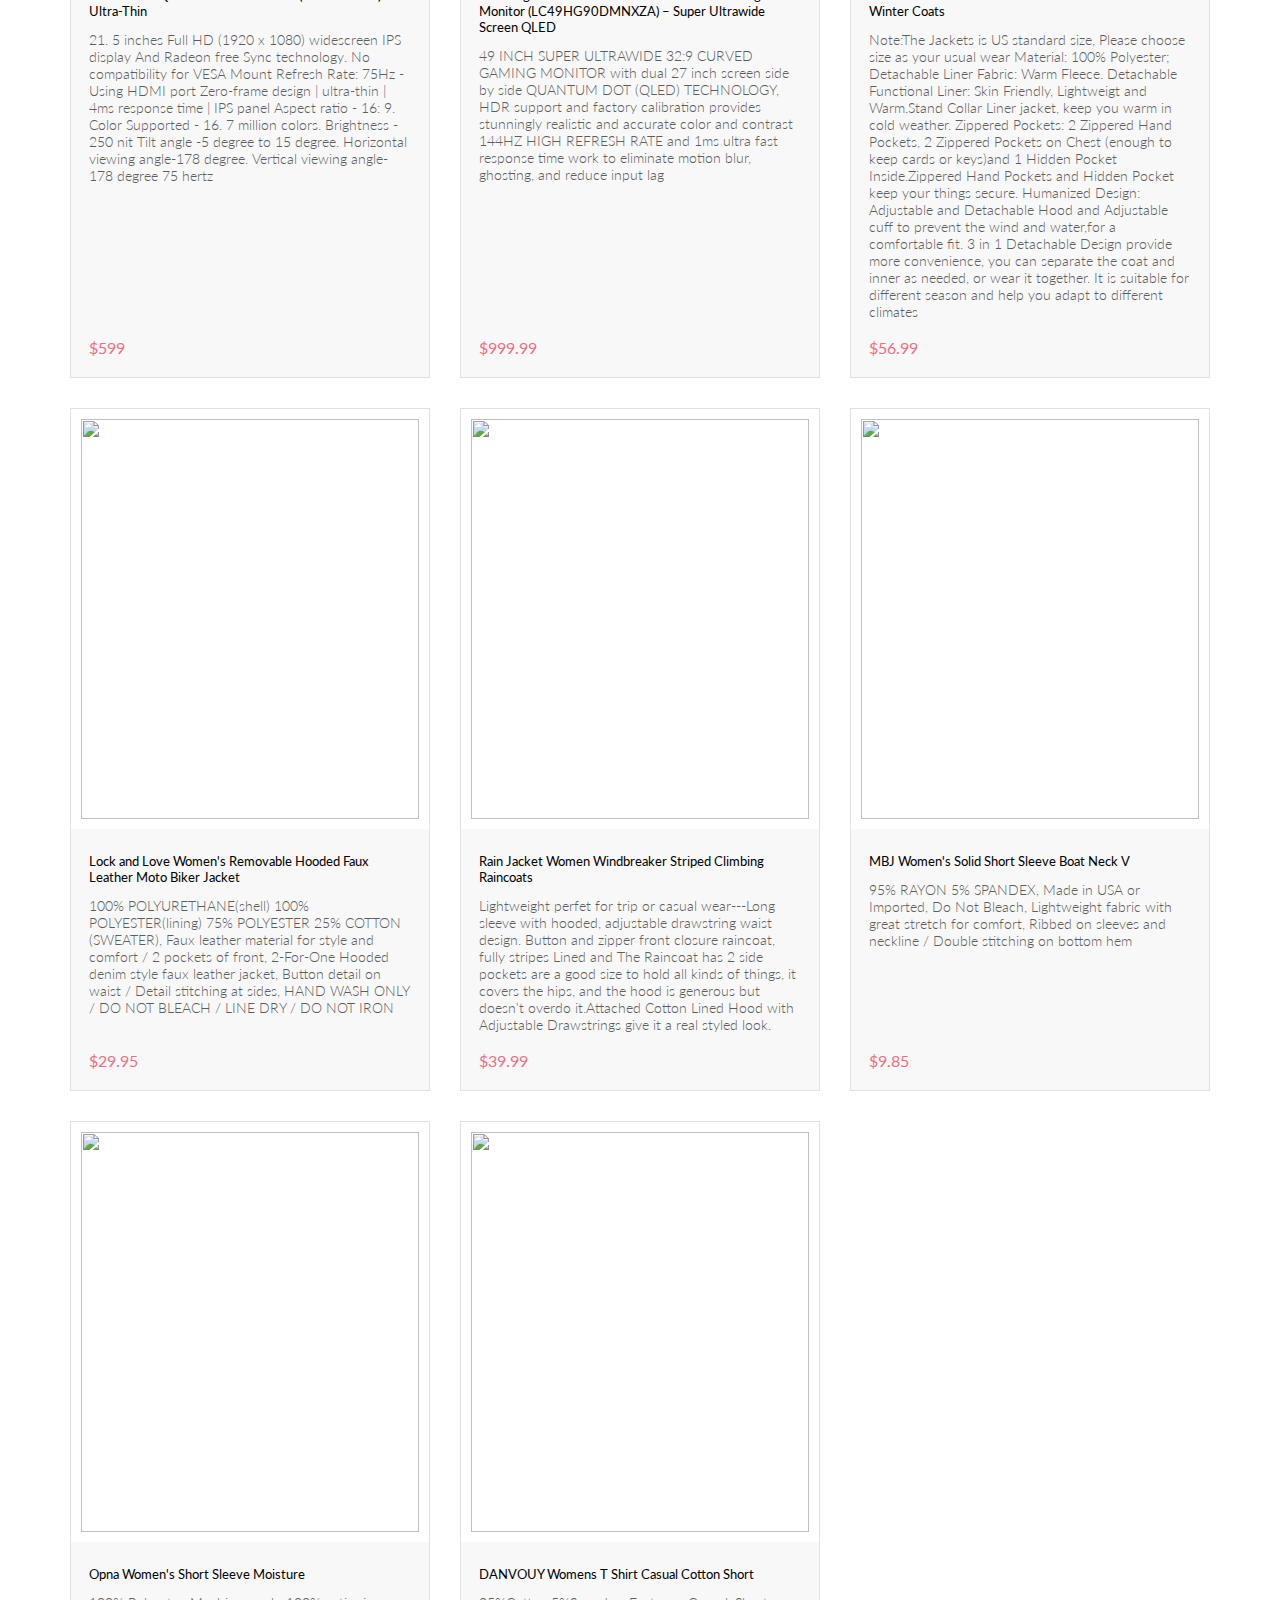
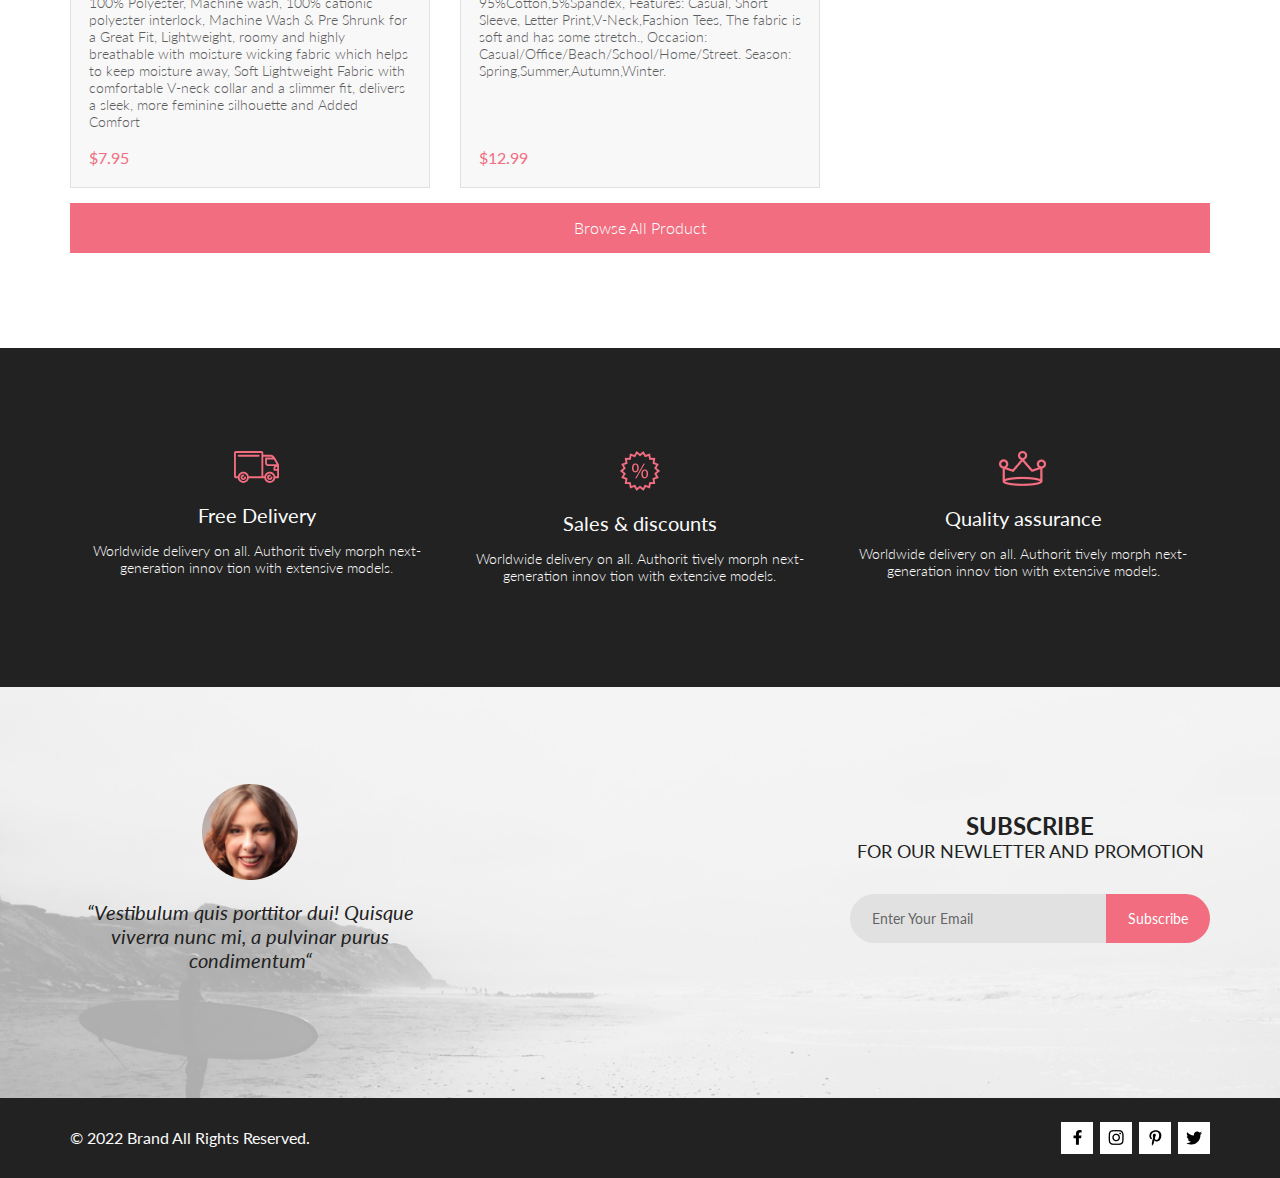
==== commit 3c63f1dc: "правки" ====
--- a/index.html
+++ b/index.html
@@ -65,12 +65,43 @@
                         <a href="registration.html" class="header-login">
                             <img src="img/home/login.svg" alt="" />
                         </a>
-                        <a href="cart.html" class="header-cart">
-                            <div class="header-cart__img">
+                        <div class="header-cart">
+                            <a href="cart.html" class="header-cart__img">
+                                <div class="header-cart__img-count">0</div>
                                 <img src="img/home/cart.svg" alt="" />
-                            </div>
-                            <div class="header-cart__overlay"></div>
-                        </a>
+                            </a>
+                            <div class="header-cart__overlay active">
+                                <div class="header-cart__overlay-text">Корзина пуста</div>
+                                <div class="cart-wrapper">
+                                    <div class="cart-goods">
+                                        <div class="cart-goods__btns">
+                                            <div class="cart-goods__btn clear">CLEAR SHOPPING CART</div>
+                                            <div class="cart-goods__btn contine">CONTINUE SHOPPING</div>
+                                        </div>
+                                    </div>
+                                    <div class="cart-info">
+                                        <div class="cart-title">SHIPPING ADRESS</div>
+                                        <form class="cart-form">
+                                            <input type="text" class="cart-form__input" placeholder="Bangladesh" />
+                                            <input type="text" class="cart-form__input" placeholder="State" />
+                                            <input type="text" class="cart-form__input" placeholder="Postcode / Zip" />
+                                            <button type="submit" class="cart-form__btn">GET A QUOTE</button>
+                                        </form>
+                                        <div class="cart-pay">
+                                            <div class="cart-pay__top">
+                                                <span>SUB TOTAL </span>
+                                                <span>$</span>
+                                            </div>
+                                            <div class="cart-pay__bot">
+                                                <span>GRAND TOTAL</span>
+                                                <span class="cart-pay__total">$<span></span></span>
+                                            </div>
+                                            <div class="cart-pay__bnt">PROCEED TO CHECKOUT</div>
+                                        </div>
+                                    </div>
+                                </div>
+                            </div>
+                        </div>
                     </div>
                 </div>
             </div>
@@ -125,7 +156,7 @@
             </div>
             <div class="main-products products">
                 <div class="container">
-                    <div class="products-title">Fetured Items 2</div>
+                    <div class="products-title">Fetured Items</div>
                     <div class="products-text">Shop for items based on what we featured in this week</div>
                     <div class="products-wrapper"></div>
                     <a href="catalog.html" class="products-link">Browse All Product</a>
--- a/css/style.css
+++ b/css/style.css
@@ -19,7 +19,7 @@
 
 .header {
   background: #222222;
-  padding: 18px 32px;
+  padding: 18px 22px;
   position: relative;
 }
 .header-wrapper {
@@ -55,9 +55,152 @@
 .header-login {
   display: flex;
 }
+.header-cart {
+  position: relative;
+}
 .header-cart__img {
   display: flex;
 }
+.header-cart__img-count {
+  display: none;
+  position: absolute;
+  top: -10px;
+  right: -10px;
+  background: #f16d7f;
+  font-size: 14px;
+  font-weight: 300;
+  line-height: 17px;
+  padding: 2px 5px;
+  color: #fff;
+  border-radius: 100%;
+}
+.header-cart__img-count.active {
+  display: flex;
+}
+.header-cart:hover .header-cart__overlay {
+  display: flex;
+}
+.header-cart__overlay {
+  display: none;
+  z-index: 10;
+  position: absolute;
+  top: 100%;
+  right: 0;
+  height: auto;
+  max-height: 600px;
+  overflow-y: auto;
+  padding: 10px;
+  background: #fff;
+}
+.header-cart__overlay.active:hover {
+  display: flex;
+}
+.header-cart__overlay.active .header-cart__overlay-text {
+  display: flex;
+}
+.header-cart__overlay.active .cart-wrapper {
+  display: none;
+}
+.header-cart__overlay-text {
+  display: none;
+  font-size: 30px;
+  line-height: 1.2;
+  white-space: nowrap;
+}
+.header-cart__overlay::-webkit-scrollbar-track {
+  border-radius: 8px;
+  background-color: #fff;
+}
+.header-cart__overlay::-webkit-scrollbar {
+  width: 4px;
+  background-color: #fff;
+}
+.header-cart__overlay::-webkit-scrollbar-thumb {
+  height: 40px;
+  max-height: 40px;
+  background-color: #f16d7f;
+  border-radius: 8px;
+}
+.header-cart__overlay .cart-wrapper {
+  height: 100%;
+}
+.header-cart__overlay .cart-goods {
+  row-gap: 10px;
+  max-width: 400px;
+  width: 100%;
+}
+.header-cart__overlay .cart-goods__btns {
+  margin-top: 0;
+  order: 2;
+}
+.header-cart__overlay .cart-goods__btn {
+  max-width: 100%;
+  width: 100%;
+  padding: 0 10px;
+  height: 30px;
+}
+.header-cart__overlay .cart-good {
+  order: 1;
+  display: grid;
+  grid-template-columns: 150px 1fr;
+}
+.header-cart__overlay .cart-good__close {
+  top: 5px;
+  right: 5px;
+  cursor: pointer;
+  transition: all 0.3s;
+}
+.header-cart__overlay .cart-good__close:hover {
+  opacity: 0.5;
+}
+.header-cart__overlay .cart-good__img {
+  max-width: 150px;
+  width: 100%;
+  height: 200px;
+}
+.header-cart__overlay .cart-good__img img {
+  max-width: 100%;
+  width: 100%;
+  height: 100%;
+  -o-object-fit: contain;
+     object-fit: contain;
+}
+.header-cart__overlay .cart-good__info {
+  padding: 5px;
+}
+.header-cart__overlay .cart-good__title {
+  font-size: 18px;
+  line-height: 1.2;
+}
+.header-cart__overlay .cart-good__item {
+  display: flex;
+  align-items: center;
+  justify-content: space-between;
+}
+.header-cart__overlay .cart-good__item span {
+  font-size: 16px;
+  line-height: 1.2;
+}
+.header-cart__overlay .cart-good__price-num {
+  color: #f16d7f;
+}
+.header-cart__overlay .cart-good__price div, .header-cart__overlay .cart-good__color div, .header-cart__overlay .cart-good__size div, .header-cart__overlay .cart-good__quant div {
+  font-size: 16px;
+  line-height: 1.2;
+}
+.header-cart__overlay .cart-info {
+  max-width: 350px;
+  width: 350px;
+}
+.header-cart__overlay .cart-form {
+  margin-top: 10px;
+  gap: 5px;
+}
+.header-cart__overlay .cart-pay {
+  margin-top: 10px;
+  padding: 10px;
+}
+
 .menu {
   display: none;
   position: absolute;
@@ -1356,6 +1499,35 @@
   }
 }
 @media screen and (max-width: 768px) {
+  .header {
+    padding: 10px 0;
+  }
+  .header-cart__overlay {
+    max-height: 300px;
+  }
+  .header-cart__overlay .cart-wrapper {
+    flex-direction: column;
+    gap: 20px;
+  }
+  .header-cart__overlay .cart-goods__btns {
+    flex-direction: column;
+    gap: 5px;
+  }
+  .header-cart__overlay .cart-good {
+    grid-template-columns: 70px 1fr;
+  }
+  .header-cart__overlay .cart-good__img {
+    height: 120px;
+  }
+  .header-cart__overlay .cart-good__title {
+    font-size: 14px;
+  }
+  .header-cart__overlay .cart-good__items {
+    gap: 0;
+  }
+  .header-cart__overlay .cart-good__price span, .header-cart__overlay .cart-good__color span, .header-cart__overlay .cart-good__size span, .header-cart__overlay .cart-good__quant span {
+    font-size: 14px;
+  }
   .main .intro-img {
     display: flex;
     margin-left: 0;
@@ -1647,9 +1819,6 @@
   }
 }
 @media screen and (max-width: 550px) {
-  .header {
-    padding: 10px;
-  }
   .header-content {
     -moz-column-gap: 20px;
          column-gap: 20px;
@@ -1657,6 +1826,23 @@
   .header-navigation {
     -moz-column-gap: 15px;
          column-gap: 15px;
+  }
+  .header-cart__overlay .cart-wrapper {
+    width: 300px;
+  }
+  .header-cart__overlay .cart-good__close {
+    width: 10px;
+    height: 10px;
+  }
+  .header-cart__overlay .cart-good__title {
+    font-size: 12px;
+  }
+  .header-cart__overlay .cart-good__price span, .header-cart__overlay .cart-good__color span, .header-cart__overlay .cart-good__size span, .header-cart__overlay .cart-good__quant span {
+    font-size: 10px;
+  }
+  .header-cart__overlay .cart-info {
+    max-width: 100%;
+    width: 100%;
   }
   .breadcrumbs {
     padding: 30px 0;
